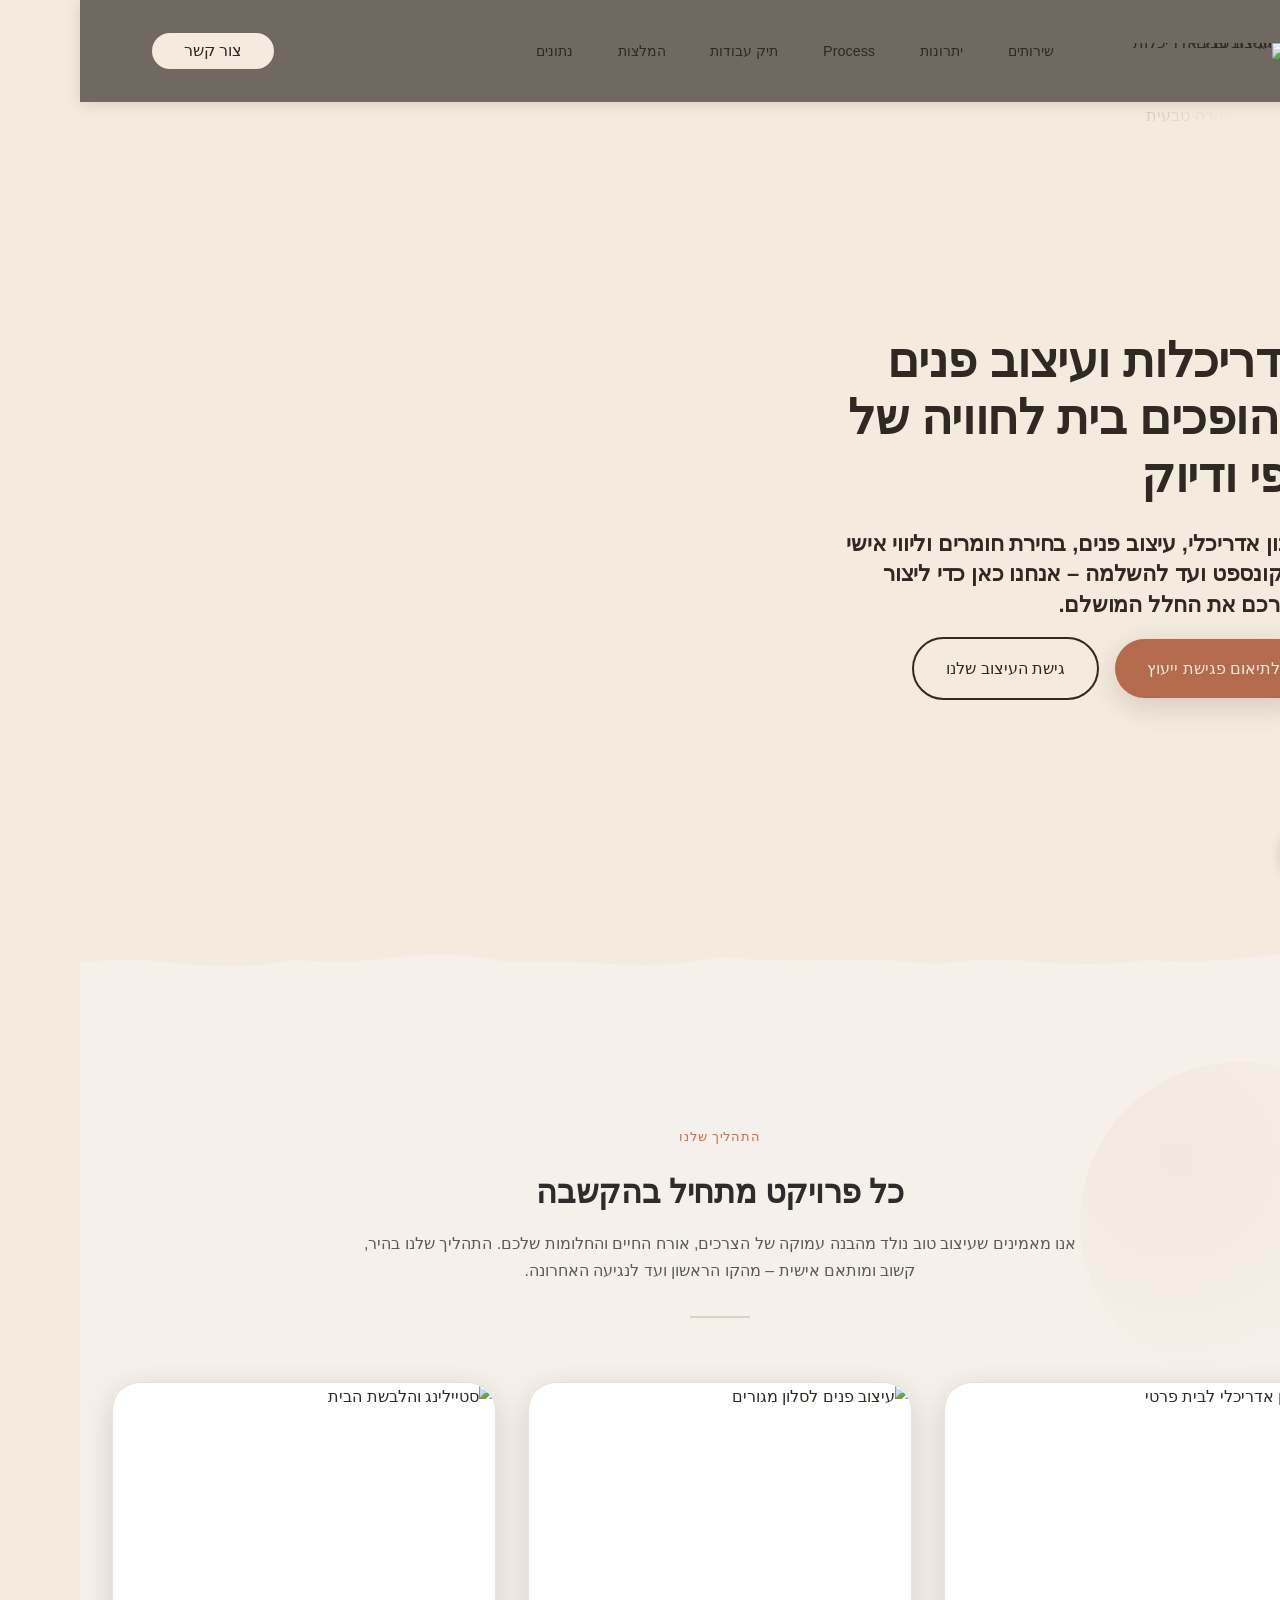
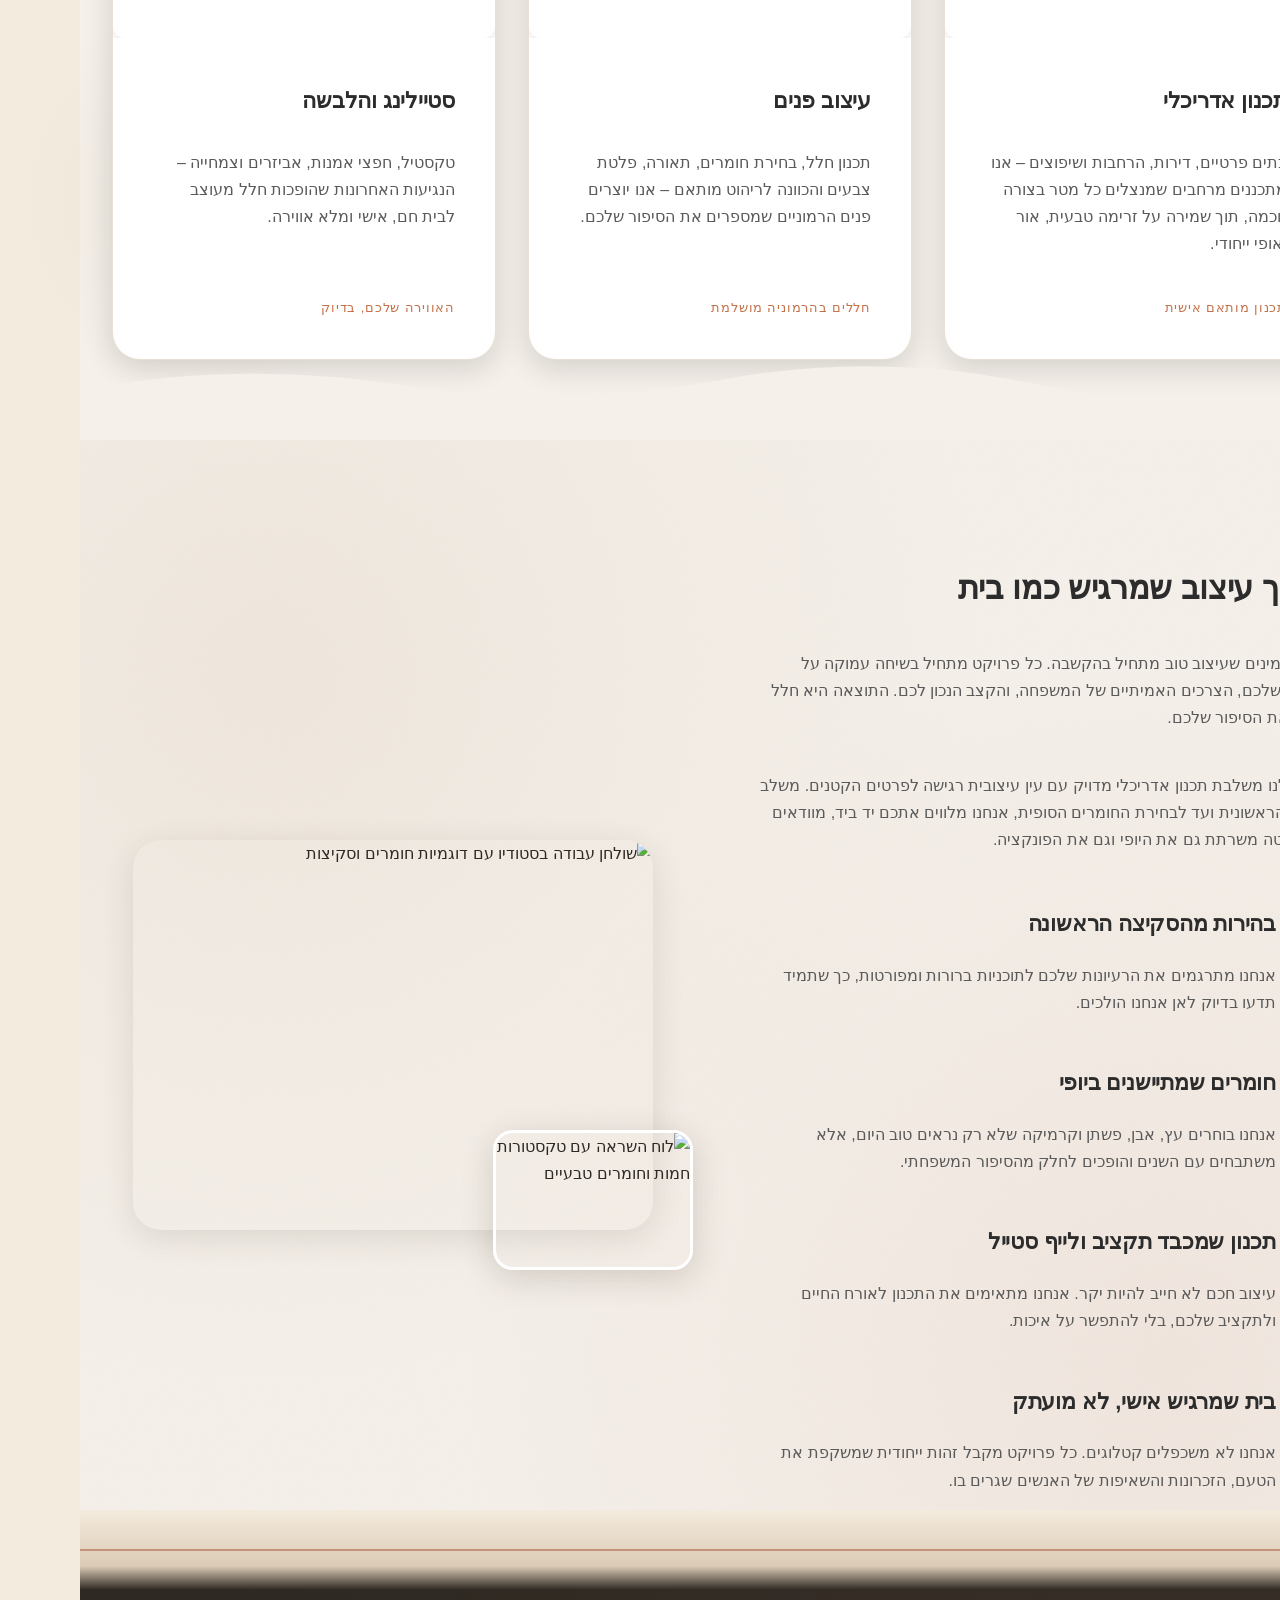
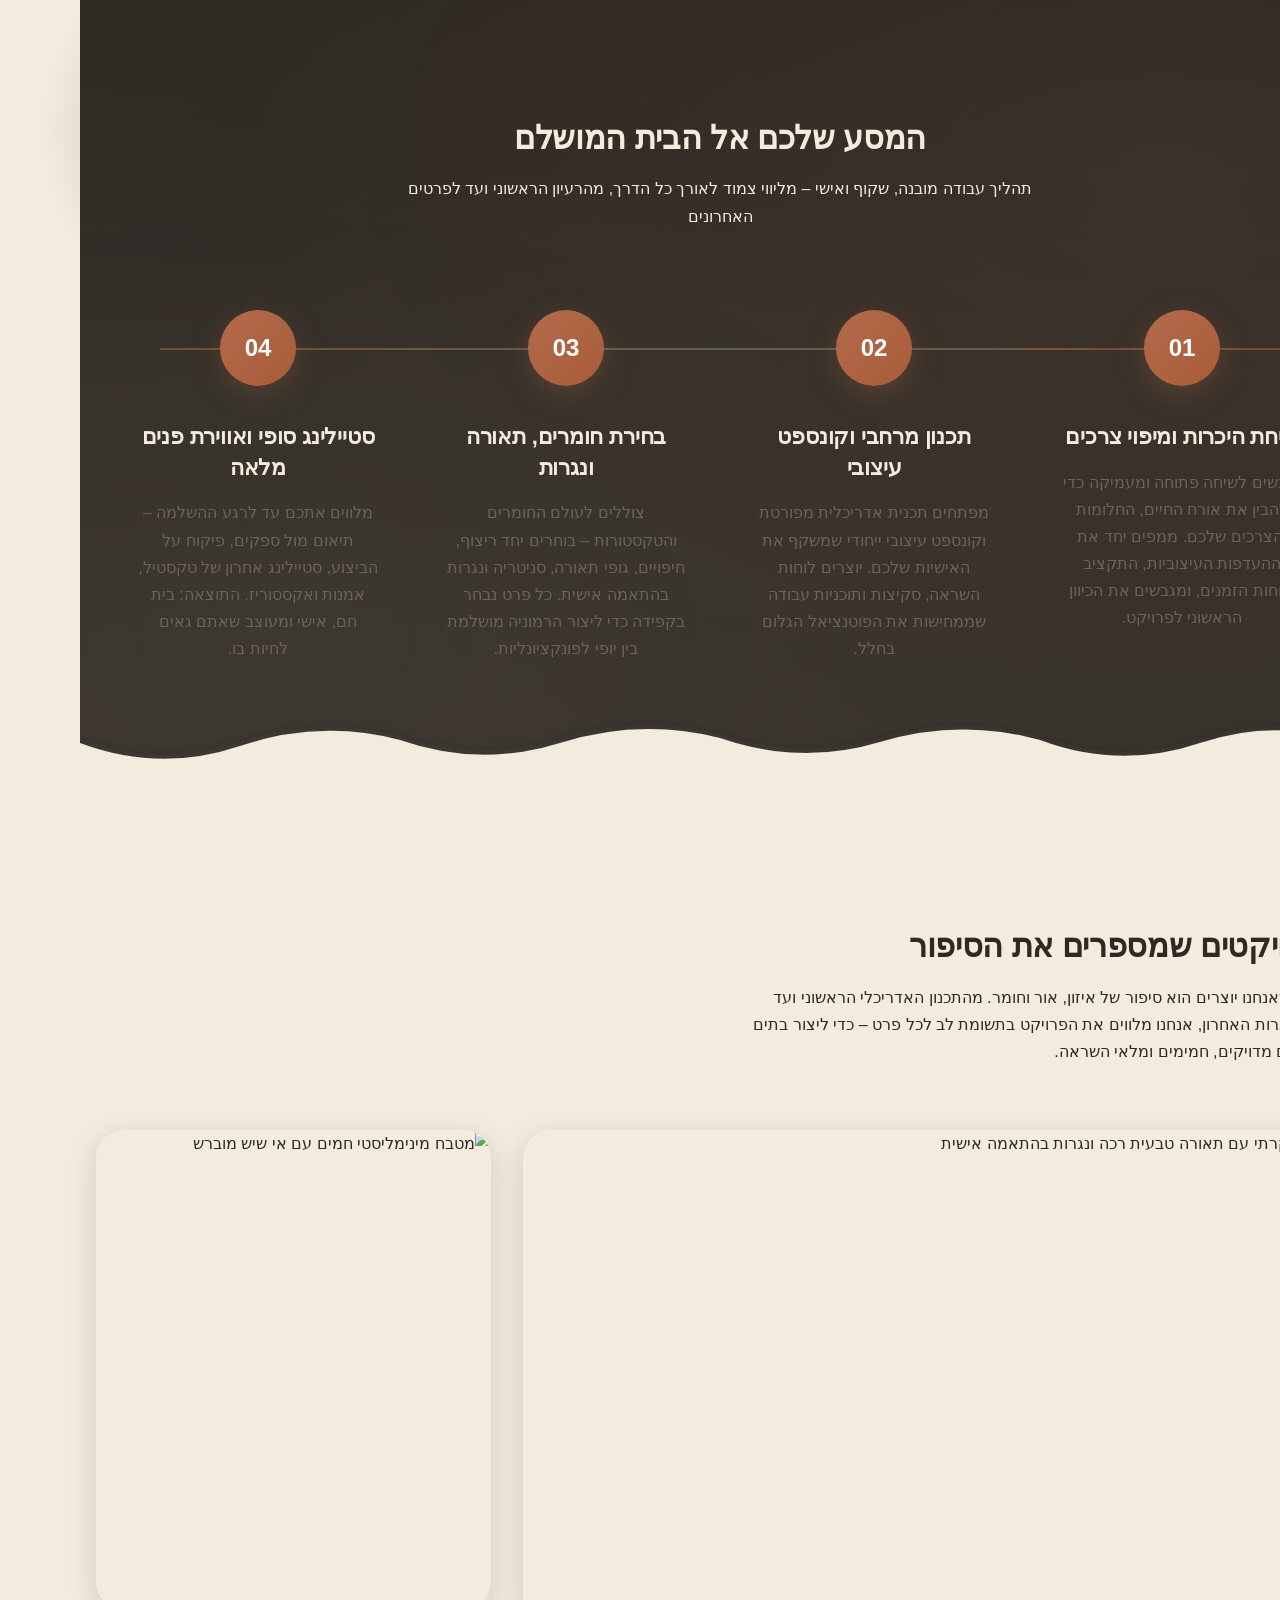
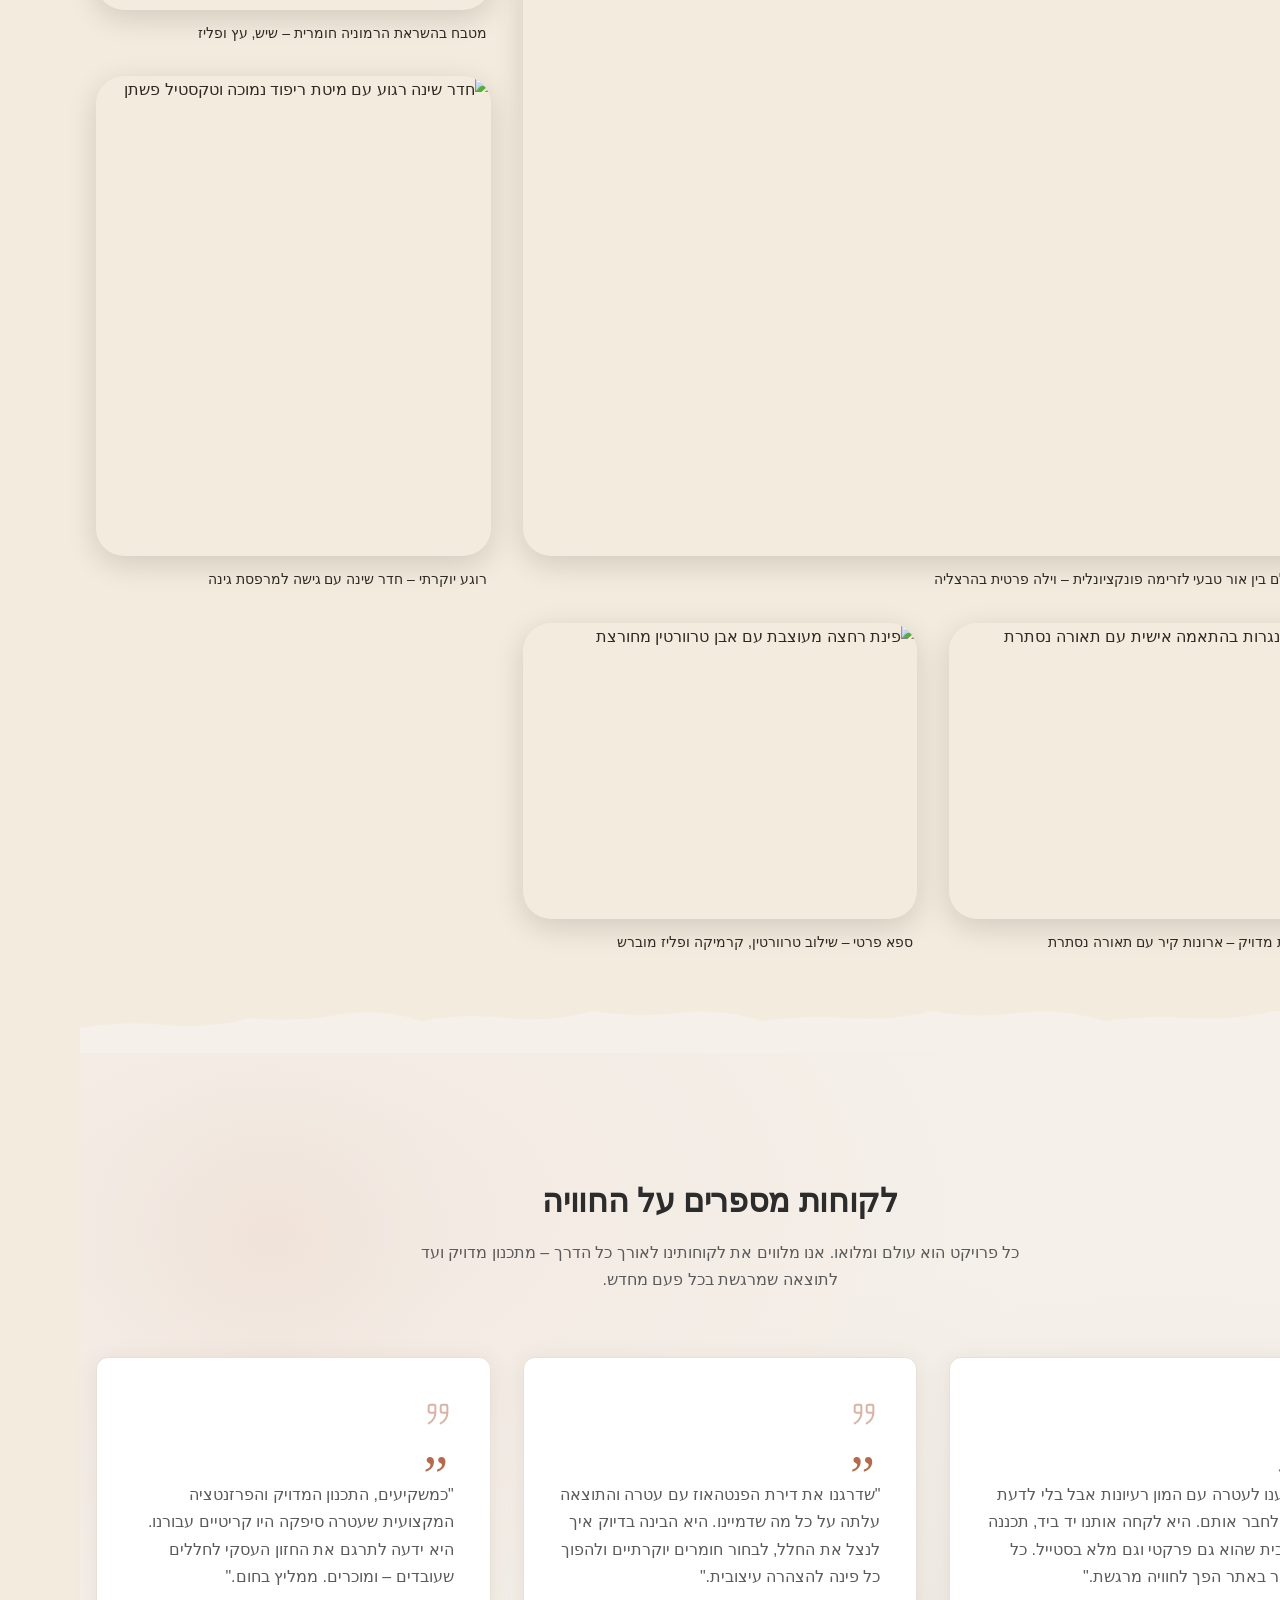
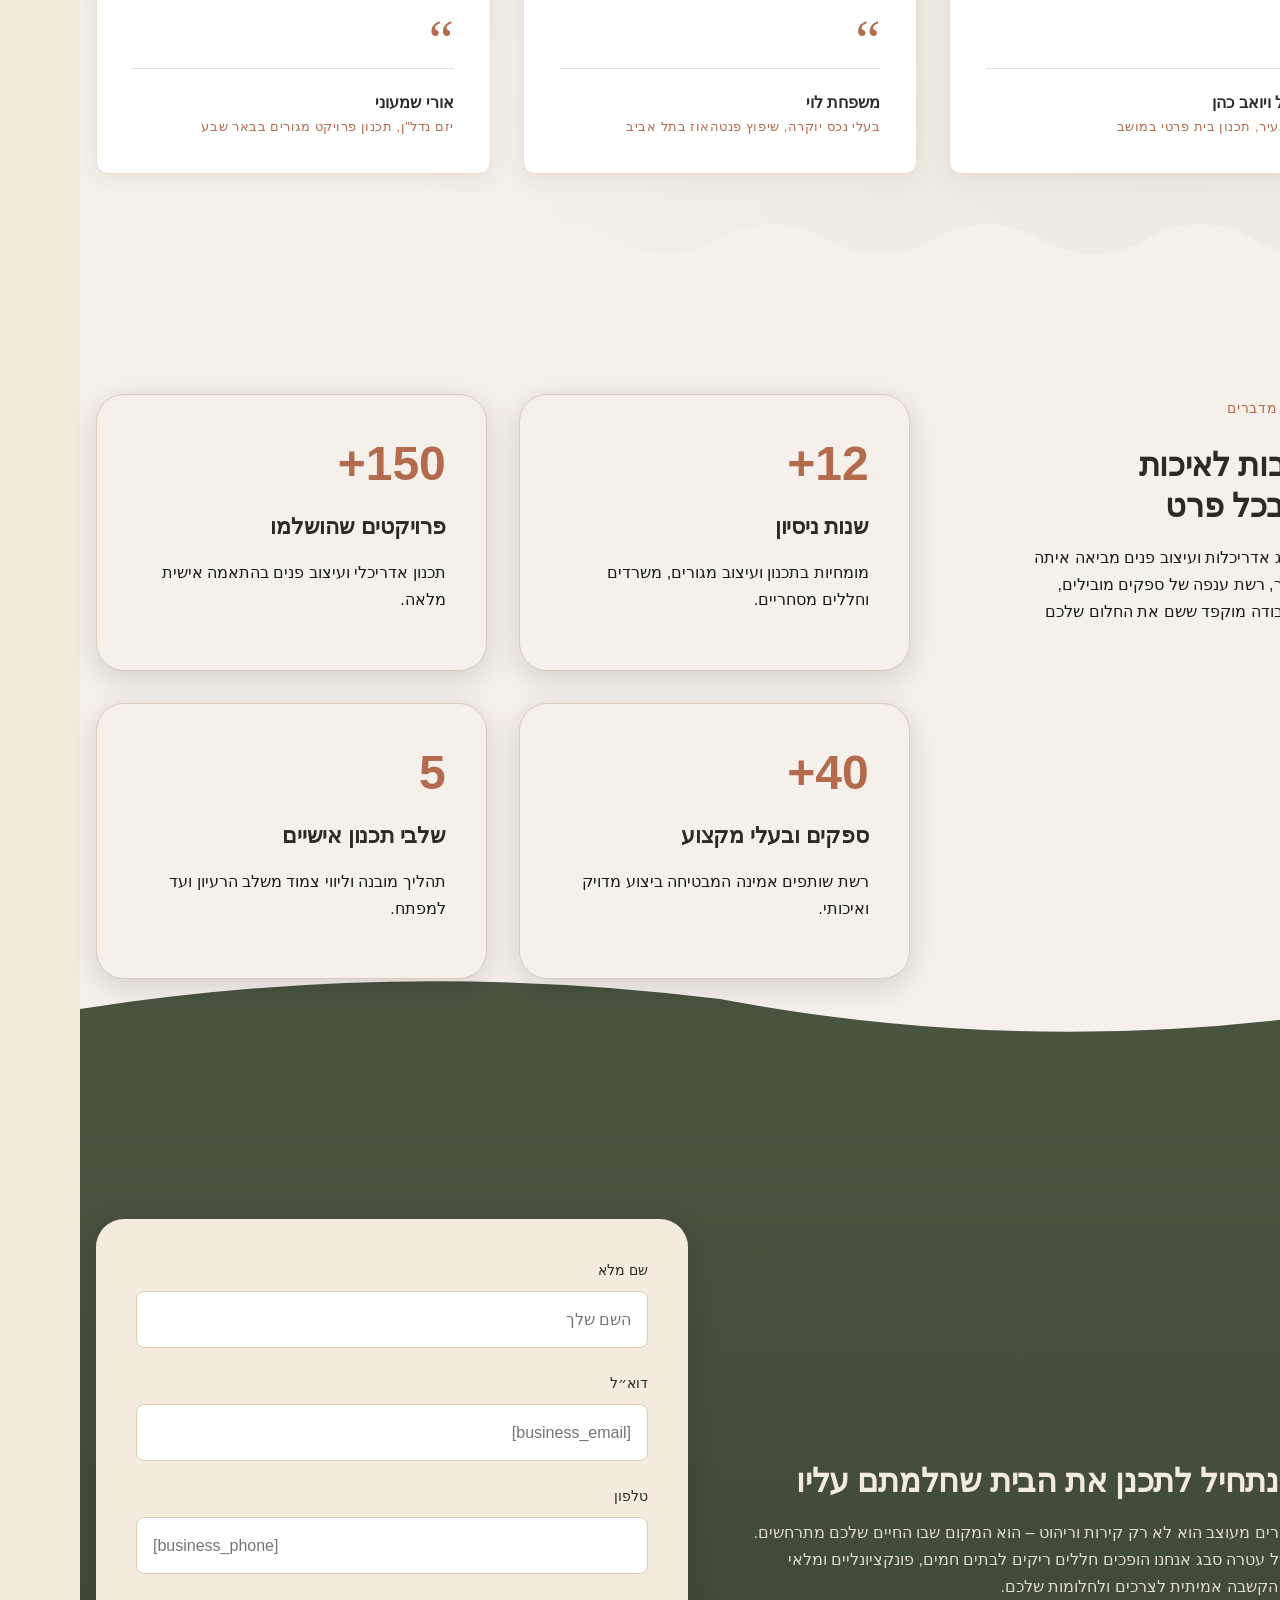
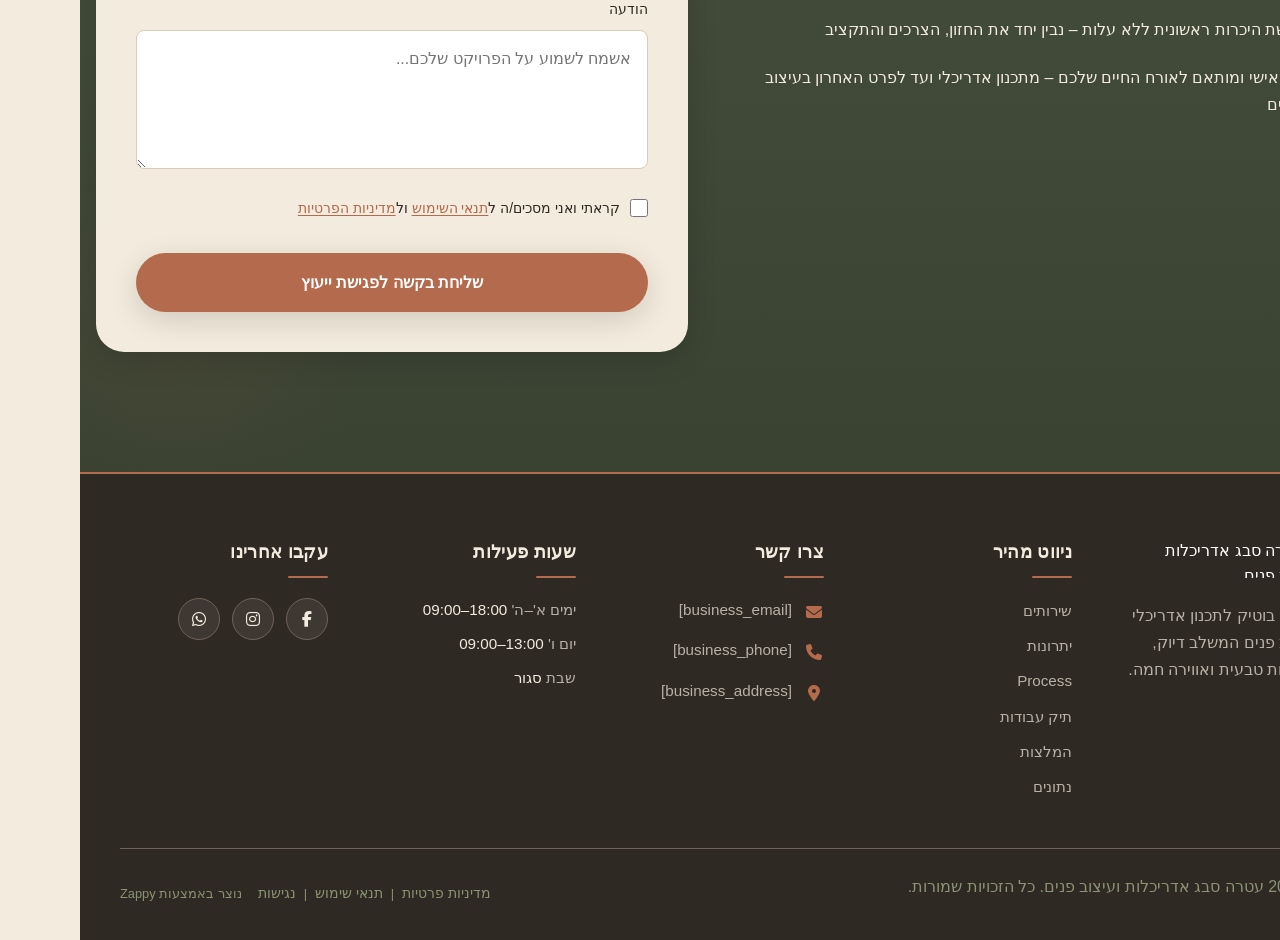
==== index.html @ 5a505c8b "Initial website commit" ====
<!DOCTYPE html>
<html lang="he" dir="rtl">
<head>
    <meta charset="UTF-8">
    <meta name="viewport" content="width=device-width, initial-scale=1.0">
    <meta name="robots" content="index, follow">
    <title>הפכו כל חלום למציאות מעוצבת — עטרה סבג אדריכלות ועיצוב פנים</title>
    <meta name="description" content="מחפשים אדריכלית ומעצבת פנים שתהפוך את הבית או העסק שלכם ליצירת מופת? בסטודיו של עטרה סבג תקבלו תכנון אדריכלי ועיצוב פנים יוקרתי, מדויק ומלא השראה. לחצו עכשיו לחוויית עיצוב בלתי נשכחת!">
    <meta name="keywords" content="עטרה סבג אדריכלות ועיצוב פנים, מעצבת פנים, עיצוב פנים בדרום, אדריכלות ועיצוב פנים, תכנון אדריכלי יוקרתי">
    
    <!-- Favicons -->
    <link rel="icon" type="image/x-icon" href="/assets/favicon.ico">
    <link rel="icon" type="image/png" sizes="16x16" href="/assets/favicon-16x16.png">
    <link rel="icon" type="image/png" sizes="32x32" href="/assets/favicon-32x32.png">
    <link rel="icon" type="image/png" sizes="48x48" href="/assets/favicon-48x48.png">
    <link rel="icon" type="image/png" sizes="192x192" href="/assets/favicon-192x192.png">
    <link rel="icon" type="image/png" sizes="512x512" href="/assets/favicon-512x512.png">
    <link rel="apple-touch-icon" href="/assets/apple-touch-icon.png">
    <!-- Zappy Analytics -->
<script>
(function() {
  'use strict';
  
  // Configuration
  var config = {
    websiteId: 'e3938594-b481-40f7-9125-1d99a16c45e7',
    apiUrl: 'https://api.zappy5.com/api/analytics/track',
    sessionDuration: 30 * 60 * 1000, // 30 minutes
    visitorDuration: 30 * 24 * 60 * 60 * 1000, // 30 days
    trackPageViews: true,
    trackClicks: true,
    trackFormSubmissions: true
  };
  
  // Generate or retrieve persistent visitor ID (30 days)
  function getVisitorId() {
    var visitorKey = 'zappy_visitor_' + config.websiteId;
    var visitor = null;
    
    try {
      visitor = localStorage.getItem(visitorKey);
      if (visitor) {
        var visitorData = JSON.parse(visitor);
        var now = Date.now();
        
        // Check if visitor ID is still valid (30 days)
        if (now - visitorData.created < config.visitorDuration) {
          // Update last seen timestamp
          visitorData.lastSeen = now;
          localStorage.setItem(visitorKey, JSON.stringify(visitorData));
          return visitorData.id;
        }
      }
    } catch (e) {
      console.warn('Zappy Analytics: LocalStorage not available');
    }
    
    // Generate new visitor ID
    var newVisitorId = 'zv_' + Date.now() + '_' + Math.random().toString(36).substr(2, 9);
    
    try {
      localStorage.setItem(visitorKey, JSON.stringify({
        id: newVisitorId,
        created: Date.now(),
        lastSeen: Date.now()
      }));
    } catch (e) {
      // Continue without local storage
    }
    
    return newVisitorId;
  }
  
  // Generate or retrieve session ID (30 minutes)
  function getSessionId() {
    var sessionKey = 'zappy_session_' + config.websiteId;
    var session = null;
    
    try {
      session = sessionStorage.getItem(sessionKey);
      if (session) {
        var sessionData = JSON.parse(session);
        var now = Date.now();
        
        // Check if session is still valid
        if (now - sessionData.timestamp < config.sessionDuration) {
          // Update timestamp
          sessionData.timestamp = now;
          sessionStorage.setItem(sessionKey, JSON.stringify(sessionData));
          return sessionData.id;
        }
      }
    } catch (e) {
      console.warn('Zappy Analytics: SessionStorage not available');
    }
    
    // Generate new session ID
    var newSessionId = 'zs_' + Date.now() + '_' + Math.random().toString(36).substr(2, 9);
    
    try {
      sessionStorage.setItem(sessionKey, JSON.stringify({
        id: newSessionId,
        timestamp: Date.now()
      }));
    } catch (e) {
      // Continue without session storage
    }
    
    return newSessionId;
  }
  
  var visitorId = getVisitorId();
  var sessionId = getSessionId();
  
  // Track an event
  function trackEvent(eventType, data) {
    data = data || {};
    
    var eventData = {
      website_id: config.websiteId,
      event_type: eventType,
      page_path: window.location.pathname,
      referrer: document.referrer || 'direct',
      visitor_id: visitorId,
      session_id: sessionId,
      metadata: data
    };
    
    // Use sendBeacon if available (better for page unload events)
    if (navigator.sendBeacon) {
      var blob = new Blob([JSON.stringify(eventData)], { type: 'application/json' });
      navigator.sendBeacon(config.apiUrl, blob);
    } else {
      // Fallback to fetch
      fetch(config.apiUrl, {
        method: 'POST',
        headers: {
          'Content-Type': 'application/json'
        },
        body: JSON.stringify(eventData),
        keepalive: true
      }).catch(function(error) {
        console.warn('Zappy Analytics: Failed to track event', error);
      });
    }
  }
  
  // Track page view
  if (config.trackPageViews) {
    trackEvent('pageview', {
      title: document.title,
      url: window.location.href
    });
  }
  
  // Track clicks on important elements
  if (config.trackClicks) {
    document.addEventListener('click', function(e) {
      var target = e.target;
      
      // Track button clicks (counted as actions)
      if (target.tagName === 'BUTTON' || target.closest('button')) {
        var button = target.tagName === 'BUTTON' ? target : target.closest('button');
        var clickMeta = {
          element: 'button',
          text: button.textContent.trim().substring(0, 100),
          id: button.id || null,
          class: button.className || null
        };
        
        trackEvent('click', clickMeta);
      }
      
      // Track link clicks (navigation - not counted as actions)
      else if (target.tagName === 'A' || target.closest('a')) {
        var link = target.tagName === 'A' ? target : target.closest('a');
        var navMeta = {
          element: 'link',
          text: link.textContent.trim().substring(0, 100),
          href: link.href,
          external: link.hostname !== window.location.hostname
        };
        
        trackEvent('navigation', navMeta);
      }
    }, true);
  }
  
  
  // Track form submissions
  if (config.trackFormSubmissions) {
    document.addEventListener('submit', function(e) {
      var form = e.target;
      
      trackEvent('form_submit', {
        form_id: form.id || null,
        form_name: form.name || null,
        form_action: form.action || null,
        form_method: form.method || 'GET'
      });
    }, true);
  }
  
  // Track time on page (send on page unload)
  var pageLoadTime = Date.now();
  
  window.addEventListener('beforeunload', function() {
    var timeOnPage = Math.floor((Date.now() - pageLoadTime) / 1000); // in seconds
    
    trackEvent('page_unload', {
      time_on_page: timeOnPage,
      page_path: window.location.pathname
    });
  });
  
  // Expose tracking function globally for custom events
  window.zappyAnalytics = {
    track: trackEvent,
    getVisitorId: function() { return visitorId; },
    getSessionId: function() { return sessionId; }
  };
  
})();
</script>
<!-- End Zappy Analytics -->
    <meta property="og:title" content="הפכו כל חלום למציאות מעוצבת — עטרה סבג אדריכלות ועיצוב פנים">
    <meta property="og:description" content="מחפשים אדריכלית ומעצבת פנים שתהפוך את הבית או העסק שלכם ליצירת מופת? בסטודיו של עטרה סבג תקבלו תכנון אדריכלי ועיצוב פנים יוקרתי, מדויק ומלא השראה. לחצו עכשיו לחוויית עיצוב בלתי נשכחת!">
    <meta name="twitter:card" content="summary_large_image">
    <meta name="twitter:title" content="הפכו כל חלום למציאות מעוצבת — עטרה סבג אדריכלות ועיצוב פנים">
    <meta name="twitter:description" content="מחפשים אדריכלית ומעצבת פנים שתהפוך את הבית או העסק שלכם ליצירת מופת? בסטודיו של עטרה סבג תקבלו תכנון אדריכלי ועיצוב פנים יוקרתי, מדויק ומלא השראה. לחצו עכשיו לחוויית עיצוב בלתי נשכחת!">
    <meta property="og:type" content="website">
  <meta property="og:locale" content="he_IL">
  
  
  
  
  
  <link rel="stylesheet" href="https://cdnjs.cloudflare.com/ajax/libs/font-awesome/6.4.0/css/all.min.css">
  <style>
    .skip-link { position: absolute; top: 0; left: 0; transform: translateY(-200%); padding: 12px 18px; background: var(--bg-dark, #1a1a1a); color: var(--text-light, #fff); font-weight: 600; border-radius: 0 0 8px 0; z-index: 10000; }
    .skip-link:focus { transform: none; outline: 2px solid var(--ring, #fff); outline-offset: 2px; }
    :focus-visible { outline: 2px solid var(--ring, currentColor); outline-offset: 3px; }
  </style>


  
    <!-- Favicons -->
    <link rel="icon" type="image/x-icon" href="/assets/favicon.ico">
    <link rel="icon" type="image/png" sizes="16x16" href="/assets/favicon-16x16.png">
    <link rel="icon" type="image/png" sizes="32x32" href="/assets/favicon-32x32.png">
    <link rel="icon" type="image/png" sizes="48x48" href="/assets/favicon-48x48.png">
    <link rel="icon" type="image/png" sizes="192x192" href="/assets/favicon-192x192.png">
    <link rel="icon" type="image/png" sizes="512x512" href="/assets/favicon-512x512.png">
    <link rel="apple-touch-icon" href="/assets/apple-touch-icon.png">
    <!-- Cookie Consent -->
    <link rel="stylesheet" href="https://cdn.jsdelivr.net/npm/vanilla-cookieconsent@3/dist/cookieconsent.css">
    <script src="https://cdn.jsdelivr.net/npm/vanilla-cookieconsent@3/dist/cookieconsent.umd.js"></script>
    <!-- Mickidum Accessibility Toolbar -->
    <script src="https://cdn.jsdelivr.net/gh/mickidum/acc_toolbar/acctoolbar/acctoolbar.min.js"></script>
    <link rel="stylesheet" href="/styles.css">
    <script>window.ZAPPY_WEBSITE_ID = "e3938594-b481-40f7-9125-1d99a16c45e7"; window.ZAPPY_API_BASE = "https://api.zappy5.com";</script>
    <link rel="preload" as="image" href="/assets/site-index-hero-image-1.webp" fetchpriority="high">

    <style id="zappy-dropdown-submenu-styles">
      /* ========== DESKTOP DROPDOWN SUBMENU STYLES ========== */
      /* Base styles for dropdown submenus - parent must be positioned */
      .nav-menu li:has(.sub-menu), nav li:has(.sub-menu), .navbar li:has(.sub-menu), #navMenu li:has(.sub-menu) { position: relative; }
      /* Submenu base - hidden by default */
      .nav-menu .sub-menu, nav .sub-menu, .navbar .sub-menu, #navMenu .sub-menu { display: block !important; position: absolute !important; top: 100%; left: 0; min-width: 220px; background: white; border-radius: 8px; box-shadow: 0 8px 25px rgba(0,0,0,0.15); padding: 8px 0; opacity: 0; visibility: hidden; transform: translateY(10px); transition: all 0.3s ease; z-index: 1000; list-style: none; pointer-events: none; }
      /* CRITICAL: Desktop hover styles to show dropdown */
      .nav-menu li:hover > .sub-menu, nav li:hover > .sub-menu, .navbar li:hover > .sub-menu, #navMenu li:hover > .sub-menu { opacity: 1 !important; visibility: visible !important; transform: translateY(0) !important; pointer-events: auto !important; }
      /* Submenu item styling */
      .sub-menu li { list-style: none; margin: 0; padding: 0; }
      .sub-menu a { display: block !important; padding: 10px 16px !important; color: var(--text-dark, #333) !important; font-weight: 500; text-decoration: none; white-space: nowrap; transition: background-color 0.2s; }
      .sub-menu .zappy-nav-child > a { padding-left: 28px !important; font-size: 0.9em !important; opacity: 0.85 !important; }
      [dir="rtl"] .sub-menu .zappy-nav-child > a, html[lang="he"] .sub-menu .zappy-nav-child > a, html[lang="ar"] .sub-menu .zappy-nav-child > a { padding-left: 10px !important; padding-right: 28px !important; }
      .sub-menu .zappy-nav-parent > a { font-weight: 600 !important; }
      .sub-menu a:hover { background-color: #f5f5f5; }
      /* RTL (Hebrew/Arabic) dropdown positioning */
      [dir="rtl"] .nav-menu .sub-menu, [dir="rtl"] nav .sub-menu, [dir="rtl"] .navbar .sub-menu, html[lang="he"] .nav-menu .sub-menu, html[lang="he"] nav .sub-menu, html[lang="he"] .navbar .sub-menu, html[lang="ar"] .nav-menu .sub-menu, html[lang="ar"] nav .sub-menu, html[lang="ar"] .navbar .sub-menu { left: auto !important; right: 0 !important; }
      /* Hide empty dropdown menus (exclude catalog sub-menus that use <a> children instead of <li>) */
      .sub-menu:empty, .sub-menu:not(:has(li:not(.zappy-hidden-menu-item))):not(:has(> a)), .sub-menu:not(:has(li)):not(:has(> a)) { display: none !important; opacity: 0 !important; visibility: hidden !important; pointer-events: none !important; }
      /* Desktop: show submenu on Menu Group hover */
      li:has(.menu-group-title):hover > .sub-menu { opacity: 1 !important; visibility: visible !important; transform: translateY(0) !important; pointer-events: auto !important; }
      /* Menu Group title styling */
      .nav-menu > li > .menu-group-title, #navMenu > li > .menu-group-title { display: inline-block; padding: 0.5rem 1rem; cursor: default; user-select: none; }
      
      /* ========== MOBILE SUBMENU STYLES ========== */
      @media (max-width: 768px) {
        .nav-menu .sub-menu, nav .sub-menu, .navbar .sub-menu, #navMenu .sub-menu { position: static !important; transform: none !important; box-shadow: none !important; background: transparent !important; max-height: 0; overflow: hidden; opacity: 0; visibility: hidden; transition: max-height 0.3s ease, opacity 0.3s ease; padding: 0 !important; border-radius: 0 !important; }
        .navbar .sub-menu.mobile-expanded, .nav-menu .sub-menu.mobile-expanded, #navMenu .sub-menu.mobile-expanded { max-height: none !important; overflow-y: visible !important; opacity: 1 !important; visibility: visible !important; padding: 8px 0 8px 16px !important; }
        [dir="rtl"] .sub-menu.mobile-expanded, html[lang="he"] .sub-menu.mobile-expanded { padding: 8px 16px 8px 0 !important; }
        /* Disable hover behavior on mobile */
        .nav-menu li:hover > .sub-menu, nav li:hover > .sub-menu, .navbar li:hover > .sub-menu, #navMenu li:hover > .sub-menu { opacity: 0; visibility: hidden; pointer-events: none; }
        .nav-menu li > .sub-menu.mobile-expanded, nav li > .sub-menu.mobile-expanded, .navbar li > .sub-menu.mobile-expanded, #navMenu li > .sub-menu.mobile-expanded { opacity: 1 !important; visibility: visible !important; pointer-events: auto !important; }
        .nav-menu li:has(.sub-menu), nav li:has(.sub-menu), .navbar li:has(.sub-menu), #navMenu li:has(.sub-menu) { display: flex !important; flex-wrap: wrap !important; align-items: center !important; position: relative !important; min-height: 44px !important; }
        .nav-menu li:has(.sub-menu) > a, nav li:has(.sub-menu) > a, .navbar li:has(.sub-menu) > a, #navMenu li:has(.sub-menu) > a { flex: 1 !important; min-width: 0 !important; }
        .nav-menu li:has(.sub-menu) > .menu-group-title, nav li:has(.sub-menu) > .menu-group-title, .navbar li:has(.sub-menu) > .menu-group-title, #navMenu li:has(.sub-menu) > .menu-group-title { flex: 1 !important; min-width: 0 !important; padding: 0 !important; line-height: inherit !important; }
        .nav-menu li:has(.sub-menu) > .sub-menu, nav li:has(.sub-menu) > .sub-menu, .navbar li:has(.sub-menu) > .sub-menu, #navMenu li:has(.sub-menu) > .sub-menu { flex-basis: 100% !important; width: 100% !important; }
        .nav-menu li:has(.sub-menu) > a [class*="chevron"], .nav-menu li:has(.sub-menu) > a [class*="arrow"], .nav-menu li:has(.sub-menu) > a .fa-chevron-down, .nav-menu li:has(.sub-menu) > a .fa-angle-down, nav li:has(.sub-menu) > a [class*="chevron"], nav li:has(.sub-menu) > a [class*="arrow"], #navMenu li:has(.sub-menu) > a [class*="chevron"], #navMenu li:has(.sub-menu) > a [class*="arrow"] { display: none !important; visibility: hidden !important; }
        .mobile-submenu-toggle { display: flex !important; align-items: center !important; justify-content: center !important; width: 44px !important; height: auto !important; background: transparent !important; border: none !important; cursor: pointer !important; color: var(--text-light) !important; position: static !important; flex-shrink: 0 !important; align-self: stretch !important; z-index: 2 !important; padding: 0 !important; margin: 0 !important; }
        .mobile-submenu-toggle::after { content: '' !important; width: 0 !important; height: 0 !important; border-left: 6px solid transparent !important; border-right: 6px solid transparent !important; border-top: 7px solid currentColor !important; transition: transform 0.3s ease !important; }
        .mobile-submenu-toggle.expanded::after { transform: rotate(180deg) !important; }
        .sub-menu a { padding: 10px 0 !important; display: block !important; color: var(--text-light) !important; white-space: normal !important; }
        .sub-menu .zappy-nav-child > a { padding-left: 28px !important; font-size: 0.9em !important; opacity: 0.85 !important; }
        [dir="rtl"] .sub-menu .zappy-nav-child > a, html[lang="he"] .sub-menu .zappy-nav-child > a, html[lang="ar"] .sub-menu .zappy-nav-child > a { padding-left: 0 !important; padding-right: 28px !important; }
        .sub-menu .zappy-nav-parent > a { font-weight: 600 !important; }
        .nav-menu.active, #navMenu.active { max-width: 100vw !important; overflow-x: hidden !important; box-sizing: border-box !important; }
        .navbar .sub-menu li a, nav.navbar .sub-menu li a, .zappy-products-dropdown .sub-menu a { color: var(--text-light) !important; }
      }
      @media (min-width: 769px) { .mobile-submenu-toggle { display: none !important; } }
    </style>

    <style id="zappy-widget-visibility">
      html[dir="rtl"] .whatsapp-float { right: 20px !important; left: auto !important; }
      html[dir="ltr"] .whatsapp-float, html:not([dir]) .whatsapp-float { left: 20px !important; right: auto !important; }
      html[dir="rtl"] #mic-access-tool-general-button, html[dir="rtl"] .mic-access-tool-general-button,
      html[dir="rtl"] #mic-init-access-tool .mic-access-tool-general-button,
      html[dir="rtl"] #mic-init-access-tool #mic-access-tool-general-button,
      html[dir="rtl"] ._access-icon { left: 20px !important; right: auto !important; }
      html[dir="ltr"] #mic-access-tool-general-button, html[dir="ltr"] .mic-access-tool-general-button,
      html[dir="ltr"] #mic-init-access-tool .mic-access-tool-general-button,
      html[dir="ltr"] #mic-init-access-tool #mic-access-tool-general-button,
      html[dir="ltr"] ._access-icon,
      html:not([dir]) #mic-access-tool-general-button, html:not([dir]) .mic-access-tool-general-button,
      html:not([dir]) #mic-init-access-tool .mic-access-tool-general-button,
      html:not([dir]) #mic-init-access-tool #mic-access-tool-general-button,
      html:not([dir]) ._access-icon { right: 20px !important; left: auto !important; }
      @media (max-width: 768px) { .whatsapp-float { display: flex !important; } }
      @media (min-width: 769px) { .whatsapp-float { display: flex !important; } }
      @media (max-width: 768px) {
        #mic-access-tool-general-button, .mic-access-tool-general-button,
        #mic-init-access-tool .mic-access-tool-general-button, #mic-init-access-tool #mic-access-tool-general-button,
        ._access-icon { display: flex !important; visibility: visible !important; opacity: 1 !important; pointer-events: auto !important; }
        #mic-access-tool-box.opened-mic-access-tool, .mic-access-tool-box.opened-mic-access-tool,
        #mic-init-access-tool #mic-access-tool-box.opened-mic-access-tool {
          visibility: visible !important; opacity: 1 !important; pointer-events: auto !important;
        }
      }
      @media (min-width: 769px) {
        #mic-access-tool-general-button, .mic-access-tool-general-button,
        #mic-init-access-tool .mic-access-tool-general-button, #mic-init-access-tool #mic-access-tool-general-button,
        ._access-icon { display: flex !important; visibility: visible !important; opacity: 1 !important; pointer-events: auto !important; }
        #mic-access-tool-box.opened-mic-access-tool, .mic-access-tool-box.opened-mic-access-tool,
        #mic-init-access-tool #mic-access-tool-box.opened-mic-access-tool {
          visibility: visible !important; opacity: 1 !important; pointer-events: auto !important;
        }
      }
    </style>
</head>
<body>
<a class="skip-link" href="#main">דלג לתוכן הראשי</a>
  <nav class="navbar" dir="rtl">
  <button class="mobile-toggle" id="mobileToggle" aria-label="Menu">
    <svg class="hamburger-icon" width="24" height="24" viewBox="0 0 24 24" fill="none">
      <path d="M3 12h18M3 6h18M3 18h18" stroke="currentColor" stroke-width="2" stroke-linecap="round"/>
    </svg>
    <svg class="close-icon" width="24" height="24" viewBox="0 0 24 24" fill="none" style="display: none;">
      <path d="M18 6L6 18M6 6l12 12" stroke="currentColor" stroke-width="2" stroke-linecap="round"/>
    </svg>
  </button>
  
  <button class="phone-header-btn" data-phone="[business_phone]" aria-label="Call">
    <svg width="20" height="20" viewBox="0 0 24 24" fill="currentColor">
      <path d="M22 16.92v3a2 2 0 0 1-2.18 2 19.79 19.79 0 0 1-8.63-3.07 19.5 19.5 0 0 1-6-6 19.79 19.79 0 0 1-3.07-8.67A2 2 0 0 1 4.11 2h3a2 2 0 0 1 2 1.72 12.84 12.84 0 0 0 .7 2.81 2 2 0 0 1-.45 2.11L8.09 9.91a16 16 0 0 0 6 6l1.27-1.27a2 2 0 0 1 2.11-.45 12.84 12.84 0 0 0 2.81.7A2 2 0 0 1 22 16.92z"/>
    </svg>
  </button>

  <div class="nav-container">
    <div class="nav-right-group"><div class="nav-brand">
      <a href="/" class="logo-link"><img class="logo" src="/assets/site-----image-1.webp" alt="עטרה סבג אדריכלות ועיצוב פנים"></a>
    </div><ul class="nav-menu" id="navMenu"><li><a href="#services">שירותים</a></li><li><a href="#benefits">יתרונות</a></li><li><a href="#process">Process</a></li><li><a href="#portfolio">תיק עבודות</a></li><li><a href="#testimonials">המלצות</a></li><li><a href="#stats">נתונים</a></li><li class="mobile-contact-link nav-cta-mobile-item"><a href="#cta" class="nav-cta-btn">צור קשר</a></li></ul></div>
    
    
    
    <div class="nav-cta-container">
      <a href="#cta" class="nav-cta-btn">צור קשר</a>
    </div>
  </div>
</nav>
<script>

// Navbar Mobile Menu Toggle and Contrast Fix
(function() {
  // Use 'load' event instead of 'DOMContentLoaded' to ensure we run AFTER all other scripts
  window.addEventListener('load', function() {
    
    // FIX MOBILE BUTTON CONTRAST
    // Detect navbar background color and apply contrasting color to mobile buttons
    const navbar = document.querySelector('.navbar, nav, header');
    if (!navbar) {
      console.log('[Navbar] Navbar element not found');
      return;
    }
    
    // DECLARE VARIABLES EARLY to avoid Temporal Dead Zone errors
    // These are used in multiple places below
    let mobileToggle = document.getElementById('mobileToggle') ||
                       document.querySelector('.mobile-toggle') ||
                       document.querySelector('.hamburger') ||
                       document.querySelector('.hamburger-menu') ||
                       document.querySelector('.menu-toggle') ||
                       document.querySelector('.burger-menu') ||
                       document.querySelector('[aria-label="Menu"]') ||
                       document.querySelector('[aria-label="תפריט"]');
    
    const phoneBtn = document.querySelector('.phone-header-btn');
    
    const computedStyle = window.getComputedStyle(navbar);
    let bgColor = computedStyle.backgroundColor;
    
    console.log('[Navbar] Initial navbar background:', bgColor);
    
    // Check if background is transparent or rgba with 0 alpha
    const isTransparent = bgColor === 'transparent' || 
                         bgColor === 'rgba(0, 0, 0, 0)' ||
                         (bgColor.startsWith('rgba') && bgColor.includes(', 0)'));
    
    if (isTransparent) {
      // Check for background-image or gradient
      const bgImage = computedStyle.backgroundImage;
      if (bgImage && bgImage !== 'none') {
        console.log('[Navbar] Navbar has background image/gradient, using dark text');
        bgColor = 'rgb(240, 240, 240)'; // Assume light background
      } else {
        // Transparent navbar - check body background
        const bodyBg = window.getComputedStyle(document.body).backgroundColor;
        console.log('[Navbar] Navbar transparent, using body background:', bodyBg);
        bgColor = bodyBg;
      }
    }
    
    // Calculate luminance to determine if background is light or dark
    const rgb = bgColor.match(/\d+/g);
    if (rgb && rgb.length >= 3) {
      const r = parseInt(rgb[0]);
      const g = parseInt(rgb[1]);
      const b = parseInt(rgb[2]);
      const luminance = (0.299 * r + 0.587 * g + 0.114 * b) / 255;
      
      // Mobile button colors are set by Claude's AI-generated CSS (same as .nav-menu a)
      // No dynamic color overrides needed - colors come from the generated navbar CSS
      console.log('[Navbar] Mobile button colors preserved from Claude CSS (luminance:', luminance.toFixed(2) + ')');
      
      // FIX ICON SIZES - Ensure SVGs are properly sized and visible
      // INJECT CRITICAL CSS TO OVERRIDE ANY CONFLICTING RULES
      const criticalCSS = document.createElement('style');
      criticalCSS.id = 'zappy-mobile-nav-fix';
      const htmlLang = document.documentElement.lang || 'en';
      const htmlDir = document.documentElement.dir || 'ltr';
      // Check both dir attribute AND lang for RTL detection
      // dir="rtl" is the most reliable indicator
      const isRTL = htmlDir === 'rtl' || htmlLang === 'he' || htmlLang === 'ar';
      
      criticalCSS.textContent = `
        /* Hide mobile buttons on desktop, show only on mobile */
        @media (min-width: 769px) {
          .mobile-toggle,
          .phone-header-btn {
            display: none !important;
          }
        }
        
        /* Show and position mobile buttons correctly on mobile */
        @media (max-width: 768px) {
          .navbar,
          nav.navbar {
            min-height: 70px !important;
          }

          .mobile-toggle,
          .phone-header-btn {
            position: absolute !important;
            top: 0 !important;
            bottom: 0 !important;
            margin-top: auto !important;
            margin-bottom: auto !important;
            transform: none !important;
            z-index: 1001 !important;
            display: flex !important;
            align-items: center !important;
            justify-content: center !important;
            width: 36px !important;
            height: 36px !important;
            border-radius: 50% !important;
            border: none !important;
            cursor: pointer !important;
            padding: 6px !important;
            background: none !important;
            color: var(--nav-text, var(--text-light)) !important;
            touch-action: manipulation !important;
            -webkit-tap-highlight-color: transparent !important;
          }

          html[data-zappy-site-type="ecommerce"] .phone-header-btn,
          body[data-zappy-site-type="ecommerce"] .phone-header-btn,
          html[data-zappy-site-type="ecommerce"] header .phone-header-btn,
          html[data-zappy-site-type="ecommerce"] nav .phone-header-btn {
            display: none !important;
            visibility: hidden !important;
            width: 0 !important;
            height: 0 !important;
            min-width: 0 !important;
            overflow: hidden !important;
          }
          
          /* LTR positioning (default): hamburger LEFT, phone RIGHT */
          html:not([dir="rtl"]):not([lang="he"]):not([lang="ar"]) .mobile-toggle,
          html[dir="ltr"] .mobile-toggle {
            left: 12px !important;
            right: auto !important;
          }
          html:not([dir="rtl"]):not([lang="he"]):not([lang="ar"]) .phone-header-btn,
          html[dir="ltr"] .phone-header-btn {
            right: 12px !important;
            left: auto !important;
          }
          
          /* RTL positioning: hamburger RIGHT, phone LEFT */
          html[dir="rtl"] .mobile-toggle,
          html[lang="he"] .mobile-toggle,
          html[lang="ar"] .mobile-toggle {
            right: 12px !important;
            left: auto !important;
          }
          html[dir="rtl"] .phone-header-btn,
          html[lang="he"] .phone-header-btn,
          html[lang="ar"] .phone-header-btn {
            left: 12px !important;
            right: auto !important;
          }
          
          /* CRITICAL: Ensure nav-container has min-height on mobile */
          /* All children are positioned absolutely/fixed on mobile, so height:auto collapses to 0 */
          .nav-container {
            min-height: 70px !important;
            position: relative !important;
          }
          
          /* Ensure SVG icons are properly sized and inherit color */
          .mobile-toggle svg,
          .phone-header-btn svg {
            width: 24px !important;
            height: 24px !important;
            /* Don't force display - let JavaScript control hamburger/close toggle */
          }
          
          /* Reset nav-cta-container on mobile - remove desktop box-shadow/padding */
          /* that creates a visible ghost box when CTA button is hidden */
          .nav-cta-container {
            box-shadow: none !important;
            padding: 0 !important;
          }
          
          /* Hide nav-cta-container entirely on mobile when there's no lang-switcher */
          /* (only the CTA button is inside, and it's hidden on mobile) */
          .nav-cta-container:not(:has(.lang-switcher)) {
            display: none !important;
          }
          
          /* CRITICAL: Prevent hero image fade gradient from bleeding over headline text */
          /* The .image-fade-gradient has bottom: -30px (extends below parent) */
          /* On mobile stacked layout, this overlaps the h1 text below the image */
          .hero-image-column {
            overflow: hidden !important;
          }
          .image-fade-gradient {
            bottom: 0 !important;
          }
          
          /* Hide desktop language switcher on mobile - hamburger menu handles it */
          /* High specificity to override stored CSS */
          .lang-switcher,
          .nav-cta-container .lang-switcher,
          .nav-container .lang-switcher,
          .navbar .lang-switcher,
          .navbar .nav-cta-container .lang-switcher {
            display: none !important;
          }
        }
      `;
      
      // Remove existing fix if present and inject new one
      const existing = document.getElementById('zappy-mobile-nav-fix');
      if (existing) existing.remove();
      document.head.appendChild(criticalCSS);
      
      console.log('[Navbar] Critical CSS injected for mobile nav positioning');
      
      // ONLY apply inline positioning styles on mobile viewport
      // On desktop, the CSS handles hiding these buttons with display: none
      // Inline styles were breaking desktop layout by overriding CSS
      const isMobileViewport = window.innerWidth <= 768;
      
      if (mobileToggle) {
        // Icon sizing applies to all viewports for consistency
        const hamburgerIcon = mobileToggle.querySelector('.hamburger-icon');
        const closeIcon = mobileToggle.querySelector('.close-icon');
        
        if (hamburgerIcon) {
          hamburgerIcon.style.setProperty('width', '24px', 'important');
          hamburgerIcon.style.setProperty('height', '24px', 'important');
          hamburgerIcon.style.setProperty('display', 'block', 'important'); // Show hamburger by default
        }
        if (closeIcon) {
          closeIcon.style.setProperty('width', '24px', 'important');
          closeIcon.style.setProperty('height', '24px', 'important');
          closeIcon.style.setProperty('display', 'none', 'important'); // Hide close icon by default
        }
        
        // ONLY set positioning inline styles on mobile
        if (isMobileViewport) {
          mobileToggle.style.setProperty('position', 'absolute', 'important');
          mobileToggle.style.setProperty('top', '0', 'important');
          mobileToggle.style.setProperty('bottom', '0', 'important');
          mobileToggle.style.setProperty('margin-top', 'auto', 'important');
          mobileToggle.style.setProperty('margin-bottom', 'auto', 'important');
          mobileToggle.style.setProperty('transform', 'none', 'important');
          mobileToggle.style.setProperty('z-index', '1001', 'important');
          
          // Clear any inline left/right so CSS can take over based on html[dir]
          mobileToggle.style.removeProperty('left');
          mobileToggle.style.removeProperty('right');
          
          console.log('[Navbar] Mobile toggle positioning applied (mobile viewport)');
        } else {
          // On desktop, clear any positioning styles to let CSS handle it
          mobileToggle.style.removeProperty('position');
          mobileToggle.style.removeProperty('top');
          mobileToggle.style.removeProperty('transform');
          mobileToggle.style.removeProperty('z-index');
          mobileToggle.style.removeProperty('left');
          mobileToggle.style.removeProperty('right');
          console.log('[Navbar] Desktop viewport - cleared mobile toggle inline positioning');
        }
      }
      
      if (phoneBtn) {
        // Icon sizing applies to all viewports
        const phoneIcon = phoneBtn.querySelector('svg');
        if (phoneIcon) {
          phoneIcon.style.width = '24px';
          phoneIcon.style.height = '24px';
          phoneIcon.setAttribute('width', '24');
          phoneIcon.setAttribute('height', '24');
        }
        
        // ONLY set positioning inline styles on mobile
        if (isMobileViewport) {
          phoneBtn.style.setProperty('position', 'absolute', 'important');
          phoneBtn.style.setProperty('top', '0', 'important');
          phoneBtn.style.setProperty('bottom', '0', 'important');
          phoneBtn.style.setProperty('margin-top', 'auto', 'important');
          phoneBtn.style.setProperty('margin-bottom', 'auto', 'important');
          phoneBtn.style.setProperty('transform', 'none', 'important');
          phoneBtn.style.setProperty('z-index', '1001', 'important');
          
          // Clear any inline left/right so CSS can take over based on html[dir]
          phoneBtn.style.removeProperty('left');
          phoneBtn.style.removeProperty('right');
          
          console.log('[Navbar] Phone button positioning applied (mobile viewport)');
        } else {
          // On desktop, clear any positioning styles to let CSS handle it
          phoneBtn.style.removeProperty('position');
          phoneBtn.style.removeProperty('top');
          phoneBtn.style.removeProperty('transform');
          phoneBtn.style.removeProperty('z-index');
          phoneBtn.style.removeProperty('left');
          phoneBtn.style.removeProperty('right');
          console.log('[Navbar] Desktop viewport - cleared phone button inline positioning');
        }
      }
    } else {
      console.log('[Navbar] Could not parse background color:', bgColor);
    }
    
    // MOBILE MENU TOGGLE
    // Re-query in case DOM changed (mobileToggle already declared at top of function)
    mobileToggle = document.getElementById('mobileToggle') ||
                   document.querySelector('.mobile-toggle') ||
                   document.querySelector('.hamburger') ||
                   document.querySelector('.hamburger-menu') ||
                   document.querySelector('.menu-toggle') ||
                   document.querySelector('.burger-menu') ||
                   document.querySelector('[aria-label="Menu"]') ||
                   document.querySelector('[aria-label="תפריט"]');
    
    // EXPANDED SEARCH: Find nav menu by ID or class
    const navMenu = document.getElementById('navMenu') ||
                  document.querySelector('.nav-menu') ||
                  document.querySelector('.nav-links') ||
                  document.querySelector('nav ul:not(.submenu)');
    
    if (!mobileToggle || !navMenu) {
      console.log('[Navbar] Mobile toggle or menu not found:', { toggle: !!mobileToggle, menu: !!navMenu });
      return;
    }
    
    // Ensure navMenu has ID for CSS targeting
    if (!navMenu.id) {
      navMenu.id = 'navMenu';
    }
    
    console.log('[Navbar] Initializing mobile menu...');
    
    // Remove any existing event listeners by cloning the button
    const newToggle = mobileToggle.cloneNode(true);
    mobileToggle.parentNode.replaceChild(newToggle, mobileToggle);
    
    // Toggle menu handler (shared by click and touchend)
    function handleToggle(e) {
      e.preventDefault();
      e.stopPropagation();
      
      const hamburgerIcon = newToggle.querySelector('.hamburger-icon');
      const closeIcon = newToggle.querySelector('.close-icon');
      const isActive = navMenu.classList.contains('active');
      
      if (isActive) {
        // Close menu
        navMenu.classList.remove('active');
        if (hamburgerIcon) hamburgerIcon.style.setProperty('display', 'block', 'important');
        if (closeIcon) closeIcon.style.setProperty('display', 'none', 'important');
        document.body.style.overflow = '';
        document.body.classList.remove('menu-open');
        console.log('[Navbar] Menu closed');
      } else {
        // Open menu
        navMenu.classList.add('active');
        if (hamburgerIcon) hamburgerIcon.style.setProperty('display', 'none', 'important');
        if (closeIcon) closeIcon.style.setProperty('display', 'block', 'important');
        document.body.style.overflow = 'hidden';
        document.body.classList.add('menu-open');
        console.log('[Navbar] Menu opened');
      }
    }
    
    // Use click for desktop/emulation and touchend as iOS Safari fallback.
    // Prevent double-fire with a timestamp guard.
    var lastToggleTime = 0;
    function guardedToggle(e) {
      var now = Date.now();
      if (now - lastToggleTime < 300) return;
      lastToggleTime = now;
      handleToggle(e);
    }
    
    newToggle.addEventListener('click', guardedToggle);
    newToggle.addEventListener('touchend', guardedToggle);

    // Close the full-screen overlay menu on Escape
    document.addEventListener('keydown', function(e) {
      if ((e.key === 'Escape' || e.key === 'Esc') && navMenu.classList.contains('active')) {
        const hamburgerIcon = newToggle.querySelector('.hamburger-icon');
        const closeIcon = newToggle.querySelector('.close-icon');
        navMenu.classList.remove('active');
        if (hamburgerIcon) hamburgerIcon.style.setProperty('display', 'block', 'important');
        if (closeIcon) closeIcon.style.setProperty('display', 'none', 'important');
        document.body.style.overflow = '';
        document.body.classList.remove('menu-open');
        console.log('[Navbar] Menu closed (Escape)');
      }
    });
    
    // Close menu when clicking nav links (but NOT dropdown toggles)
    const navLinks = navMenu.querySelectorAll('a');
    navLinks.forEach(function(link) {
      link.addEventListener('click', function() {
        // Don't close if it's a dropdown child (unless it's a real navigation link)
        if (this.getAttribute('href') === '#') return;
        
        const hamburgerIcon = newToggle.querySelector('.hamburger-icon');
        const closeIcon = newToggle.querySelector('.close-icon');
        
        navMenu.classList.remove('active');
        if (hamburgerIcon) hamburgerIcon.style.setProperty('display', 'block', 'important');
        if (closeIcon) closeIcon.style.setProperty('display', 'none', 'important');
        document.body.style.overflow = '';
        document.body.classList.remove('menu-open');
        console.log('[Navbar] Menu closed (link clicked)');
      });
    });
    
    // DROPDOWN MENU TOGGLE (for mobile and touch devices)
    var dropdownToggles = navMenu.querySelectorAll('.dropdown-toggle');
    dropdownToggles.forEach(function(toggle) {
      toggle.addEventListener('click', function(e) {
        e.preventDefault();
        e.stopPropagation();
        var parent = this.closest('.nav-dropdown');
        if (!parent) return;
        
        // Close other open dropdowns at the same level
        var siblings = parent.parentNode.querySelectorAll('.nav-dropdown.open');
        siblings.forEach(function(sib) {
          if (sib !== parent) sib.classList.remove('open');
        });
        
        parent.classList.toggle('open');
        console.log('[Navbar] Dropdown toggled:', parent.classList.contains('open') ? 'open' : 'closed');
      });
    });
    
    // Close dropdowns when clicking outside
    document.addEventListener('click', function(e) {
      if (!e.target.closest('.nav-dropdown')) {
        var openDropdowns = document.querySelectorAll('.nav-dropdown.open');
        openDropdowns.forEach(function(dd) { dd.classList.remove('open'); });
      }
    });
    
    console.log('[Navbar] Dropdown handlers initialized for ' + dropdownToggles.length + ' dropdowns');
    
    // Phone button functionality (phoneBtn already declared at top of function)
    if (phoneBtn) {
      phoneBtn.addEventListener('click', function() {
        // Get phone number from placeholder in page or use default
        const phoneLinks = document.querySelectorAll('a[href^="tel:"]');
        const phoneNumber = phoneLinks.length > 0 
          ? phoneLinks[0].getAttribute('href').replace('tel:', '')
          : '[business_phone]';
        
        window.location.href = 'tel:' + phoneNumber;
        console.log('[Navbar] Phone button clicked');
      });
    }
    
    console.log('[Navbar] Mobile menu initialized successfully');
    
    // WhatsApp button visibility is now controlled via CSS (siteSettings).
    // No JS-based desktop hiding — the button is visible on both mobile and desktop by default.
  });
})();

</script>
  
  <main id="main">
    <section data-band-index="0" id="hero" class="index-hero-section" data-layout-spec="בית-hero" data-hero-treatment="fade-bleed" style="--hero-fade-color: var(--bg-light);" data-hero-type="fullscreen-scrim">
  <img loading="eager" fetchpriority="high" decoding="async" class="hero-fade-img" data-hero-bg="true" data-placeholder="index-hero-image-1" data-context="A sunlit luxury living space with natural stone, linen seating, warm wood, ceramics, and the main visual subject placed on the END side of the frame. The image should be a complete edge-to-edge photo with no blank space, text-safe area, or gradient fade." width="1440" height="900" src="/assets/site-index-hero-image-1.webp" alt="סלון יוקרתי עם תאורה טבעית">
  <div class="hero-fade-content">
    <h1 class="display-xl">אדריכלות ועיצוב פנים שהופכים בית לחוויה של יופי ודיוק</h1>
    <h3 class="hero-supporting">תכנון אדריכלי, עיצוב פנים, בחירת חומרים וליווי אישי מהקונספט ועד להשלמה – אנחנו כאן כדי ליצור עבורכם את החלל המושלם.</h3>
    <div class="hero-cta-row">
      <a href="#contact" class="btn-primary">לתיאום פגישת ייעוץ</a>
      <a href="#about" class="btn-secondary">גישת העיצוב שלנו</a>
    </div>
  </div>
  <div class="index-hero-divider-wrapper">
    <svg data-no-icon-edit="true" aria-hidden="true" viewBox="0 0 1200 80" preserveAspectRatio="none" xmlns="http://www.w3.org/2000/svg">
      <path d="M0,80 L0,40 Q50,35 100,42 T200,38 Q250,42 300,35 T400,40 Q450,38 500,42 T600,35 Q650,40 700,38 T800,42 Q850,35 900,40 T1000,38 Q1050,42 1100,35 T1200,40 L1200,80 Z" fill="#F5F0EA"/>
    </svg>
  </div>
</section>

<section data-band-index="1" id="services" class="index-services-section" data-layout-spec="בית-services">
  <div class="index-services-container">
    <!-- Intro Block -->
    <div class="index-services-intro">
      <span class="index-services-label">התהליך שלנו</span>
      <h2 class="index-services-heading">כל פרויקט מתחיל בהקשבה</h2>
      <p class="index-services-subtitle">אנו מאמינים שעיצוב טוב נולד מהבנה עמוקה של הצרכים, אורח החיים והחלומות שלכם. התהליך שלנו בהיר, קשוב ומותאם אישית – מהקו הראשון ועד לנגיעה האחרונה.</p>
    </div>

    <!-- Services Grid -->
    <div class="index-services-grid">
      
      <!-- Card 1: Architectural Planning -->
      <article class="index-services-card">
        <div class="index-services-card-img-wrap">
          <img loading="lazy" decoding="async" data-placeholder="index-services-image-1" data-context="Architectural blueprint sketches, floor plans, and a scale model of a modern private home renovation with natural light pouring in through large windows, warm wooden tones, and clean lines. Architecture &amp; Interior Design studio aesthetic." width="600" height="400" src="/assets/site-index-services-image-1.webp" alt="תכנון אדריכלי לבית פרטי">
        </div>
        <div class="index-services-card-content">
          <h3 class="index-services-card-title">תכנון אדריכלי</h3>
          <p class="index-services-card-text">בתים פרטיים, דירות, הרחבות ושיפוצים – אנו מתכננים מרחבים שמנצלים כל מטר בצורה חכמה, תוך שמירה על זרימה טבעית, אור ואופי ייחודי.</p>
          <span class="index-services-card-cue">תכנון מותאם אישית</span>
        </div>
      </article>

      <!-- Card 2: Interior Design -->
      <article class="index-services-card">
        <div class="index-services-card-img-wrap">
          <img loading="lazy" decoding="async" data-placeholder="index-services-image-2" data-context="A warm, sunlit living room interior design with layered textiles, soft neutral color palette, custom wooden furniture, and curated decorative objects. Architecture &amp; Interior Design studio aesthetic, tactile materials, calm elegance." width="600" height="400" src="/assets/site-index-services-image-2.webp" alt="עיצוב פנים לסלון מגורים">
        </div>
        <div class="index-services-card-content">
          <h3 class="index-services-card-title">עיצוב פנים</h3>
          <p class="index-services-card-text">תכנון חלל, בחירת חומרים, תאורה, פלטת צבעים והכוונה לריהוט מותאם – אנו יוצרים פנים הרמוניים שמספרים את הסיפור שלכם.</p>
          <span class="index-services-card-cue">חללים בהרמוניה מושלמת</span>
        </div>
      </article>

      <!-- Card 3: Styling & Finishing -->
      <article class="index-services-card">
        <div class="index-services-card-img-wrap">
          <img loading="lazy" decoding="async" data-placeholder="index-services-image-3" data-context="Close-up of interior styling details: soft linen cushions, ceramic vases, art books on a coffee table, dried flowers, warm ambient lighting. Architecture &amp; Interior Design studio aesthetic, refined textures, atmosphere creation." width="600" height="400" src="/assets/site-index-services-image-3.webp" alt="סטיילינג והלבשת הבית">
        </div>
        <div class="index-services-card-content">
          <h3 class="index-services-card-title">סטיילינג והלבשה</h3>
          <p class="index-services-card-text">טקסטיל, חפצי אמנות, אביזרים וצמחייה – הנגיעות האחרונות שהופכות חלל מעוצב לבית חם, אישי ומלא אווירה.</p>
          <span class="index-services-card-cue">האווירה שלכם, בדיוק</span>
        </div>
      </article>

    </div>
  </div>

  <!-- Bottom Divider: Rounded-Arch SVG -->
  <div class="index-services-divider-wrapper" aria-hidden="true">
    <svg data-no-icon-edit="true" aria-hidden="true" viewBox="0 0 1200 80" preserveAspectRatio="none" xmlns="http://www.w3.org/2000/svg">
      <path d="M0,80 L0,30 Q150,0 300,25 Q450,50 600,20 Q750,-10 900,25 Q1050,60 1200,30 L1200,80 Z" fill="#F5F0EA"/>
    </svg>
  </div>
</section>

<section data-band-index="2" id="benefits" class="index-benefits-section" data-layout-spec="בית-benefits">
  <div class="index-benefits-container">
    <div class="index-benefits-content">
      <h2 class="index-benefits-heading">תהליך עיצוב שמרגיש כמו בית</h2>
      <p class="index-benefits-subtitle">אנחנו מאמינים שעיצוב טוב מתחיל בהקשבה. כל פרויקט מתחיל בשיחה עמוקה על החלומות שלכם, הצרכים האמיתיים של המשפחה, והקצב הנכון לכם. התוצאה היא חלל שמספר את הסיפור שלכם.</p>
      <p class="index-benefits-description">הגישה שלנו משלבת תכנון אדריכלי מדויק עם עין עיצובית רגישה לפרטים הקטנים. משלב הסקיצה הראשונית ועד לבחירת החומרים הסופית, אנחנו מלווים אתכם יד ביד, מוודאים שכל החלטה משרתת גם את היופי וגם את הפונקציה.</p>
      <ul class="index-benefits-list">
        <li class="index-benefits-item">
          <div class="index-benefits-icon-wrapper">
            <svg class="index-benefits-icon" viewBox="0 0 24 24" fill="none" stroke="currentColor" stroke-width="1.5" stroke-linecap="round" stroke-linejoin="round" data-element-type="icon" data-icon-type="svg">
              <circle cx="12" cy="12" r="10"/>
              <path d="M12 6v6l4 2"/>
            </svg>
          </div>
          <div class="index-benefits-text">
            <h3 class="index-benefits-item-title">בהירות מהסקיצה הראשונה</h3>
            <p class="index-benefits-item-desc">אנחנו מתרגמים את הרעיונות שלכם לתוכניות ברורות ומפורטות, כך שתמיד תדעו בדיוק לאן אנחנו הולכים.</p>
          </div>
        </li>
        <li class="index-benefits-item">
          <div class="index-benefits-icon-wrapper">
            <svg class="index-benefits-icon" viewBox="0 0 24 24" fill="none" stroke="currentColor" stroke-width="1.5" stroke-linecap="round" stroke-linejoin="round" data-element-type="icon" data-icon-type="svg">
              <path d="M12 2L2 7l10 5 10-5-10-5z"/>
              <path d="M2 17l10 5 10-5"/>
              <path d="M2 12l10 5 10-5"/>
            </svg>
          </div>
          <div class="index-benefits-text">
            <h3 class="index-benefits-item-title">חומרים שמתיישנים ביופי</h3>
            <p class="index-benefits-item-desc">אנחנו בוחרים עץ, אבן, פשתן וקרמיקה שלא רק נראים טוב היום, אלא משתבחים עם השנים והופכים לחלק מהסיפור המשפחתי.</p>
          </div>
        </li>
        <li class="index-benefits-item">
          <div class="index-benefits-icon-wrapper">
            <svg class="index-benefits-icon" viewBox="0 0 24 24" fill="none" stroke="currentColor" stroke-width="1.5" stroke-linecap="round" stroke-linejoin="round" data-element-type="icon" data-icon-type="svg">
              <rect x="2" y="3" width="20" height="14" rx="2" ry="2"/>
              <line x1="8" y1="21" x2="16" y2="21"/>
              <line x1="12" y1="17" x2="12" y2="21"/>
            </svg>
          </div>
          <div class="index-benefits-text">
            <h3 class="index-benefits-item-title">תכנון שמכבד תקציב ולייף סטייל</h3>
            <p class="index-benefits-item-desc">עיצוב חכם לא חייב להיות יקר. אנחנו מתאימים את התכנון לאורח החיים ולתקציב שלכם, בלי להתפשר על איכות.</p>
          </div>
        </li>
        <li class="index-benefits-item">
          <div class="index-benefits-icon-wrapper">
            <svg class="index-benefits-icon" viewBox="0 0 24 24" fill="none" stroke="currentColor" stroke-width="1.5" stroke-linecap="round" stroke-linejoin="round" data-element-type="icon" data-icon-type="svg">
              <path d="M3 9l9-7 9 7v11a2 2 0 0 1-2 2H5a2 2 0 0 1-2-2z"/>
              <polyline points="9 22 9 12 15 12 15 22"/>
            </svg>
          </div>
          <div class="index-benefits-text">
            <h3 class="index-benefits-item-title">בית שמרגיש אישי, לא מועתק</h3>
            <p class="index-benefits-item-desc">אנחנו לא משכפלים קטלוגים. כל פרויקט מקבל זהות ייחודית שמשקפת את הטעם, הזכרונות והשאיפות של האנשים שגרים בו.</p>
          </div>
        </li>
      </ul>
    </div>
    <div class="index-benefits-media">
      <div class="index-benefits-image-composition">
        <img loading="lazy" decoding="async" class="index-benefits-main-img" data-placeholder="index-benefits-image-1" data-context="A warm, sunlit worktable in an architecture studio featuring linen fabric swatches, hand-drawn furniture placement notes on tracing paper, natural stone samples, wood chips, and ceramic pieces arranged beautifully. Soft natural light from a window, warm beige and terracotta tones, shallow depth of field, editorial photography style." width="600" height="400" src="/assets/site-index-benefits-image-1.webp" alt="שולחן עבודה בסטודיו עם דוגמיות חומרים וסקיצות">
        <img loading="lazy" decoding="async" class="index-benefits-secondary-img" data-placeholder="index-benefits-image-2" data-context="A close-up moodboard tile showing layered textures: raw linen, brushed oak wood, matte ceramic vase, and a terracotta color swatch. Warm earthy palette, soft shadows, tactile rich surface, editorial interior design photography." width="300" height="200" src="/assets/site-index-benefits-image-2.webp" alt="לוח השראה עם טקסטורות חמות וחומרים טבעיים">
      </div>
    </div>
  </div>
  <div class="index-benefits-divider-wrapper">
    <svg data-no-icon-edit="true" aria-hidden="true" viewBox="0 0 1200 80" preserveAspectRatio="none" xmlns="http://www.w3.org/2000/svg">
      <defs>
        <linearGradient id="index-benefits-grad" x1="0%" y1="0%" x2="0%" y2="100%">
          <stop offset="0%" stop-color="#F3EBDD"/>
          <stop offset="70%" stop-color="#DCCBB6"/>
          <stop offset="100%" stop-color="#2E2923"/>
        </linearGradient>
      </defs>
      <rect x="0" y="0" width="1200" height="80" fill="url(#index-benefits-grad)"/>
      <line x1="0" y1="40" x2="1200" y2="40" stroke="#B46A4C" stroke-width="2" opacity="0.6"/>
    </svg>
  </div>
</section>

<section data-band-index="3" id="process" class="index-process-section" data-layout-spec="בית-process" dir="rtl">
  <div class="process-container">
    <div class="process-header">
      <h2 class="process-title">המסע שלכם אל הבית המושלם</h2>
      <p class="process-subtitle">תהליך עבודה מובנה, שקוף ואישי – מליווי צמוד לאורך כל הדרך, מהרעיון הראשוני ועד לפרטים האחרונים</p>
    </div>
    
    <div class="process-steps">
      <div class="process-line"></div>
      
      <div class="process-step">
        <div class="step-marker">
          <span class="step-number">01</span>
        </div>
        <div class="step-content">
          <h3 class="step-title">שיחת היכרות ומיפוי צרכים</h3>
          <p class="step-description">נפגשים לשיחה פתוחה ומעמיקה כדי להבין את אורח החיים, החלומות והצרכים שלכם. ממפים יחד את ההעדפות העיצוביות, התקציב ולוחות הזמנים, ומגבשים את הכיוון הראשוני לפרויקט.</p>
        </div>
      </div>

      <div class="process-step">
        <div class="step-marker">
          <span class="step-number">02</span>
        </div>
        <div class="step-content">
          <h3 class="step-title">תכנון מרחבי וקונספט עיצובי</h3>
          <p class="step-description">מפתחים תכנית אדריכלית מפורטת וקונספט עיצובי ייחודי שמשקף את האישיות שלכם. יוצרים לוחות השראה, סקיצות ותוכניות עבודה שממחישות את הפוטנציאל הגלום בחלל.</p>
        </div>
      </div>

      <div class="process-step">
        <div class="step-marker">
          <span class="step-number">03</span>
        </div>
        <div class="step-content">
          <h3 class="step-title">בחירת חומרים, תאורה ונגרות</h3>
          <p class="step-description">צוללים לעולם החומרים והטקסטורות – בוחרים יחד ריצוף, חיפויים, גופי תאורה, סניטריה ונגרות בהתאמה אישית. כל פרט נבחר בקפידה כדי ליצור הרמוניה מושלמת בין יופי לפונקציונליות.</p>
        </div>
      </div>

      <div class="process-step">
        <div class="step-marker">
          <span class="step-number">04</span>
        </div>
        <div class="step-content">
          <h3 class="step-title">סטיילינג סופי ואווירת פנים מלאה</h3>
          <p class="step-description">מלווים אתכם עד לרגע ההשלמה – תיאום מול ספקים, פיקוח על הביצוע, סטיילינג אחרון של טקסטיל, אמנות ואקססוריז. התוצאה: בית חם, אישי ומעוצב שאתם גאים לחיות בו.</p>
        </div>
      </div>
    </div>
  </div>

  <div class="process-bg-shape" aria-hidden="true"></div>

  <div class="process-divider-wrapper" aria-hidden="true">
    <svg data-no-icon-edit="true" aria-hidden="true" viewBox="0 0 1200 80" preserveAspectRatio="none" xmlns="http://www.w3.org/2000/svg">
      <defs>
        <filter id="wave-shadow" x="-5%" y="-20%" width="110%" height="140%">
          <feDropShadow dx="0" dy="-4" stdDeviation="6" flood-color="#2E2923" flood-opacity="0.15"/>
        </filter>
      </defs>
      <path d="M0,80 L0,25 Q75,55 150,28 T300,22 Q375,50 450,25 T600,20 Q675,48 750,24 T900,22 Q975,52 1050,25 T1200,28 L1200,80 Z" fill="var(--bg-light)" filter="url(#wave-shadow)"/>
    </svg>
  </div>
</section>

<section data-band-index="4" id="portfolio" class="index-portfolio-section" data-layout-spec="בית-portfolio">
    <div class="portfolio-container">
        <!-- Intro Block -->
        <div class="portfolio-intro">
            <h2 class="portfolio-heading">הפרויקטים שמספרים את הסיפור</h2>
            <p class="portfolio-description">
                כל חלל שאנחנו יוצרים הוא סיפור של איזון, אור וחומר. מהתכנון האדריכלי הראשוני ועד לפרט הנגרות האחרון, 
                אנחנו מלווים את הפרויקט בתשומת לב לכל פרט – כדי ליצור בתים שמרגישים מדויקים, חמימים ומלאי השראה.
            </p>
        </div>

        <!-- Asymmetrical Grid -->
        <div class="portfolio-grid">
            <!-- Feature Image (Large, spans 2 rows) -->
            <figure class="portfolio-item portfolio-item--feature">
                <img loading="lazy" decoding="async" data-placeholder="index-portfolio-image-1" data-context="A stunning luxury apartment living room in a warm neutral palette, featuring a bespoke curved sofa, natural oak flooring, floor-to-ceiling linen curtains diffusing soft sunlight, and a sculptural coffee table. The space feels airy and refined with architectural lighting highlighting textured plaster walls." width="800" height="1000" src="/assets/site-index-portfolio-image-1.webp" alt="סלון יוקרתי עם תאורה טבעית רכה ונגרות בהתאמה אישית" class="portfolio-image">
                <figcaption class="portfolio-caption">איזון מושלם בין אור טבעי לזרימה פונקציונלית – וילה פרטית בהרצליה</figcaption>
            </figure>

            <!-- Medium Image Top (End side) -->
            <figure class="portfolio-item portfolio-item--medium-top">
                <img loading="lazy" decoding="async" data-placeholder="index-portfolio-image-2" data-context="A warm, minimalist kitchen with handleless oak cabinetry, a matte marble island, and brass pendant lights. Natural morning light streams through a large window, highlighting the tactile material palette and serene atmosphere." width="600" height="400" src="/assets/site-index-portfolio-image-2.webp" alt="מטבח מינימליסטי חמים עם אי שיש מוברש" class="portfolio-image">
                <figcaption class="portfolio-caption">מטבח בהשראת הרמוניה חומרית – שיש, עץ ופליז</figcaption>
            </figure>

            <!-- Medium Image Bottom (End side) -->
            <figure class="portfolio-item portfolio-item--medium-bottom">
                <img loading="lazy" decoding="async" data-placeholder="index-portfolio-image-3" data-context="A serene master bedroom with a low-profile upholstered bed, textured linen bedding, a soft wool rug, and bespoke walnut nightstands. The lighting is indirect and calming, with a view to a private terrace garden." width="600" height="400" src="/assets/site-index-portfolio-image-3.webp" alt="חדר שינה רגוע עם מיטת ריפוד נמוכה וטקסטיל פשתן" class="portfolio-image">
                <figcaption class="portfolio-caption">רוגע יוקרתי – חדר שינה עם גישה למרפסת גינה</figcaption>
            </figure>

            <!-- Small Detail Image 1 (Bottom row, left side) -->
            <figure class="portfolio-item portfolio-item--detail-1">
                <img loading="lazy" decoding="async" data-placeholder="index-portfolio-image-4" data-context="A close-up detail shot of custom joinery in a walk-in closet, showing the precise grain of natural oak veneer, integrated LED lighting strips, and a soft leather drawer pull. The focus is on tactile luxury and craftsmanship." width="400" height="300" src="/assets/site-index-portfolio-image-4.webp" alt="תקריב נגרות בהתאמה אישית עם תאורה נסתרת" class="portfolio-image">
                <figcaption class="portfolio-caption">פרט נגרות מדויק – ארונות קיר עם תאורה נסתרת</figcaption>
            </figure>

            <!-- Small Detail Image 2 (Bottom row, middle) -->
            <figure class="portfolio-item portfolio-item--detail-2">
                <img loading="lazy" decoding="async" data-placeholder="index-portfolio-image-5" data-context="A beautifully styled bathroom vanity corner featuring a fluted travertine basin, a matte black wall-mounted faucet, and a hand-thrown ceramic vessel. Soft ambient light creates depth and spa-like tranquility." width="400" height="300" src="/assets/site-index-portfolio-image-5.webp" alt="פינת רחצה מעוצבת עם אבן טרוורטין מחורצת" class="portfolio-image">
                <figcaption class="portfolio-caption">ספא פרטי – שילוב טרוורטין, קרמיקה ופליז מוברש</figcaption>
            </figure>
        </div>
    </div>

    <!-- Bottom Divider: Torn Linen-Edge SVG -->
    <div class="portfolio-divider-wrapper">
        <svg data-no-icon-edit="true" aria-hidden="true" viewBox="0 0 1200 80" preserveAspectRatio="none" xmlns="http://www.w3.org/2000/svg">
            <path d="M0,80 L0,55 Q40,48 80,52 T160,45 Q200,50 240,42 T320,48 Q360,40 400,45 T480,38 Q520,45 560,40 T640,48 Q680,42 720,45 T800,38 Q840,46 880,40 T960,48 Q1000,42 1040,45 T1120,38 Q1160,44 1200,40 L1200,80 Z" fill="#F5F0EA"/>
        </svg>
    </div>
</section>

<section data-band-index="5" id="testimonials" class="index-testimonials-section" data-layout-spec="בית-testimonials">
  <div class="index-testimonials-section__bg-decor" aria-hidden="true"></div>
  
  <div class="index-testimonials-section__container">
    
    <header class="index-testimonials-section__header">
      <h2 class="index-testimonials-section__title">לקוחות מספרים על החוויה</h2>
      <p class="index-testimonials-section__subtitle">
        כל פרויקט הוא עולם ומלואו. אנו מלווים את לקוחותינו לאורך כל הדרך – מתכנון מדויק ועד לתוצאה שמרגשת בכל פעם מחדש.
      </p>
    </header>

    <div class="index-testimonials-section__grid">
      
      <!-- Card 1 -->
      <article class="index-testimonials-section__card">
        <div class="index-testimonials-section__card-quote-icon" aria-hidden="true">
          <svg data-element-type="icon" data-icon-type="svg" viewBox="0 0 24 24" fill="none" xmlns="http://www.w3.org/2000/svg">
            <path d="M10 11H6.5C5.67 11 5 10.33 5 9.5V6.5C5 5.67 5.67 5 6.5 5H9C9.55 5 10 5.45 10 6V11ZM19 11H15.5C14.67 11 14 10.33 14 9.5V6.5C14 5.67 14.67 5 15.5 5H18C18.55 5 19 5.45 19 6V11Z" stroke="currentColor" stroke-width="1.5" stroke-linecap="round" stroke-linejoin="round"/>
            <path d="M10 11C10 14.5 8.5 17 5 19" stroke="currentColor" stroke-width="1.5" stroke-linecap="round" stroke-linejoin="round"/>
            <path d="M19 11C19 14.5 17.5 17 14 19" stroke="currentColor" stroke-width="1.5" stroke-linecap="round" stroke-linejoin="round"/>
          </svg>
        </div>
        <blockquote class="index-testimonials-section__card-text">
          <p>"הגענו לעטרה עם המון רעיונות אבל בלי לדעת איך לחבר אותם. היא לקחה אותנו יד ביד, תכננה לנו בית שהוא גם פרקטי וגם מלא בסטייל. כל ביקור באתר הפך לחוויה מרגשת."</p>
        </blockquote>
        <footer class="index-testimonials-section__card-author">
          <span class="index-testimonials-section__card-name">מיכל ויואב כהן</span>
          <span class="index-testimonials-section__card-role">זוג צעיר, תכנון בית פרטי במושב</span>
        </footer>
      </article>

      <!-- Card 2 -->
      <article class="index-testimonials-section__card">
        <div class="index-testimonials-section__card-quote-icon" aria-hidden="true">
          <svg data-element-type="icon" data-icon-type="svg" viewBox="0 0 24 24" fill="none" xmlns="http://www.w3.org/2000/svg">
            <path d="M10 11H6.5C5.67 11 5 10.33 5 9.5V6.5C5 5.67 5.67 5 6.5 5H9C9.55 5 10 5.45 10 6V11ZM19 11H15.5C14.67 11 14 10.33 14 9.5V6.5C14 5.67 14.67 5 15.5 5H18C18.55 5 19 5.45 19 6V11Z" stroke="currentColor" stroke-width="1.5" stroke-linecap="round" stroke-linejoin="round"/>
            <path d="M10 11C10 14.5 8.5 17 5 19" stroke="currentColor" stroke-width="1.5" stroke-linecap="round" stroke-linejoin="round"/>
            <path d="M19 11C19 14.5 17.5 17 14 19" stroke="currentColor" stroke-width="1.5" stroke-linecap="round" stroke-linejoin="round"/>
          </svg>
        </div>
        <blockquote class="index-testimonials-section__card-text">
          <p>"שדרגנו את דירת הפנטהאוז עם עטרה והתוצאה עלתה על כל מה שדמיינו. היא הבינה בדיוק איך לנצל את החלל, לבחור חומרים יוקרתיים ולהפוך כל פינה להצהרה עיצובית."</p>
        </blockquote>
        <footer class="index-testimonials-section__card-author">
          <span class="index-testimonials-section__card-name">משפחת לוי</span>
          <span class="index-testimonials-section__card-role">בעלי נכס יוקרה, שיפוץ פנטהאוז בתל אביב</span>
        </footer>
      </article>

      <!-- Card 3 -->
      <article class="index-testimonials-section__card">
        <div class="index-testimonials-section__card-quote-icon" aria-hidden="true">
          <svg data-element-type="icon" data-icon-type="svg" viewBox="0 0 24 24" fill="none" xmlns="http://www.w3.org/2000/svg">
            <path d="M10 11H6.5C5.67 11 5 10.33 5 9.5V6.5C5 5.67 5.67 5 6.5 5H9C9.55 5 10 5.45 10 6V11ZM19 11H15.5C14.67 11 14 10.33 14 9.5V6.5C14 5.67 14.67 5 15.5 5H18C18.55 5 19 5.45 19 6V11Z" stroke="currentColor" stroke-width="1.5" stroke-linecap="round" stroke-linejoin="round"/>
            <path d="M10 11C10 14.5 8.5 17 5 19" stroke="currentColor" stroke-width="1.5" stroke-linecap="round" stroke-linejoin="round"/>
            <path d="M19 11C19 14.5 17.5 17 14 19" stroke="currentColor" stroke-width="1.5" stroke-linecap="round" stroke-linejoin="round"/>
          </svg>
        </div>
        <blockquote class="index-testimonials-section__card-text">
          <p>"כמשקיעים, התכנון המדויק והפרזנטציה המקצועית שעטרה סיפקה היו קריטיים עבורנו. היא ידעה לתרגם את החזון העסקי לחללים שעובדים – ומוכרים. ממליץ בחום."</p>
        </blockquote>
        <footer class="index-testimonials-section__card-author">
          <span class="index-testimonials-section__card-name">אורי שמעוני</span>
          <span class="index-testimonials-section__card-role">יזם נדל"ן, תכנון פרויקט מגורים בבאר שבע</span>
        </footer>
      </article>

    </div>

  </div>

  <!-- Bottom Divider: Overlapping cream semicircles -->
  <div class="index-testimonials-section__divider-wrapper">
    <svg data-no-icon-edit="true" aria-hidden="true" viewBox="0 0 1200 80" preserveAspectRatio="none" xmlns="http://www.w3.org/2000/svg">
      <path d="M0,80 L0,45 
               Q50,15 100,45 T200,45 
               Q250,15 300,45 T400,45 
               Q450,15 500,45 T600,45 
               Q650,15 700,45 T800,45 
               Q850,15 900,45 T1000,45 
               Q1050,15 1100,45 T1200,45 
               L1200,80 Z" fill="#F5F0EA"/>
    </svg>
  </div>

</section>

<section data-band-index="6" id="stats" class="index-stats-section" data-layout-spec="בית-stats">
    <div class="index-stats-section__container">
        <!-- Intro Column (START/Right in RTL) -->
        <div class="index-stats-section__intro">
            <span class="index-stats-section__overline">המספרים מדברים</span>
            <h2 class="index-stats-section__title">מחויבות לאיכות<br>ויופי בכל פרט</h2>
            <p class="index-stats-section__description" style="color: #1A1A1A !important">עטרה סבג אדריכלות ועיצוב פנים מביאה איתה ניסיון עשיר, רשת ענפה של ספקים מובילים, ותהליך עבודה מוקפד ששם את החלום שלכם במרכז.</p>
        </div>

        <!-- Stats Grid (END/Left in RTL) -->
        <div class="index-stats-section__grid">
            <!-- Stat 1 -->
            <div class="index-stats-section__stat-card">
                <div class="index-stats-section__stat-number">12+</div>
                <h3 class="index-stats-section__stat-title">שנות ניסיון</h3>
                <p class="index-stats-section__stat-desc" style="color: #1A1A1A !important">מומחיות בתכנון ועיצוב מגורים, משרדים וחללים מסחריים.</p>
            </div>
            <!-- Stat 2 -->
            <div class="index-stats-section__stat-card">
                <div class="index-stats-section__stat-number">150+</div>
                <h3 class="index-stats-section__stat-title">פרויקטים שהושלמו</h3>
                <p class="index-stats-section__stat-desc" style="color: #1A1A1A !important">תכנון אדריכלי ועיצוב פנים בהתאמה אישית מלאה.</p>
            </div>
            <!-- Stat 3 -->
            <div class="index-stats-section__stat-card">
                <div class="index-stats-section__stat-number">40+</div>
                <h3 class="index-stats-section__stat-title">ספקים ובעלי מקצוע</h3>
                <p class="index-stats-section__stat-desc" style="color: #1A1A1A !important">רשת שותפים אמינה המבטיחה ביצוע מדויק ואיכותי.</p>
            </div>
            <!-- Stat 4 -->
            <div class="index-stats-section__stat-card">
                <div class="index-stats-section__stat-number">5</div>
                <h3 class="index-stats-section__stat-title">שלבי תכנון אישיים</h3>
                <p class="index-stats-section__stat-desc" style="color: #1A1A1A !important">תהליך מובנה וליווי צמוד משלב הרעיון ועד למפתח.</p>
            </div>
        </div>
    </div>

    <!-- Bottom Divider: Deep Walnut Curved Clip-Path Sweep -->
    <div class="index-stats-section__divider-wrapper" data-no-icon-edit="true" aria-hidden="true">
        <svg viewBox="0 0 1200 120" preserveAspectRatio="none" xmlns="http://www.w3.org/2000/svg">
            <path d="M1200,120 L1200,30 Q900,80 600,20 Q300,-20 0,30 L0,120 Z" fill="#4A5240"/>
        </svg>
    </div>
</section>

<section data-band-index="7" id="cta" class="index-cta-section" data-layout-spec="בית-cta">
  <div class="cta-container">
    <!-- START Column: Persuasive Copy -->
    <div class="cta-copy">
      <h2>בואו נתחיל לתכנן את הבית שחלמתם עליו</h2>
      <p>מרחב מגורים מעוצב הוא לא רק קירות וריהוט – הוא המקום שבו החיים שלכם מתרחשים. בסטודיו של עטרה סבג אנחנו הופכים חללים ריקים לבתים חמים, פונקציונליים ומלאי אופי, תוך הקשבה אמיתית לצרכים ולחלומות שלכם.</p>
      <ul class="cta-reassurance">
        <li>
          <span class="reassurance-icon" aria-hidden="true">
            <svg data-element-type="icon" data-icon-type="svg" width="20" height="20" viewBox="0 0 24 24" fill="none" stroke="currentColor" stroke-width="2" stroke-linecap="round" stroke-linejoin="round"><path d="M22 11.08V12a10 10 0 1 1-5.93-9.14"/><polyline points="22 4 12 14.01 9 11.01"/></svg>
          </span>
          <span>פגישת היכרות ראשונית ללא עלות – נבין יחד את החזון, הצרכים והתקציב</span>
        </li>
        <li>
          <span class="reassurance-icon" aria-hidden="true">
            <svg data-element-type="icon" data-icon-type="svg" width="20" height="20" viewBox="0 0 24 24" fill="none" stroke="currentColor" stroke-width="2" stroke-linecap="round" stroke-linejoin="round"><path d="M22 11.08V12a10 10 0 1 1-5.93-9.14"/><polyline points="22 4 12 14.01 9 11.01"/></svg>
          </span>
          <span>ליווי אישי ומותאם לאורח החיים שלכם – מתכנון אדריכלי ועד לפרט האחרון בעיצוב הפנים</span>
        </li>
      </ul>
    </div>

    <!-- END Column: Contact Form -->
    <div class="cta-form-wrapper">
      <form class="contact-form">
        <div class="form-field">
          <label for="cta-name">שם מלא</label>
          <input type="text" id="cta-name" name="name" placeholder="השם שלך" required>
        </div>
        <div class="form-field">
          <label for="cta-email">דוא״ל</label>
          <input type="email" id="cta-email" name="email" placeholder="[business_email]" required>
        </div>
        <div class="form-field">
          <label for="cta-phone">טלפון</label>
          <input type="tel" id="cta-phone" name="phone" placeholder="[business_phone]" required>
        </div>
        <div class="form-field">
          <label for="cta-message">הודעה</label>
          <textarea id="cta-message" name="message" rows="4" placeholder="אשמח לשמוע על הפרויקט שלכם..." required></textarea>
        </div>
        <div class="privacy-consent">
          <label class="privacy-consent-label">
            <input type="checkbox" name="privacy_consent" class="privacy-consent-checkbox" required>
            <span>קראתי ואני מסכים/ה ל<a href="/terms" target="_blank">תנאי השימוש</a> ול<a href="/privacy" target="_blank">מדיניות הפרטיות</a></span>
          </label>
        </div>
        <button type="submit" class="cta-submit-btn">שליחת בקשה לפגישת ייעוץ</button>
      </form>
    </div>
  </div>
</section>
  </main>
  
  <footer class="site-footer" dir="rtl">
  <div class="footer-container">
    <!-- Top Section: Multi-Column Grid -->
    <div class="footer-grid">
      
      <!-- Column 1: Company Info -->
      <div class="footer-col footer-company-col">
        <img src="/assets/architecture-interior-design-logo.webp" alt="עטרה סבג אדריכלות ועיצוב פנים" class="logo">
        <p class="footer-tagline">סטודיו בוטיק לתכנון אדריכלי ועיצוב פנים המשלב דיוק, חומריות טבעית ואווירה חמה.</p>
      </div>

      <!-- Column 2: Quick Links -->
      <div class="footer-col footer-links-col">
        <h4>ניווט מהיר</h4>
        <ul class="footer-links">
          <li><a href="#services">שירותים</a></li>
          <li><a href="#benefits">יתרונות</a></li>
          <li><a href="#process">Process</a></li>
          <li><a href="#portfolio">תיק עבודות</a></li>
          <li><a href="#testimonials">המלצות</a></li>
          <li><a href="#stats">נתונים</a></li>
        </ul>
      </div>

      <!-- Column 3: Contact Info -->
      <div class="footer-col footer-contact-col">
        <h4>צרו קשר</h4>
        <ul class="footer-contact">
          <li>
            <span class="contact-icon"><i class="fas fa-envelope"></i></span>
            <span class="contact-text"><a href="mailto:[business_email]">[business_email]</a></span>
          </li>
          <li>
            <span class="contact-icon"><i class="fas fa-phone"></i></span>
            <span class="contact-text"><a href="tel:[business_phone]">[business_phone]</a></span>
          </li>
          <li><a href="/"><span class="contact-icon"><i class="fas fa-map-marker-alt"></i></span>
            <span class="contact-text">[business_address]</span></a></li>
        </ul>
      </div>

      <!-- Column 4: Business Hours (MANDATORY) -->
      <div class="footer-col footer-hours-col">
        <h4>שעות פעילות</h4>
        <ul class="footer-hours">
          <li><a href="/"><span class="hours-day">ימים א'–ה'</span> <span class="hours-time">09:00–18:00</span></a></li>
          <li><a href="/"><span class="hours-day">יום ו'</span> <span class="hours-time">09:00–13:00</span></a></li>
          <li><a href="/"><span class="hours-day">שבת</span> <span class="hours-time">סגור</span></a></li>
        </ul>
      </div>

      <!-- Column 5: Social Media (MANDATORY) -->
      <div class="footer-col footer-social-col">
        <h4>עקבו אחרינו</h4>
        <div class="footer-social">
          <a href="#" aria-label="Facebook" data-zappy-social-placeholder="true"><i class="fab fa-facebook-f"></i></a>
          <a href="#" aria-label="Instagram" data-zappy-social-placeholder="true"><i class="fab fa-instagram"></i></a>
          <a href="#" aria-label="WhatsApp" data-zappy-social-placeholder="true"><i class="fab fa-whatsapp"></i></a>
        </div>
      </div>

    </div>

    <!-- Bottom Bar -->
    <div class="footer-bottom">
      <div class="footer-bottom-left">
        <p class="footer-copyright">© 2026 עטרה סבג אדריכלות ועיצוב פנים. כל הזכויות שמורות.</p>
      </div>
      <div class="footer-bottom-right">
        <nav class="footer-legal">
          <a href="/privacy">מדיניות פרטיות</a>
          <span class="legal-divider">|</span>
          <a href="/terms">תנאי שימוש</a>
          <span class="legal-divider">|</span>
          <a href="/accessibility">נגישות</a>
        </nav>
        <a href="https://zappy5.com" target="_blank" class="zappy-attribution">נוצר באמצעות Zappy</a>
      </div>
    </div>
  </div>
</footer>
  
  <a href="https://wa.me/[whatsapp_handle]" class="whatsapp-float" aria-label="WhatsApp">
    <i class="fab fa-whatsapp"></i>
  </a>
  
  <div data-integration="accessibility:toolbar"></div>

    <script src="/script.js"></script>

    <script id="zappy-mobile-submenu-script">
    (function() {
      function initMobileSubmenuToggles() {
        if (window.innerWidth > 768) {
          document.querySelectorAll('.mobile-submenu-toggle').forEach(function(btn) { btn.remove(); });
          document.querySelectorAll('.sub-menu.mobile-expanded').forEach(function(menu) { menu.classList.remove('mobile-expanded'); });
          return;
        }
        var items = document.querySelectorAll('.nav-menu li:has(.sub-menu), nav li:has(.sub-menu), .navbar li:has(.sub-menu), #navMenu li:has(.sub-menu)');
        items.forEach(function(li) {
          if (li.querySelector('.mobile-submenu-toggle')) return;
          var submenu = li.querySelector('.sub-menu');
          var parentLink = li.querySelector(':scope > a');
          if (!submenu || !parentLink) return;
          var toggleBtn = document.createElement('button');
          toggleBtn.className = 'mobile-submenu-toggle';
          toggleBtn.setAttribute('aria-label', 'Toggle submenu');
          toggleBtn.setAttribute('type', 'button');
          parentLink.insertAdjacentElement('afterend', toggleBtn);
          toggleBtn.addEventListener('click', function(e) {
            e.preventDefault(); e.stopPropagation();
            document.querySelectorAll('.sub-menu.mobile-expanded').forEach(function(menu) {
              if (menu !== submenu) { menu.classList.remove('mobile-expanded'); var t = menu.parentElement.querySelector('.mobile-submenu-toggle'); if(t) t.classList.remove('expanded'); }
            });
            submenu.classList.toggle('mobile-expanded');
            toggleBtn.classList.toggle('expanded');
          });
        });
      }
      if (document.readyState === 'loading') { document.addEventListener('DOMContentLoaded', initMobileSubmenuToggles); }
      else { initMobileSubmenuToggles(); }
      var resizeTimer; window.addEventListener('resize', function() { clearTimeout(resizeTimer); resizeTimer = setTimeout(initMobileSubmenuToggles, 250); });
      // Re-initialize when mobile menu becomes visible (MutationObserver)
      var observer = new MutationObserver(function(mutations) {
        mutations.forEach(function(mutation) {
          if (mutation.type === 'attributes') {
            var target = mutation.target;
            if (target.classList && (target.classList.contains('active') || target.classList.contains('open'))) {
              setTimeout(initMobileSubmenuToggles, 100);
            }
          }
        });
      });
      setTimeout(function() {
        document.querySelectorAll('.mobile-menu, .nav-menu, #navMenu, nav').forEach(function(menu) {
          observer.observe(menu, { attributes: true, attributeFilter: ['class', 'style'] });
        });
      }, 500);
    })();
    </script>

    <script id="zappy-navbar-scroll-effect">
    (function(){
      var nb=document.querySelector('nav.navbar,.navbar:not(.zappy-catalog-menu)');
      var cm=document.querySelector('.zappy-catalog-menu,#zappy-catalog-menu');
      if(!nb)return;
      var fb='rgba(243,235,221,0.85)';
      var th=60;
      var rs=getComputedStyle(document.documentElement);
      var td=rs.getPropertyValue('--text-dark').trim()||'#1a1a1a';
      var tl=rs.getPropertyValue('--text-light').trim()||'#ffffff';
      var st=true?td:tl;
      nb.style.transition='background 0.3s ease,backdrop-filter 0.3s ease,-webkit-backdrop-filter 0.3s ease,box-shadow 0.3s ease';
      if(cm)cm.style.transition='background 0.3s ease,backdrop-filter 0.3s ease,-webkit-backdrop-filter 0.3s ease';
      var neSel='a,.navbar-brand,.navbar-brand a,.dropdown-toggle,.mobile-toggle,.phone-header-btn,.mobile-hamburger-btn,.mobile-close-btn,.mobile-submenu-toggle,.nav-link';
      var skipCls=['cart-link','login-link','nav-search-toggle','search-toggle'];
      function sTC(c,clr){var els=c.querySelectorAll(neSel);for(var i=0;i<els.length;i++){var sk=false;if(els[i].closest('.sub-menu')||els[i].closest('.dropdown-menu')){sk=true;}for(var j=0;j<skipCls.length;j++){if(els[i].classList.contains(skipCls[j])){sk=true;break;}}if(!sk)els[i].style.setProperty('color',clr,'important');}}
      function cTC(c){var els=c.querySelectorAll(neSel);for(var i=0;i<els.length;i++){if(els[i].closest('.sub-menu')||els[i].closest('.dropdown-menu'))continue;els[i].style.removeProperty('color');}}
      function applyScrolled(){
        nb.classList.add('scrolled');
        if(window.innerWidth>768){
          nb.style.setProperty('--frosted-text',st);
          nb.style.setProperty('background-image','none','important');
          nb.style.setProperty('background-color',fb,'important');
          nb.style.backdropFilter='blur(12px)';nb.style.webkitBackdropFilter='blur(12px)';nb.style.boxShadow='0 2px 16px rgba(0,0,0,0.12)';
          sTC(nb,st);
        }
        if(cm){cm.classList.add('scrolled');if(window.innerWidth>768){cm.style.setProperty('background',fb,'important');cm.style.setProperty('backdrop-filter','blur(12px)','important');cm.style.setProperty('-webkit-backdrop-filter','blur(12px)','important');sTC(cm,st);}}
      }
      function onS(){
        if(window._zappyNavNoDarkHero) return;
        if(window.innerWidth<=768){nb.classList.remove('scrolled');cTC(nb);if(cm){cm.classList.remove('scrolled');cTC(cm);}return;}
        var y=window.scrollY||window.pageYOffset;
        if(y>th){
          nb.classList.add('scrolled');nb.style.setProperty('background-color',fb,'important');nb.style.setProperty('background-image','none','important');
          nb.style.setProperty('--frosted-text',st);nb.style.backdropFilter='blur(12px)';nb.style.webkitBackdropFilter='blur(12px)';nb.style.boxShadow='0 2px 16px rgba(0,0,0,0.12)';
          sTC(nb,st);
          if(cm){cm.classList.add('scrolled');cm.style.setProperty('background',fb,'important');cm.style.setProperty('backdrop-filter','blur(12px)','important');cm.style.setProperty('-webkit-backdrop-filter','blur(12px)','important');sTC(cm,st);}
        }else{
          nb.classList.remove('scrolled');nb.style.setProperty('background-color','transparent','important');nb.style.removeProperty('background-image');
          nb.style.removeProperty('--frosted-text');nb.style.backdropFilter='none';nb.style.webkitBackdropFilter='none';nb.style.boxShadow='none';
          cTC(nb);
          if(cm){cm.classList.remove('scrolled');cm.style.setProperty('background','transparent','important');cm.style.setProperty('backdrop-filter','none','important');cm.style.setProperty('-webkit-backdrop-filter','none','important');cTC(cm);}
        }
      }
      function sLum(rv,gv,bv){rv/=255;gv/=255;bv/=255;rv=rv<=0.03928?rv/12.92:Math.pow((rv+0.055)/1.055,2.4);gv=gv<=0.03928?gv/12.92:Math.pow((gv+0.055)/1.055,2.4);bv=bv<=0.03928?bv/12.92:Math.pow((bv+0.055)/1.055,2.4);return 0.2126*rv+0.7152*gv+0.0722*bv;}
      window.addEventListener('scroll',onS,{passive:true});
      window.addEventListener('resize',onS,{passive:true});
      onS();
      var heroEl=document.querySelector('section[class*="hero"],[data-hero-type],main:not(.courses-page-main)>section:first-child');
      var hasDH=false;
      if(heroEl){var hCs=getComputedStyle(heroEl);var hBI=hCs.backgroundImage;if(hBI&&hBI!=='none'){if(hBI.indexOf('url(')!==-1){var hM2=hCs.backgroundColor.match(/\d+/g);if(hM2&&hM2.length>=3){hasDH=sLum(parseInt(hM2[0]),parseInt(hM2[1]),parseInt(hM2[2]))<0.4;}else{hasDH=true;}}else if(hBI.indexOf('gradient')!==-1){var cM=hBI.match(/rgba?\(\s*(\d+)\s*,\s*(\d+)\s*,\s*(\d+)/g);if(cM&&cM.length>0){var tLm=0;for(var ci=0;ci<cM.length;ci++){var pts=cM[ci].match(/\d+/g);tLm+=sLum(parseInt(pts[0]),parseInt(pts[1]),parseInt(pts[2]));}hasDH=(tLm/cM.length)<0.4;}else{hasDH=true;}}else{hasDH=true;}}else{var hM=hCs.backgroundColor.match(/\d+/g);if(hM&&hM.length>=3){hasDH=sLum(parseInt(hM[0]),parseInt(hM[1]),parseInt(hM[2]))<0.4;}}}
      if(!hasDH){window.removeEventListener('scroll',onS);window.removeEventListener('resize',onS);applyScrolled();window._zappyNavNoDarkHero=true;}
    })();
    </script>
</body>
</html>
---- styles.css ----
/* Self-hosted fonts (Inter + Rubik for multi-language support) */

/* Inter font (English / LTR languages) */
@font-face {
  font-family: 'Inter';
  font-style: normal;
  font-weight: 400;
  font-display: swap;
  src: url('assets/fonts/Inter-Regular.woff2') format('woff2');
}

@font-face {
  font-family: 'Inter';
  font-style: normal;
  font-weight: 500;
  font-display: swap;
  src: url('assets/fonts/Inter-Medium.woff2') format('woff2');
}

@font-face {
  font-family: 'Inter';
  font-style: normal;
  font-weight: 600;
  font-display: swap;
  src: url('assets/fonts/Inter-SemiBold.woff2') format('woff2');
}

@font-face {
  font-family: 'Inter';
  font-style: normal;
  font-weight: 700;
  font-display: swap;
  src: url('assets/fonts/Inter-Bold.woff2') format('woff2');
}

/* Rubik font (Hebrew / RTL languages) */
@font-face {
  font-family: 'Rubik';
  font-style: normal;
  font-weight: 400;
  font-display: swap;
  src: url('assets/fonts/Rubik-Regular.woff2') format('woff2');
}

@font-face {
  font-family: 'Rubik';
  font-style: normal;
  font-weight: 500;
  font-display: swap;
  src: url('assets/fonts/Rubik-Medium.woff2') format('woff2');
}

@font-face {
  font-family: 'Rubik';
  font-style: normal;
  font-weight: 600;
  font-display: swap;
  src: url('assets/fonts/Rubik-SemiBold.woff2') format('woff2');
}

@font-face {
  font-family: 'Rubik';
  font-style: normal;
  font-weight: 700;
  font-display: swap;
  src: url('assets/fonts/Rubik-Bold.woff2') format('woff2');
}
:root {
  --primary: #F3EBDD;
  --secondary: #DCCBB6;
  --accent: #B46A4C;
  --bg-light: #F3EBDD;
  --bg-dark: #2E2923;
  --text-dark: #2E2923;
  --text-light: #F3EBDD;
  --text-muted: #8A9472;
  --border-light: #DCCBB6;
  --border-dark: #6F6257;
  --nav-bg: transparent;
  --nav-text: #2E2923;
  --nav-text-hover: #B46A4C;
  --radius-sm: 8px;
  --radius-card: 28px;
  --radius-btn: 9999px;
  --radius-img: 28px;
  --radius-badge: 9999px;
  --radius-input: 8px;
  --shadow-subtle: 0 8px 30px rgba(0,0,0,0.14);
  --shadow-card: 0 8px 30px rgba(0,0,0,0.14);
  --shadow-elevated: 0 8px 30px rgba(0,0,0,0.14);
  --shadow-btn-hover: 0 8px 30px rgba(0,0,0,0.14);
  --spacing-section: 120px;
  --spacing-section-mobile: 80px;
  --spacing-card-padding: 40px;
  --spacing-card-gap: 32px;
  --spacing-element-gap: 24px;
  --transition-default: all 0.3s ease;
  --transition-hover: all 0.3s ease;
}

*, *::before, *::after {
  box-sizing: border-box;
  margin: 0;
  padding: 0;
}

html {
  font-size: 16px !important;
  -webkit-text-size-adjust: 100%;
  -moz-text-size-adjust: 100%;
  text-size-adjust: 100%;
  scroll-behavior: smooth;
}

body {
  font-size: 16px !important;
  line-height: 1.7 !important;
  font-family: 'Rubik', sans-serif;
  color: var(--text-dark);
  background-color: var(--bg-light);
  direction: rtl;
  -webkit-font-smoothing: antialiased;
  -moz-osx-font-smoothing: grayscale;
  text-rendering: optimizeLegibility;
}

img, picture, video, canvas, svg {
  display: block;
  max-width: 100%;
  height: auto;
}

input, button, textarea, select {
  font: inherit;
  color: inherit;
}

button {
  cursor: pointer;
  border: none;
  background: none;
}

ul, ol {
  list-style: none;
}

a {
  color: var(--accent, var(--primary));
  text-decoration: none;
  transition: var(--transition-default);
}

a:hover {
  color: var(--nav-text-hover);
}

.site-footer a {
  color: inherit;
}

h1, h2, h3, h4, h5, h6 {
  font-family: 'Rubik', sans-serif;
  color: var(--text-dark);
  letter-spacing: -0.01em;
}

h1 {
  font-size: 48px !important;
  font-weight: 700 !important;
  line-height: 1.2 !important;
  margin-bottom: 1rem !important;
  margin-top: 0.5rem !important;
}

h2 {
  font-size: 32px !important;
  font-weight: 600 !important;
  line-height: 1.3 !important;
  margin-bottom: 1rem !important;
  margin-top: 0.5rem !important;
}

h3 {
  font-size: 22px !important;
  font-weight: 600 !important;
  line-height: 1.4 !important;
  margin-bottom: 1rem !important;
  margin-top: 0.5rem !important;
}

p {
  font-size: 16px !important;
  font-weight: 400 !important;
  line-height: 1.7 !important;
  margin-bottom: 1rem !important;
}

small, .small-text {
  font-size: 14px !important;
  font-weight: 400 !important;
  line-height: 1.6 !important;
}

@media (max-width: 1024px) {
  h1 { font-size: 36px !important; }
  h2 { font-size: 28px !important; }
  h3 { font-size: 20px !important; }
  p  { font-size: 15px !important; }
}

@media (max-width: 768px) {
  h1 {
    font-size: 28px !important;
    margin-bottom: 1rem !important;
    margin-top: 0.5rem !important;
  }
  h2 {
    font-size: 22px !important;
    margin-bottom: 1rem !important;
    margin-top: 0.5rem !important;
  }
  h3 {
    font-size: 18px !important;
    margin-bottom: 1rem !important;
    margin-top: 0.5rem !important;
  }
  p {
    font-size: 14px !important;
  }
}

.container {
  max-width: 1280px;
  margin: 0 auto;
  padding: 0 20px;
  width: 100%;
}

.btn {
  display: inline-flex;
  align-items: center;
  justify-content: center;
  border-radius: var(--radius-btn);
  padding: 16px 32px;
  font-weight: 500;
  text-transform: none;
  transition: var(--transition-hover);
  cursor: pointer;
  border: 2px solid transparent;
  font-family: 'Rubik', sans-serif;
  font-size: 16px;
  line-height: 1.4;
  gap: 8px;
  text-decoration: none;
}

.btn:hover {
  box-shadow: var(--shadow-btn-hover);
  transform: translateY(-2px);
}

.btn-primary {
  background: linear-gradient(135deg, #C4724A 0%, #A85C38 100%);
  color: var(--text-light);
  border-color: transparent;
}

.btn-primary:hover {
  background: linear-gradient(135deg, #D4845C 0%, #B46A4C 100%);
  color: var(--text-light);
}

.btn-secondary {
  background: transparent;
  color: var(--accent);
  border-color: var(--accent);
}

.btn-secondary:hover {
  background: var(--accent);
  color: var(--text-light);
}

.whatsapp-float {
  position: fixed;
  bottom: 20px;
  width: 60px;
  height: 60px;
  background: #25D366;
  color: white;
  border-radius: 50%;
  display: flex;
  align-items: center;
  justify-content: center;
  font-size: 30px;
  z-index: 999;
  box-shadow: 0 4px 12px rgba(0,0,0,0.15);
  text-decoration: none;
  transition: transform 0.3s, box-shadow 0.3s;
}

html[dir="rtl"] .whatsapp-float {
  right: 20px;
  left: auto;
}

html[dir="ltr"] .whatsapp-float,
html:not([dir]) .whatsapp-float {
  left: 20px;
  right: auto;
}

.whatsapp-float:hover {
  transform: scale(1.1);
  box-shadow: 0 6px 20px rgba(0,0,0,0.2);
  color: white;
}

@media (max-width: 768px) {
  :root {
    --spacing-section: var(--spacing-section-mobile);
    --spacing-card-padding: 24px;
    --spacing-card-gap: 20px;
    --spacing-element-gap: 16px;
  }

  .btn {
    padding: 14px 24px;
    font-size: 15px;
  }

  .whatsapp-float {
    width: 50px;
    height: 50px;
    font-size: 24px;
    bottom: 16px;
  }
}

/* Navbar Styles */
/* CSS Variables */
:root {
  --nav-bg: transparent;
  --nav-text: #2E2923;
  --nav-text-hover: #B46A4C;
  --primary: #F3EBDD;
  --text-dark: #2E2923;
  --text-light: #F3EBDD;
  --border-light: #DCCBB6;
  --transition-speed: 0.3s ease;
}

/* Navbar base */
.navbar {
  position: fixed;
  top: 0;
  left: 0;
  width: 100%;
  z-index: 1000;
  background: var(--nav-bg);
  transition: background var(--transition-speed);
  padding: 1rem 0;
}

.nav-container {
  display: flex;
  align-items: center;
  justify-content: space-between;
  max-width: 1200px;
  margin: 0 auto;
  padding: 0 2rem;
  gap: 2rem;
}

/* Brand / Logo */
.nav-brand {
  flex-shrink: 0;
}

.logo-link {
  display: block;
}

.logo {
  max-height: 40px;
  height: auto;
  width: auto;
  display: block;
}

/* Navigation menu */
.nav-menu {
  display: flex;
  list-style: none;
  margin: 0;
  padding: 0;
  gap: 2rem;
  align-items: center;
  flex-grow: 1;
  justify-content: center;
}

.nav-link {
  text-decoration: none;
  color: var(--nav-text);
  font-weight: 500;
  font-size: 1rem;
  position: relative;
  transition: color var(--transition-speed);
  white-space: nowrap;
}

.nav-link::after {
  content: '';
  position: absolute;
  bottom: -4px;
  right: 0;
  width: 0;
  height: 2px;
  background: var(--nav-text-hover);
  transition: width var(--transition-speed);
}

.nav-link:hover {
  color: var(--nav-text-hover);
}

.nav-link:hover::after {
  width: 100%;
}

/* CTA container and button */
.nav-cta-container {
  margin-right: auto; /* pushes CTA to the left in RTL */
  flex-shrink: 0;
}

.nav-cta-btn {
  display: inline-flex;
  align-items: center;
  justify-content: center;
  background: var(--primary);
  color: var(--text-dark);
  border-radius: 9999px;
  padding: 16px 32px;
  font-weight: 500;
  text-transform: none;
  letter-spacing: normal;
  text-decoration: none;
  transition: all var(--transition-speed);
  font-size: 1rem;
  line-height: 1.2;
  white-space: nowrap;
}

.nav-cta-btn:hover {
  box-shadow: 0 8px 30px rgba(0,0,0,0.14);
  background: #E8D6C0; /* slightly darker cream */
  transform: translateY(-1px);
}

/* Mobile toggle and phone buttons (hidden on desktop) */
.mobile-toggle,
.phone-header-btn {
  display: none;
  position: absolute;
  top: 50%;
  transform: translateY(-50%);
  background: none;
  border: none;
  cursor: pointer;
  padding: 8px;
  color: var(--nav-text);
  z-index: 1001;
}

.mobile-toggle {
  right: 16px;
}

.phone-header-btn {
  left: 16px;
}

/* ============ MOBILE RESPONSIVE ============ */
@media (max-width: 768px) {
  .navbar {
    padding: 0.75rem 0;
  }

  .nav-container {
    flex-direction: column;
    align-items: flex-start;
    padding: 0 1rem;
  }

  .nav-brand {
    width: 100%;
    display: flex;
    justify-content: space-between;
    align-items: center;
    padding: 0.5rem 0;
  }

  .mobile-toggle,
  .phone-header-btn {
    display: block;
  }

  .nav-menu {
    display: none;
    flex-direction: column;
    width: 100%;
    background: #fff; /* solid background on mobile for readability */
    padding: 1rem;
    gap: 1rem;
    border-radius: 0 0 12px 12px;
    box-shadow: 0 8px 24px rgba(0,0,0,0.08);
  }

  #navMenu.active {
    display: flex;
  }

  .nav-link {
    font-size: 1.1rem;
    padding: 0.5rem 0;
    width: 100%;
    text-align: right;
  }

  .nav-cta-container {
    margin-right: 0;
    margin-top: 1rem;
    width: 100%;
  }

  .nav-cta-btn {
    width: 100%;
    text-align: center;
  }

  /* Hide hamburger icon when menu open (handled via JS class) */
  #navMenu.active ~ .mobile-toggle .hamburger-icon {
    display: none;
  }
  #navMenu.active ~ .mobile-toggle .close-icon {
    display: block;
  }
}
/* CSS Variables */
:root {
  --nav-bg: transparent;
  --nav-text: #2E2923;
  --nav-text-hover: #B46A4C;
  --primary: #F3EBDD;
  --text-dark: #2E2923;
  --text-light: #F3EBDD;
  --border-light: #DCCBB6;
  --transition-speed: 0.3s ease;
}

/* Navbar base */
.navbar {
  position: fixed;
  top: 0;
  left: 0;
  width: 100%;
  z-index: 1000;
  background: var(--nav-bg);
  transition: background var(--transition-speed);
  padding: 1rem 0;
}

.nav-container {
  display: flex;
  align-items: center;
  justify-content: space-between;
  max-width: 1200px;
  margin: 0 auto;
  padding: 0 2rem;
  gap: 2rem;
}

/* Brand / Logo */
.nav-brand {
  flex-shrink: 0;
}

.logo-link {
  display: block;
}

.logo {
  max-height: 40px;
  height: auto;
  width: auto;
  display: block;
}

/* Navigation menu */
.nav-menu {
  display: flex;
  list-style: none;
  margin: 0;
  padding: 0;
  gap: 2rem;
  align-items: center;
  flex-grow: 1;
  justify-content: center;
}

.nav-link {
  text-decoration: none;
  color: var(--nav-text);
  font-weight: 500;
  font-size: 1rem;
  position: relative;
  transition: color var(--transition-speed);
  white-space: nowrap;
}

.nav-link::after {
  content: '';
  position: absolute;
  bottom: -4px;
  right: 0;
  width: 0;
  height: 2px;
  background: var(--nav-text-hover);
  transition: width var(--transition-speed);
}

.nav-link:hover {
  color: var(--nav-text-hover);
}

.nav-link:hover::after {
  width: 100%;
}

/* CTA container and button */
.nav-cta-container {
  margin-right: auto; /* pushes CTA to the left in RTL */
  flex-shrink: 0;
}

.nav-cta-btn {
  display: inline-flex;
  align-items: center;
  justify-content: center;
  background: var(--primary);
  color: var(--text-dark);
  border-radius: 9999px;
  padding: 16px 32px;
  font-weight: 500;
  text-transform: none;
  letter-spacing: normal;
  text-decoration: none;
  transition: all var(--transition-speed);
  font-size: 1rem;
  line-height: 1.2;
  white-space: nowrap;
}

.nav-cta-btn:hover {
  box-shadow: 0 8px 30px rgba(0,0,0,0.14);
  background: #E8D6C0; /* slightly darker cream */
  transform: translateY(-1px);
}

/* Mobile toggle and phone buttons (hidden on desktop) */
.mobile-toggle,
.phone-header-btn {
  display: none;
  position: absolute;
  top: 50%;
  transform: translateY(-50%);
  background: none;
  border: none;
  cursor: pointer;
  padding: 8px;
  color: var(--nav-text);
  z-index: 1001;
}

.mobile-toggle {
  right: 16px;
}

.phone-header-btn {
  left: 16px;
}

/* ============ MOBILE RESPONSIVE ============ */
@media (max-width: 768px) {
  .navbar {
    padding: 0.75rem 0;
  }

  .nav-container {
    flex-direction: column;
    align-items: flex-start;
    padding: 0 1rem;
  }

  .nav-brand {
    width: 100%;
    display: flex;
    justify-content: space-between;
    align-items: center;
    padding: 0.5rem 0;
  }

  .mobile-toggle,
  .phone-header-btn {
    display: block;
  }

  .nav-menu {
    display: none;
    flex-direction: column;
    width: 100%;
    background: #fff; /* solid background on mobile for readability */
    padding: 1rem;
    gap: 1rem;
    border-radius: 0 0 12px 12px;
    box-shadow: 0 8px 24px rgba(0,0,0,0.08);
  }

  #navMenu.active {
    display: flex;
  }

  .nav-link {
    font-size: 1.1rem;
    padding: 0.5rem 0;
    width: 100%;
    text-align: right;
  }

  .nav-cta-container {
    margin-right: 0;
    margin-top: 1rem;
    width: 100%;
  }

  .nav-cta-btn {
    width: 100%;
    text-align: center;
  }

  /* Hide hamburger icon when menu open (handled via JS class) */
  #navMenu.active ~ .mobile-toggle .hamburger-icon {
    display: none;
  }
  #navMenu.active ~ .mobile-toggle .close-icon {
    display: block;
  }
}


/* ============================================
   NAVBAR LAYOUT - POST-GENERATION FIXES
   Structural layout only - colors from Claude
   ============================================ */

/* Base navbar styles - structural only, colors from AI */
.navbar {
  position: sticky;
  top: 0;
  width: 100%;
  z-index: 1000;
  /* Background color is set by Claude's CSS - don't override */
  box-shadow: 0 2px 4px rgba(0,0,0,0.1);
}

/* ============================================
   DESKTOP LAYOUT (>768px)
   ============================================ */

/* Nav container - constrains max width and provides padding */
.nav-container {
  display: flex;
  align-items: center;
  gap: 1rem;
  position: relative;
  max-width: 1400px;
  margin: 0 auto;
  padding: 1rem 2rem;
  width: 100%;
  box-sizing: border-box;
  min-height: 70px;
}

/* Logo styling (desktop) — mobile logo stays at 110px/35px, do not adjust */
.logo {
  max-height: 40px;
  max-width: 160px !important;
  height: auto;
  width: auto;
  display: block;
  object-fit: contain;
  transition: opacity 0.3s ease;
}

.logo:hover {
  opacity: 0.8;
}

.logo-link {
  display: inline-flex;
  align-items: center;
  text-decoration: none;
  line-height: 0;
}

.logo-link:focus {
  outline: none;
}

/* Remove browser default dark focus box on mouse-click; preserve for keyboard (:focus-visible). */
.navbar a:focus:not(:focus-visible),
.navbar button:focus:not(:focus-visible),
.nav-menu a:focus:not(:focus-visible) {
  outline: none;
}
.navbar a:focus-visible,
.navbar button:focus-visible,
.nav-menu a:focus-visible {
  outline: 2px solid var(--primary-color, var(--primary, #F3EBDD));
  outline-offset: 2px;
}

/* Nav brand container */
.nav-brand {
  display: flex;
  align-items: center;
  flex-shrink: 0;
  margin: 0;
}

/* Navigation menu - positioned adjacent to logo */
.nav-menu {
  display: flex;
  list-style: none;
  gap: 0.2rem;
  margin: 0;
  padding: 0;
  align-items: center;
  flex-wrap: nowrap;
  flex: 1;
  min-width: 0;
}

.nav-menu li {
  margin: 0;
  padding: 0;
  display: flex;
  align-items: center;
}

.nav-menu > li > a,
.nav-menu > .nav-item > a {
  /* inline-flex + align-items:center + line-height:1 vertically centers the
     link TEXT within the navbar row, matching the logo <img> and the
     .nav-cta-btn. Without this the link stays display:inline and inherits the
     site's body line-height (e.g. the Design Personality fluid 1.7), which
     pins the glyphs to the TOP of the padded inline box — so the menu sits
     visibly higher than the logo/CTA even though every bounding box is
     geometrically centered. Guards against that optical misalignment. */
  display: inline-flex;
  align-items: center;
  line-height: 1;
  text-decoration: none;
  transition: color 0.3s ease;
  font-weight: 500;
  font-size: 0.9rem;
  padding: 0.5rem 0.65rem;
  white-space: nowrap;
}

/* Nav-text COLOR override is scoped to exclude the CTA pill. The CTA carries
   its own background (--primary / a gradient) + intended on-primary text color;
   forcing the generic nav-text colour onto it produced the "invisible CTA"
   bug — e.g. var(--text-dark) text on a --primary (dark) button = same colour.
   The layout block above still applies to the CTA so vertical alignment with
   the logo/links is preserved (see the dedup-guard test). */
.nav-menu > li > a:not(.nav-cta-btn):not(.cta-button),
.nav-menu > .nav-item > a:not(.nav-cta-btn):not(.cta-button) {
  color: var(--nav-text, var(--text-light)) !important;
}

.nav-menu > li > a:not(.nav-cta-btn):not(.cta-button):hover,
.nav-menu > .nav-item > a:not(.nav-cta-btn):not(.cta-button):hover {
  color: var(--nav-text-hover, var(--secondary)) !important;
}

/* CTA pill label — WIN the specificity battle against the AI's
   ".nav-menu li a { color: var(--nav-text) }" (0,2,1), which otherwise clobbers
   the pill's own ".nav-cta-btn { color }" (0,1,0) and renders the label
   invisible on the filled pill until hover. These selectors are (0,3,2)+ and
   carry !important, so they beat both the base AND :hover nav-link colour rules
   in every state. Colour is the AI's own pill colour (or a contrast pick). */
.navbar .nav-menu li a.nav-cta-btn,
.navbar .nav-menu li a.cta-button,
.navbar .nav-menu .nav-cta-item a,
.navbar .nav-menu .nav-cta-mobile-item a,
.navbar a.nav-cta-btn,
.navbar a.cta-button {
  color: var(--text-dark) !important;
}

/* CTA Container - pushed to end of navbar */
.nav-cta-container {
  margin-left: auto;
  display: flex;
  align-items: center;
  align-self: center;
  height: auto;
  max-height: none;
  padding-top: 0;
  padding-bottom: 0;
}

.nav-cta-item {
  list-style: none;
  margin: 0;
  padding: 0;
}

/* Search container inside CTA area — vertically center to match CTA button */
.nav-cta-container .zappy-search-container {
  align-self: center;
}
.nav-cta-container p {
  margin: 0 !important;
}

/* CTA button - prevent stretching to fill navbar height.
   AI CSS provides colors/gradients/etc - we only constrain sizing.
   display: inline-flex + max-height: 44px keeps it as a compact pill. */
.nav-cta-btn {
  display: inline-flex;
  align-items: center;
  align-self: center;
  height: auto;
  max-height: 44px;
  padding-top: 0.5rem;
  padding-bottom: 0.5rem;
  white-space: nowrap;
  box-sizing: border-box;
  overflow: hidden;
}

/* Desktop CTA pill — WIN the vertical-alignment battle against AI CSS like
   ".navbar .nav-cta-btn { display:inline-block; padding:16px 24px }" (0,2,0),
   which beats the (0,1,0) sizing rule above. Under our max-height:44px +
   overflow:hidden cap, the AI's taller padding clipped at the bottom and the
   label rendered vertically off-center (import navbar CTA bug, 2026-07).
   !important on the alignment-critical props ONLY — background/color/radius/
   shadow stay the AI's. Scoped to desktop so the hamburger-overlay pill
   (max-width media block below, padding:16px 28px) keeps its larger padding. */
@media (min-width: 769px) {
  .navbar .nav-cta-btn,
  .nav-cta-container .nav-cta-btn {
    display: inline-flex !important;
    align-items: center !important;
    justify-content: center !important;
    padding-top: 0.5rem !important;
    padding-bottom: 0.5rem !important;
    line-height: 1.2 !important;
    max-height: 44px;
  }
}

/* ============================================
   LTR DESKTOP LAYOUT (English, Spanish, French)
   ============================================ */
html[dir="ltr"] .nav-container,
html[lang="en"] .nav-container,
html[lang="es"] .nav-container,
html[lang="fr"] .nav-container {
  justify-content: flex-start;
}

html[dir="ltr"] .nav-menu,
html[lang="en"] .nav-menu,
html[lang="es"] .nav-menu,
html[lang="fr"] .nav-menu {
  margin-left: 0;
  margin-right: 0;
}

html[dir="ltr"] .nav-cta-container,
html[lang="en"] .nav-cta-container,
html[lang="es"] .nav-cta-container,
html[lang="fr"] .nav-cta-container {
  margin-left: auto;
  margin-right: 0;
}

/* ============================================
   RTL DESKTOP LAYOUT (Hebrew, Arabic)
   The nav[dir="rtl"] / .navbar[dir="rtl"] variants cover navbars that the
   AI generated with dir="rtl" on the <nav> itself while the page root is
   NOT rtl (e.g. RTL content inside a page whose <html lang> ended up "en").
   The .nav-right-group wrapper is created by JS whenever the navbar's own
   dir is rtl, so the CSS must fire under the same condition — otherwise the
   wrapper renders as an unstyled block div and the menu/logo/CTA misalign.
   ============================================ */
html[dir="rtl"] .nav-container,
html[lang="he"] .nav-container,
html[lang="ar"] .nav-container,
nav[dir="rtl"] .nav-container,
.navbar[dir="rtl"] .nav-container {
  flex-direction: row-reverse;
  justify-content: space-between;
}

/* CTA on the left in RTL */
html[dir="rtl"] .nav-cta-container,
html[lang="he"] .nav-cta-container,
html[lang="ar"] .nav-cta-container,
nav[dir="rtl"] .nav-cta-container,
.navbar[dir="rtl"] .nav-cta-container {
  order: -1;
  margin: 0;
}

/* Wrapper groups menu and logo together on the right */
html[dir="rtl"] .nav-right-group,
html[lang="he"] .nav-right-group,
html[lang="ar"] .nav-right-group,
nav[dir="rtl"] .nav-right-group,
.navbar[dir="rtl"] .nav-right-group {
  display: flex;
  align-items: center;
  gap: 1rem;
  order: 1;
  flex: 1;
  min-width: 0;
  flex-direction: row-reverse;
}

/* Within wrapper: Logo on far right, menu to its left */
html[dir="rtl"] .nav-right-group .nav-brand,
html[lang="he"] .nav-right-group .nav-brand,
html[lang="ar"] .nav-right-group .nav-brand,
nav[dir="rtl"] .nav-right-group .nav-brand,
.navbar[dir="rtl"] .nav-right-group .nav-brand {
  order: 2;
}

html[dir="rtl"] .nav-right-group .nav-menu,
html[lang="he"] .nav-right-group .nav-menu,
html[lang="ar"] .nav-right-group .nav-menu,
nav[dir="rtl"] .nav-right-group .nav-menu,
.navbar[dir="rtl"] .nav-right-group .nav-menu {
  order: 1;
}

/* ============================================
   DROPDOWN MENUS (Desktop)
   ============================================ */
.nav-dropdown {
  position: relative;
}

.dropdown-toggle {
  background: none;
  border: none;
  cursor: pointer;
  font-family: 'Rubik', sans-serif;
  font-size: 0.9rem;
  font-weight: 500;
  display: inline-flex;
  align-items: center;
  gap: 4px;
  padding: 0.5rem 0.65rem;
  color: var(--nav-text, var(--text-light)) !important;
  transition: color 0.3s ease;
  white-space: nowrap;
}

.dropdown-toggle:hover {
  color: var(--nav-text-hover, var(--secondary)) !important;
}

.dropdown-arrow {
  width: 10px;
  height: 10px;
  flex-shrink: 0;
  transition: transform 0.2s ease;
}

.nav-dropdown:hover .dropdown-arrow,
.nav-dropdown.open .dropdown-arrow {
  transform: rotate(180deg);
}

.nav-dropdown {
  overflow: visible !important;
}

.dropdown-menu {
  display: none;
  position: absolute;
  top: calc(100% + 8px);
  min-width: 220px;
  background: var(--bg-light, #ffffff);
  box-shadow: 0 8px 24px rgba(0,0,0,0.15);
  border-radius: 8px;
  padding: 8px 0;
  z-index: 100001;
  list-style: none;
  margin: 0;
}

html[dir="rtl"] .dropdown-menu,
html[lang="he"] .dropdown-menu,
html[lang="ar"] .dropdown-menu {
  right: 0;
  left: auto;
}

html[dir="ltr"] .dropdown-menu,
html:not([dir="rtl"]):not([lang="he"]):not([lang="ar"]) .dropdown-menu {
  left: 0;
  right: auto;
}

@media (min-width: 769px) {
  .nav-dropdown:hover > .dropdown-menu {
    display: block;
  }
}

.dropdown-menu li {
  margin: 0;
  padding: 0;
}

.dropdown-menu li a {
  display: block;
  padding: 10px 20px;
  text-decoration: none;
  white-space: nowrap;
  font-weight: 400;
  font-size: 0.9em;
  color: var(--text-dark, #1a1a1a) !important;
  transition: background 0.2s ease, color 0.2s ease;
}

.dropdown-menu li a:hover {
  background: rgba(128,128,128,0.1);
  color: var(--nav-text-hover, var(--accent, var(--primary))) !important;
}

/* Desktop: Hide mobile-only elements */
@media (min-width: 769px) {
  .mobile-toggle,
  .phone-header-btn {
    display: none !important;
  }
  
  /* Hide Contact in nav-menu on desktop (it shows in CTA container instead) */
  .nav-menu .mobile-contact-link {
    display: none !important;
  }
  
  /* When .nav-right-group wrapper is absent, the nav-container has 3 direct
     children (brand, menu, CTA) with space-between. flex:1 makes the menu
     fill the gap, and justify-content:flex-start pushes items toward the
     logo side instead of centering them in the available space. */
  .nav-menu {
    flex: 1 !important;
    justify-content: flex-start !important;
  }
}

/* ============================================
   MOBILE RESPONSIVE (≤768px)
   ============================================ */
@media (max-width: 768px) {
  .navbar,
  nav.navbar {
    min-height: 70px !important;
  }

  /* Reset nav-container for mobile */
  /* CRITICAL: Reset position properties to prevent conflict with AI-generated mobile CSS */
  /* Some AI generations set .nav-container to position:fixed for slide-out menus, */
  /* position:relative is needed so .nav-brand (position:absolute) centers within it */
  .nav-container {
    padding: 0.75rem 1rem;
    gap: 0;
    justify-content: center !important;
    position: relative !important;
    top: auto !important;
    right: auto !important;
    left: auto !important;
    height: auto !important;
    min-height: 70px !important; /* Ensure height for absolutely positioned mobile buttons */
    width: 100% !important;
  }
  
  /* Show mobile elements - positioned as direct children of navbar */
  .mobile-toggle {
    position: absolute;
    top: 0;
    bottom: 0;
    height: 36px !important;
    margin-top: auto;
    margin-bottom: auto;
    transform: none !important;
    left: 12px; /* LTR default - hamburger on left */
    right: auto;
    display: flex !important;
    align-items: center;
    justify-content: center;
    background: none;
    border: none;
    cursor: pointer;
    padding: 6px;
    z-index: 1001;
    width: 36px !important;
    color: var(--nav-text, var(--text-light)) !important;
    touch-action: manipulation;
    -webkit-tap-highlight-color: transparent;
  }
  
  .phone-header-btn {
    position: absolute;
    top: 0;
    bottom: 0;
    height: 36px !important;
    margin-top: auto;
    margin-bottom: auto;
    transform: none !important;
    right: 12px; /* LTR default - phone on right */
    left: auto;
    display: flex !important;
    align-items: center;
    justify-content: center;
    background: none;
    border: none;
    cursor: pointer;
    padding: 6px;
    z-index: 1001;
    width: 36px !important;
    color: var(--nav-text, var(--text-light)) !important;
    touch-action: manipulation;
    -webkit-tap-highlight-color: transparent;
  }
  
  /* Ensure logo-link is centered */
  .logo-link, .nav-brand a {
    display: flex !important;
    justify-content: center !important;
    margin: 0 auto !important;
  }
  
  .mobile-toggle svg,
  .phone-header-btn svg {
    width: 24px !important;
    height: 24px !important;
    color: inherit !important;
    fill: none !important;
    stroke: currentColor !important;
    stroke-width: 2 !important;
    transition: opacity 0.3s ease;
  }
  
  .mobile-toggle svg path,
  .phone-header-btn svg path {
    stroke: currentColor !important;
  }
  
  .mobile-toggle img,
  .phone-header-btn img {
    width: 24px !important;
    height: 24px !important;
    /* Filter removed - preserve original image colors */
    /* ColorContrastService will handle contrast adjustments */
  }
  
  .mobile-toggle:hover svg,
  .phone-header-btn:hover svg {
    opacity: 0.8;
  }

  html[data-zappy-site-type="ecommerce"] .phone-header-btn,
  body[data-zappy-site-type="ecommerce"] .phone-header-btn,
  html[data-zappy-site-type="ecommerce"] header .phone-header-btn,
  html[data-zappy-site-type="ecommerce"] nav .phone-header-btn {
    display: none !important;
    visibility: hidden !important;
    width: 0 !important;
    height: 0 !important;
    min-width: 0 !important;
    overflow: hidden !important;
  }
  
  /* Remove default button styles */
  .mobile-toggle:focus,
  .mobile-toggle:active,
  .phone-header-btn:focus,
  .phone-header-btn:active {
    outline: none;
    border: none;
    box-shadow: none;
  }
  
  /* Center logo on mobile - applies to both LTR and RTL */
  /* RTL selectors added for higher specificity to override desktop RTL rules */
  /* IMPORTANT: Do NOT use margin shorthand (margin: 0 auto) — it resets margin-top
     which breaks AI centering hacks (top:50% + margin-top:-Npx).
     Use explicit left/right + transform for robust vertical centering. */
  .nav-brand,
  html[dir="rtl"] .nav-brand,
  html[lang="he"] .nav-brand,
  html[lang="ar"] .nav-brand,
  html[dir="rtl"] .nav-right-group .nav-brand,
  html[lang="he"] .nav-right-group .nav-brand,
  html[lang="ar"] .nav-right-group .nav-brand {
    position: absolute !important;
    left: 50% !important;
    top: 50% !important;
    transform: translate(-50%, -50%) !important;
    margin: 0 !important;
    text-align: center;
    order: 0 !important;
  }
  
  /* Mobile logo size: fixed at 35px/110px — do not adjust, especially for e-commerce/catalog sites */
  .logo {
    max-height: 35px !important;
    max-width: 110px !important;
  }
  
  /* Hide RTL wrapper on mobile */
  .nav-right-group {
    display: contents !important;
  }
  
  /* Hide CTA container on mobile - Contact will be in hamburger menu */
  .nav-cta-container {
    display: none !important;
  }
  
  /* Mobile menu - full-screen overlay (hidden by default) */
  /* CRITICAL: display:flex + flex-direction:column carry !important so they win
     over desktop row layout AND over any inline display:block the preview/runtime
     scripts may set (they toggle the .active class as the source of truth, and a
     stylesheet !important beats a non-important inline style). Visibility is the
     hide mechanism so the panel can fade/slide via opacity + transform. */
  .nav-menu {
    position: fixed;
    top: 70px;
    left: 0;
    right: 0;
    width: 100%;
    max-width: none;
    height: calc(100vh - 70px); /* fallback for browsers without dvh */
    height: calc(100dvh - 70px);
    /* Mobile menu is position:fixed so it CANNOT inherit background from navbar.
       When --nav-bg is transparent (hero-overlay navbars), the menu would be invisible.
       Always use a solid background derived from the palette. */
    background-color: var(--bg-dark, #1a1a1a) !important;
    display: flex !important;
    flex-direction: column !important;
    gap: 2px;
    padding: 28px 24px calc(28px + env(safe-area-inset-bottom, 0px));
    box-shadow: none;
    z-index: 999;
    margin: 0 !important;
    align-items: stretch !important;
    justify-content: flex-start !important;
    overflow-y: auto;
    -webkit-overflow-scrolling: touch;
    /* Slide/fade reveal */
    
    visibility: hidden;
    pointer-events: none;
    transform: translateY(-10px);
    transition: opacity 0.32s ease, transform 0.32s ease, visibility 0s linear 0.32s;
  }

  .nav-menu.active {
    display: flex !important;
    flex-direction: column !important;
    opacity: 1 !important;
    visibility: visible !important;
    pointer-events: auto !important;
    transform: translateY(0) !important;
    transition: opacity 0.32s ease, transform 0.32s ease, visibility 0s;
  }

  .nav-menu li {
    width: 100%;
    border-bottom: 1px solid rgba(128, 128, 128, 0.12);
  }

  /* Show mobile-contact-link in hamburger menu */
  .nav-menu .mobile-contact-link {
    display: block !important;
  }

  /* Staggered reveal of menu items when the overlay opens */
  @keyframes zappyNavItemIn {
    from {  transform: translateY(10px); }
    to { opacity: 1; transform: translateY(0); }
  }
  .nav-menu.active > li {
    animation: zappyNavItemIn 0.4s ease both;
  }
  .nav-menu.active > li:nth-child(1) { animation-delay: 0.04s; }
  .nav-menu.active > li:nth-child(2) { animation-delay: 0.09s; }
  .nav-menu.active > li:nth-child(3) { animation-delay: 0.14s; }
  .nav-menu.active > li:nth-child(4) { animation-delay: 0.19s; }
  .nav-menu.active > li:nth-child(5) { animation-delay: 0.24s; }
  .nav-menu.active > li:nth-child(6) { animation-delay: 0.29s; }
  .nav-menu.active > li:nth-child(7) { animation-delay: 0.34s; }
  .nav-menu.active > li:nth-child(8) { animation-delay: 0.39s; }
  @media (prefers-reduced-motion: reduce) {
    .nav-menu {
      transition: opacity 0.001s linear, visibility 0s;
      transform: none;
    }
    .nav-menu.active { transform: none !important; }
    .nav-menu.active > li { animation: none !important; }
  }

  /* Large centered links for the overlay (overrides desktop left-align) */
  html[dir="ltr"] .nav-menu a,
  html:not([dir="rtl"]):not([lang="he"]):not([lang="ar"]) .nav-menu a {
    text-align: center !important;
  }

  .nav-menu a {
    display: block;
    padding: 18px 24px;
    width: 100%;
    font-weight: 600;
    font-size: 1.25rem;
    letter-spacing: 0.01em;
    text-align: center;
    transition: color 0.2s ease, opacity 0.2s ease;
  }

  .nav-menu a:hover,
  .nav-menu a:focus-visible {
    color: var(--nav-text-hover, var(--accent, var(--primary))) !important;
    opacity: 0.95;
  }

  /* Prominent Contact CTA pill, pinned to the bottom of the overlay */
  .nav-menu .mobile-contact-link,
  .nav-menu .nav-cta-mobile-item {
    margin-top: auto;
    border-bottom: none !important;
    padding-top: 20px;
    animation-delay: 0.44s;
  }

  /* Prefixed with .navbar (specificity 0,4,0) + !important on layout props so
     this beats two higher-specificity rules that otherwise leak into the
     overlay and mis-place the pill:
       1. RTL "push CTA far left": html[lang="he"] .nav-cta-btn { margin-right:auto
          !important; margin-left:0 !important; order:0 !important } — shoves the
          pill to the left edge on RTL sites.
       2. .navbar .nav-menu.active > li > a { display:flex !important;
          width:100% !important } — forces flex over our display:block.
     Use symmetric auto margins + order:0 so the pill stays centered in BOTH
     LTR and RTL. */
  .navbar .nav-menu .mobile-contact-link .nav-cta-btn,
  .navbar .nav-menu .nav-cta-mobile-item .nav-cta-btn,
  .navbar #navMenu .mobile-contact-link .nav-cta-btn,
  .navbar #navMenu .nav-cta-mobile-item .nav-cta-btn {
    display: block !important;
    width: 100% !important;
    max-width: 360px !important;
    margin-left: auto !important;
    margin-right: auto !important;
    order: 0 !important;
    padding: 16px 28px;
    border-radius: 999px;
    background: var(--primary, var(--accent, #e85d2a)) !important;
    color: #ffffff !important;
    font-size: 1.1rem;
    font-weight: 700;
    text-align: center !important;
    box-shadow: 0 8px 24px rgba(0, 0, 0, 0.18);
    transition: transform 0.2s ease, box-shadow 0.2s ease, opacity 0.2s ease;
  }

  .navbar .nav-menu .mobile-contact-link .nav-cta-btn:hover,
  .navbar .nav-menu .mobile-contact-link .nav-cta-btn:focus-visible,
  .navbar .nav-menu .nav-cta-mobile-item .nav-cta-btn:hover,
  .navbar .nav-menu .nav-cta-mobile-item .nav-cta-btn:focus-visible {
    transform: translateY(-1px);
    box-shadow: 0 10px 28px rgba(0, 0, 0, 0.24);
    opacity: 1;
  }
  
  /* Mobile dropdown menus */
  .nav-dropdown {
    position: static;
  }
  
  .dropdown-toggle {
    display: flex;
    width: 100%;
    padding: 15px 30px;
    font-weight: 500;
    justify-content: space-between;
  }
  
  .dropdown-menu {
    position: static !important;
    box-shadow: none !important;
    border-radius: 0 !important;
    padding: 0 !important;
    background: rgba(128,128,128,0.06) !important;
    min-width: auto !important;
    max-height: 0 !important;
    overflow: hidden !important;
    opacity: 1 !important;
    visibility: visible !important;
    transform: none !important;
    transition: max-height 0.3s ease !important;
  }
  
  .nav-dropdown .dropdown-menu {
    display: block;
    max-height: 0 !important;
    overflow: hidden !important;
  }
  
  .nav-dropdown.open > .dropdown-menu {
    display: block !important;
    max-height: none !important;
    overflow-y: visible !important;
    padding: 0.5rem 0 !important;
  }
  
  .dropdown-menu li a {
    padding: 12px 30px 12px 50px !important;
    font-size: 0.9em;
  }
  
  html[dir="rtl"] .dropdown-menu li a,
  html[lang="he"] .dropdown-menu li a,
  html[lang="ar"] .dropdown-menu li a {
    padding: 12px 50px 12px 30px !important;
  }

  /* Mobile submenu links: use nav panel text color instead of desktop submenu color.
     Desktop submenu uses light bg + dark text, but mobile submenu is inline (transparent)
     within the nav panel which may be dark. Cannot use 'inherit' because the container
     chain (.sub-menu, li) has dark color — only nav <a> tags get light color explicitly. */
  .navbar .sub-menu li a,
  nav.navbar .sub-menu li a,
  .nav-menu .sub-menu a,
  .zappy-products-dropdown .sub-menu a,
  .sub-menu a {
    color: var(--nav-text, var(--text-light)) !important;
    white-space: normal !important;
  }
  .mobile-submenu-toggle {
    color: var(--nav-text, var(--text-light)) !important;
  }

  /* Force sub-menu hidden by default on mobile */
  .navbar .zappy-products-dropdown .sub-menu,
  .navbar .zappy-products-dropdown > .sub-menu {
    display: none !important;
    position: static !important;
    max-height: 0 !important;
    overflow: hidden !important;
    
    visibility: hidden !important;
    pointer-events: none !important;
    box-shadow: none !important;
    border: none !important;
    padding: 0 !important;
    transform: none !important;
  }
  /* Disable hover-triggered dropdowns on mobile — only open via click (.open class) */
  .navbar .zappy-products-dropdown:hover .sub-menu,
  .navbar .zappy-products-dropdown:hover > .sub-menu,
  .navbar .zappy-products-dropdown:focus-within .sub-menu,
  .navbar .zappy-products-dropdown:focus-within > .sub-menu,
  .navbar .menu-item-has-children:hover > .sub-menu,
  .navbar .nav-dropdown:hover > .dropdown-menu {
    display: none !important;
    
    visibility: hidden !important;
    max-height: 0 !important;
    pointer-events: none !important;
  }
  .navbar .zappy-products-dropdown.open .sub-menu,
  .navbar .zappy-products-dropdown.open > .sub-menu,
  .navbar .zappy-products-dropdown .sub-menu.mobile-expanded,
  .navbar .zappy-products-dropdown > .sub-menu.mobile-expanded,
  .navbar .menu-item-has-children.open > .sub-menu,
  .navbar .menu-item-has-children > .sub-menu.mobile-expanded,
  .navbar .nav-dropdown.open > .dropdown-menu {
    display: block !important;
    opacity: 1 !important;
    visibility: visible !important;
    max-height: none !important;
    pointer-events: auto !important;
    position: static !important;
    overflow-y: visible !important;
    padding: 0.5rem 0 !important;
  }

  /* Prevent hero image fade gradient from bleeding over headline text below */
  /* The .image-fade-gradient has bottom: -30px which extends below parent; */
  /* on mobile stacked layout this overlaps the h1 text */
  .hero-image-column {
    overflow: hidden !important;
  }
  .image-fade-gradient {
    bottom: 0 !important;
  }
}

/* ============================================
   LTR POSITIONING (English, Spanish, French, etc.)
   For LTR mobile: hamburger on LEFT, phone on RIGHT
   Uses !important to override any inline styles
   ============================================ */
@media (max-width: 768px) {
  html[dir="ltr"] .mobile-toggle,
  html:not([dir="rtl"]):not([lang="he"]):not([lang="ar"]) .mobile-toggle {
    left: 12px !important;
    right: auto !important;
  }
  
  html[dir="ltr"] .phone-header-btn,
  html:not([dir="rtl"]):not([lang="he"]):not([lang="ar"]) .phone-header-btn {
    right: 12px !important;
    left: auto !important;
  }
  
  html[dir="ltr"] .nav-menu,
  html:not([dir="rtl"]):not([lang="he"]):not([lang="ar"]) .nav-menu {
    left: 0 !important;
    right: auto !important;
  }
}

/* ============================================
   RTL POSITIONING (Hebrew, Arabic)
   For RTL mobile: hamburger on RIGHT, phone on LEFT
   (natural mirror of LTR layout)
   Uses !important to override any inline styles
   ============================================ */
@media (max-width: 768px) {
  html[dir="rtl"] .mobile-toggle,
  html[lang="he"] .mobile-toggle,
  html[lang="ar"] .mobile-toggle {
    left: auto !important;
    right: 12px !important;
  }
  
  html[dir="rtl"] .phone-header-btn,
  html[lang="he"] .phone-header-btn,
  html[lang="ar"] .phone-header-btn {
    left: 12px !important;
    right: auto !important;
  }
  
  html[dir="rtl"] .nav-menu,
  html[lang="he"] .nav-menu,
  html[lang="ar"] .nav-menu {
    right: 0 !important;
    left: auto !important;
  }
  
  html[dir="rtl"] .nav-menu a,
  html[lang="he"] .nav-menu a,
  html[lang="ar"] .nav-menu a {
    text-align: right !important;
  }
  
  /* Hide desktop language switcher on mobile - hamburger menu handles it */
  /* High specificity to override stored CSS */
  .lang-switcher,
  .nav-cta-container .lang-switcher,
  .nav-container .lang-switcher,
  .navbar .lang-switcher,
  .navbar .nav-cta-container .lang-switcher {
    display: none !important;
  }
}

/* ============================================
   CLONED SITE NAVBAR FIXES
   For sites without nav-right-group wrapper
   ============================================ */

/* Force navbar to be truly full width.
   IMPORTANT: scoped to the SITE NAVBAR header ONLY. A bare "header" selector
   here used to clobber margin/padding on EVERY header on the page — including
   section headers (e.g. .section-header, .index-team-section__header,
   .index-features-section__intro). That made it impossible to add vertical
   spacing around any section header (the !important zero always won the
   cascade, even against AI-applied inline styles). The site navbar is always
   either header.navbar / header.site-header or a header that wraps the
   .navbar / .nav-container; section headers never carry those classes nor
   contain the navbar, so this scoping fixes the navbar without touching
   content headers. */
header.navbar,
header.site-header {
  width: 100% !important;
  max-width: 100% !important;
  margin: 0 !important;
  padding: 0 !important;
  box-sizing: border-box !important;
}

/* :has() lives in its own block so a browser without :has() support drops
   ONLY this rule (a non-forgiving selector list is invalidated as a whole),
   leaving the header.navbar / header.site-header fallbacks above intact. */
header:has(> .navbar),
header:has(> nav.navbar),
header:has(> .nav-container),
header:has(> nav > .nav-container) {
  width: 100% !important;
  max-width: 100% !important;
  margin: 0 !important;
  padding: 0 !important;
  box-sizing: border-box !important;
}

.navbar {
  width: 100% !important;
  max-width: 100% !important;
  margin: 0 !important;
  left: 0 !important;
  right: 0 !important;
}

nav.navbar {
  position: fixed;
  top: 0;
  left: 0;
  right: 0;
  width: 100% !important;
  max-width: none !important;
  overflow-x: clip !important;
  overflow-y: visible !important;
}

/* iOS Safari fix: When the page has hidden horizontal overflow (which iOS
   does not clip on the <html> element), width: 100% / 100vw on a fixed
   element resolves to the visual viewport width, which can exceed the
   actual layout viewport. This pushes children positioned with right:0
   off-screen to the right.

   Two-part fix:
   1. Navbar — left:0 + right:0 + width:auto + overflow-x:clip anchors
      the navbar to the real layout viewport on all mobile browsers.
      overflow-x:clip (instead of hidden) prevents Safari from creating
      a scroll container that intercepts touch events on child elements.
   2. Mobile dropdown menu — position:fixed + right:0 on the menu still
      anchors to the iOS visual viewport (regardless of its navbar parent).
      We use a CSS variable --ios-viewport-gap, set by a runtime JS snippet
      (see ensureIOSNavbarGapFix in githubService) to
      (window.innerWidth - document.documentElement.clientWidth). Shifting
      the menu's 'right' by that gap lands it on the real layout-viewport
      right edge on iOS, and is a no-op on every other browser (gap=0).  */
@media (max-width: 768px) {
  .navbar,
  nav.navbar {
    width: auto !important;
    max-width: none !important;
    left: 0 !important;
    right: 0 !important;
    overflow-x: clip !important;
    overflow-y: visible !important;
    box-sizing: border-box !important;
  }
  /* Selector list mirrors the RTL selectors used elsewhere in Zappy CSS so
     this rule wins the cascade via equal-or-higher specificity. */
  #navMenu,
  .nav-menu,
  html[dir="rtl"] .nav-menu,
  html[dir="rtl"] .navbar .nav-menu,
  html[dir="rtl"] nav .nav-menu,
  html[dir="rtl"] header .nav-menu,
  html[dir="rtl"] .nav-container .nav-menu,
  [dir="rtl"] .navbar .nav-menu,
  [dir="rtl"] nav .nav-menu,
  [dir="rtl"] header .nav-menu,
  [dir="rtl"] .nav-container .nav-menu,
  [dir="rtl"] .nav-menu,
  html[lang="he"] .nav-menu,
  html[lang="ar"] .nav-menu {
    position: fixed !important;
    top: var(--total-header-height, var(--zappy-navbar-bottom, 70px)) !important;
    right: var(--ios-viewport-gap, 0px) !important;
  }
}

/* Constrained nav-container - content limited to 1200px and centered */
.nav-container {
  width: 100% !important;
  max-width: 1200px !important;
  margin: 0 auto !important;
  padding: 0 2rem !important;
  box-sizing: border-box !important;
  display: flex !important;
  align-items: center !important;
  justify-content: space-between !important;
}

/* RTL layout for cloned sites (without nav-right-group) */
/* Base RTL styles - apply to all screens */
html[dir="rtl"] .nav-container,
html[lang="he"] .nav-container,
html[lang="ar"] .nav-container {
  justify-content: space-between !important;
}

/* Logo stays on right in RTL - DESKTOP ONLY */
/* On mobile, logo should be centered (handled by mobile media query) */
@media (min-width: 769px) {
  html[dir="rtl"] .nav-brand,
  html[dir="rtl"] .logo-link,
  html[lang="he"] .nav-brand,
  html[lang="he"] .logo-link,
  html[lang="ar"] .nav-brand,
  html[lang="ar"] .logo-link {
    order: 2 !important;
    margin-left: 1.5rem !important;
  }
}

/* Base RTL nav-menu styles - display:flex but NOT flex-direction (that's desktop-only) */
html[dir="rtl"] .nav-menu,
html[lang="he"] .nav-menu,
html[lang="ar"] .nav-menu {
  order: 1 !important;
  margin-right: 0 !important;
  margin-left: 0 !important;
}

/* CTA button pushed to far left in RTL */
html[dir="rtl"] .cta-button,
html[dir="rtl"] a.cta-button,
html[dir="rtl"] .nav-cta-btn,
html[lang="he"] .cta-button,
html[lang="he"] a.cta-button,
html[lang="he"] .nav-cta-btn,
html[lang="ar"] .cta-button,
html[lang="ar"] a.cta-button,
html[lang="ar"] .nav-cta-btn {
  order: 0 !important;
  margin-right: auto !important;
  margin-left: 0 !important;
}

/* DESKTOP ONLY: Horizontal flex layout for RTL navbar - prevents breaking mobile vertical menu */
@media (min-width: 769px) {
  html[dir="rtl"] .nav-container,
  html[lang="he"] .nav-container,
  html[lang="ar"] .nav-container {
    flex-direction: row-reverse !important;
  }
  
  html[dir="rtl"] .nav-menu,
  html[lang="he"] .nav-menu,
  html[lang="ar"] .nav-menu {
    display: flex !important;
    flex-direction: row !important;
    align-items: center !important;
    gap: 1.5rem !important;
    /* flex:1 ensures menu fills space between brand and CTA so items
       stay adjacent to the logo instead of centering when the
       .nav-right-group wrapper is absent (cloned sites, etc.).
       justify-content: flex-start pushes items toward the logo
       (in RTL, flex-start = right side, adjacent to the brand). */
    flex: 1 !important;
    justify-content: flex-start !important;
  }
}

/* ============================================
   END NAVBAR FIXES
   ============================================ */

/* Post-generation fix: Remove main element margin-top and padding-top */
main:not(.courses-page-main) { margin-top: 0 !important; padding-top: 0 !important; }


/* Footer Styles */
/* ===== CSS Variables ===== */
:root {
  --primary: #F3EBDD;
  --secondary: #DCCBB6;
  --accent: #B46A4C;
  --bg-light: #F3EBDD;
  --bg-dark: #2E2923;
  --text-dark: #2E2923;
  --text-light: #F3EBDD;
  --text-muted: #8A9472;
  --border-light: #DCCBB6;
  --border-dark: #6F6257;
  --radius-pill: 9999px;
  --radius-card: 28px;
  --shadow-card: 0 8px 30px rgba(0, 0, 0, 0.14);
  --transition: all 0.3s ease;
  --accent-line: 2px;
  --container-max: 1200px;
}

/* ===== Footer Base ===== */
.site-footer {
  background-color: var(--bg-dark);
  color: var(--text-light);
  padding: 4rem 2rem 0;
  font-family: 'Rubik', sans-serif;
  direction: rtl;
  line-height: 1.6;
  position: relative;
  border-top: var(--accent-line) solid var(--accent);
}

.footer-container {
  max-width: var(--container-max);
  margin: 0 auto;
}

/* ===== Grid Layout ===== */
.footer-grid {
  display: grid;
  grid-template-columns: repeat(auto-fit, minmax(180px, 1fr));
  gap: 2.5rem;
  padding-bottom: 3rem;
  border-bottom: 1px solid var(--border-dark);
}

.footer-col {
  display: flex;
  flex-direction: column;
  gap: 1rem;
}

.footer-col h4 {
  font-size: 1.1rem;
  font-weight: 600;
  color: var(--text-light);
  margin: 0 0 0.25rem 0;
  letter-spacing: 0.02em;
  position: relative;
  padding-bottom: 0.75rem;
}

.footer-col h4::after {
  content: '';
  position: absolute;
  bottom: 0;
  right: 0;
  width: 40px;
  height: 2px;
  background-color: var(--accent);
  border-radius: var(--radius-pill);
}

/* ===== Company Info ===== */
.footer-company-col .logo {
  display: block;
  max-width: 150px;
  height: auto;
  margin-bottom: 0.5rem;
  filter: brightness(0) invert(1);
}

.footer-tagline {
  color: rgba(243, 235, 221, 0.7);
  font-size: 0.95rem;
  line-height: 1.7;
  margin: 0;
}

/* ===== Quick Links ===== */
.footer-links {
  list-style: none;
  padding: 0;
  margin: 0;
  display: flex;
  flex-direction: column;
  gap: 0.6rem;
}

.footer-links a {
  color: rgba(243, 235, 221, 0.7);
  text-decoration: none;
  font-size: 0.95rem;
  transition: var(--transition);
  display: inline-block;
  position: relative;
}

.footer-links a::before {
  content: '';
  position: absolute;
  bottom: -2px;
  right: 0;
  width: 0;
  height: 1px;
  background-color: var(--accent);
  transition: var(--transition);
}

.footer-links a:hover {
  color: var(--text-light);
}

.footer-links a:hover::before {
  width: 100%;
}

/* ===== Contact Info ===== */
.footer-contact {
  list-style: none;
  padding: 0;
  margin: 0;
  display: flex;
  flex-direction: column;
  gap: 0.8rem;
}

.footer-contact li {
  display: flex;
  align-items: flex-start;
  gap: 0.75rem;
}

.contact-icon {
  color: var(--accent);
  font-size: 1rem;
  width: 20px;
  text-align: center;
  flex-shrink: 0;
  margin-top: 2px;
}

.contact-text {
  color: rgba(243, 235, 221, 0.7);
  font-size: 0.95rem;
}

.contact-text a {
  color: rgba(243, 235, 221, 0.7);
  text-decoration: none;
  transition: var(--transition);
}

.contact-text a:hover {
  color: var(--text-light);
}

/* ===== Business Hours ===== */
.footer-hours {
  list-style: none;
  padding: 0;
  margin: 0;
  display: flex;
  flex-direction: column;
  gap: 0.6rem;
}

.footer-hours li {
  display: flex;
  justify-content: space-between;
  align-items: center;
  font-size: 0.95rem;
  color: rgba(243, 235, 221, 0.7);
}

.hours-day {
  font-weight: 500;
}

.hours-time {
  color: var(--text-light);
  font-weight: 400;
  direction: ltr;
  display: inline-block;
}

/* ===== Social Media ===== */
.footer-social {
  display: flex;
  gap: 0.75rem;
  flex-wrap: wrap;
}

.footer-social a {
  display: flex;
  align-items: center;
  justify-content: center;
  width: 42px;
  height: 42px;
  background-color: rgba(243, 235, 221, 0.08);
  border: 1px solid var(--border-dark);
  border-radius: var(--radius-pill);
  color: var(--text-light);
  text-decoration: none;
  font-size: 1rem;
  transition: var(--transition);
}

.footer-social a:hover {
  background-color: var(--accent);
  border-color: var(--accent);
  color: #fff;
  transform: translateY(-2px);
  box-shadow: var(--shadow-card);
}

/* ===== Bottom Bar ===== */
.footer-bottom {
  display: flex;
  flex-wrap: wrap;
  justify-content: space-between;
  align-items: center;
  padding: 1.5rem 0;
  gap: 1rem;
  font-size: 0.85rem;
}

.footer-bottom-left {
  flex-shrink: 0;
}

.footer-copyright {
  margin: 0;
  color: rgba(243, 235, 221, 0.6);
}

.footer-bottom-right {
  display: flex;
  flex-wrap: wrap;
  align-items: center;
  gap: 1rem;
}

.footer-legal {
  display: flex;
  flex-wrap: wrap;
  align-items: center;
  gap: 0.5rem;
}

.footer-legal a {
  color: rgba(243, 235, 221, 0.6);
  text-decoration: none;
  transition: var(--transition);
}

.footer-legal a:hover {
  color: var(--text-light);
}

.legal-divider {
  color: var(--border-dark);
  font-size: 0.8rem;
}

.zappy-attribution {
  color: rgba(243, 235, 221, 0.5);
  text-decoration: none;
  font-size: 0.8rem;
  transition: var(--transition);
  white-space: nowrap;
}

.zappy-attribution:hover {
  color: var(--accent);
}

/* ===== Responsive ===== */
@media (max-width: 768px) {
  .site-footer {
    padding: 3rem 1.5rem 0;
  }

  .footer-grid {
    grid-template-columns: 1fr;
    gap: 2rem;
  }

  .footer-bottom {
    flex-direction: column;
    text-align: center;
  }

  .footer-bottom-right {
    flex-direction: column;
    gap: 0.75rem;
  }

  .footer-legal {
    justify-content: center;
  }

  .footer-col h4::after {
    right: 50%;
    transform: translateX(50%);
  }

  .footer-company-col,
  .footer-links-col,
  .footer-contact-col,
  .footer-hours-col,
  .footer-social-col {
    align-items: center;
    text-align: center;
  }

  .footer-contact li {
    justify-content: center;
  }

  .footer-hours li {
    justify-content: center;
    gap: 1rem;
  }

  .footer-social {
    justify-content: center;
  }

  .footer-links {
    align-items: center;
  }
}

@media (min-width: 769px) and (max-width: 1024px) {
  .footer-grid {
    grid-template-columns: repeat(3, 1fr);
  }

  .footer-company-col {
    grid-column: 1 / -1;
  }
}



/* V2 Decorative Helpers — quote marks */
:root { --decorative-quote-color: var(--accent, #b48b59); --decorative-quote-font: var(--accent-font, var(--font-display, serif)); }
blockquote::before, .quote::before, [data-quote]::before {
  content: "\201C";
  font-family: var(--decorative-quote-font);
  color: var(--decorative-quote-color);
  font-size: 3.5em;
  line-height: 0;
  margin-right: 0.1em;
  vertical-align: -0.4em;
  display: inline-block;
}
blockquote::after, .quote::after, [data-quote]::after {
  content: "\201D";
  font-family: var(--decorative-quote-font);
  color: var(--decorative-quote-color);
  font-size: 3.5em;
  line-height: 0;
  margin-left: 0.1em;
  vertical-align: -0.6em;
  display: inline-block;
}
html[dir="rtl"] blockquote::before, html[dir="rtl"] .quote::before, html[dir="rtl"] [data-quote]::before { content: "\201D"; }
html[dir="rtl"] blockquote::after, html[dir="rtl"] .quote::after, html[dir="rtl"] [data-quote]::after { content: "\201C"; }

/* V2 Decorative Helpers — section divider flourish */
hr.section-flourish, .section-flourish, [data-section-divider] {
  display: block;
  width: clamp(80px, 12vw, 180px);
  height: 2px;
  margin: 1.25rem auto;
  border: 0;
  background: linear-gradient(90deg, transparent, var(--accent, var(--primary, #b48b59)) 30%, var(--accent, var(--primary, #b48b59)) 70%, transparent);
  border-radius: 999px;
  opacity: 0.85;
}

/* V2 Decorative Helpers — scroll cue (bottom-of-hero) */
.scroll-cue, [data-scroll-cue] {
  position: absolute;
  left: 50%;
  bottom: max(1.5rem, 4vh);
  transform: translateX(-50%);
  display: inline-flex;
  flex-direction: column;
  align-items: center;
  gap: 0.5rem;
  font-family: var(--accent-font, var(--font-display, sans-serif));
  font-size: 0.75rem;
  letter-spacing: 0.2em;
  text-transform: uppercase;
  color: var(--text-muted, currentColor);
  pointer-events: none;
  z-index: 2;
}
.scroll-cue svg, [data-scroll-cue] svg { width: 1rem; height: 1rem; opacity: 0.7; }
@media (prefers-reduced-motion: no-preference) {
  .scroll-cue svg, [data-scroll-cue] svg { animation: decorative-scroll-bounce 2s ease-in-out infinite; }
}
@keyframes decorative-scroll-bounce {
  0%, 100% { transform: translateY(0); }
  50% { transform: translateY(4px); }
}


/* Footer Contrast Guard — overrides dark-on-dark text */
.site-footer .contact-list a,
.site-footer .contact-list li,
.site-footer .contact-list span,
.site-footer .footer-legal a,
.site-footer .copyright p,
.site-footer .footer-description,
.site-footer .footer-bottom a,
.site-footer .footer-bottom p,
.site-footer .footer-bottom span:not(.separator) {
  color: #8A9472 !important;
}
.site-footer .contact-list a:hover,
.site-footer .footer-legal a:hover,
.site-footer .footer-bottom a:hover {
  color: #F3EBDD !important;
}
.site-footer .footer-legal .separator {
  color: #6F6257 !important;
}
/* Footer contact alignment fix */
.footer-contact li > a { display: flex; align-items: flex-start; gap: inherit; }
/* RTL footer contact: icon on the right (start) side, text on the left */
html[dir="rtl"] .footer-contact li,
html[dir="rtl"] .site-footer .footer-contact li,
html[dir="rtl"] .site-footer .footer-col:nth-child(3) .footer-contact li {
  flex-direction: row !important;
  justify-content: flex-start !important;
}
html[dir="rtl"] .footer-contact .contact-icon { order: 0 !important; }
html[dir="rtl"] .footer-contact .contact-text { order: 1 !important; }
html[dir="rtl"] .footer-contact li > a { flex-direction: row !important; }
/* Sticky footer guard for short pages */
html, body { min-height: 100%; }
body { min-height: 100vh; display: flex; flex-direction: column; }
main { flex: 1 0 auto; }
.site-footer { flex-shrink: 0; }
/* hero */
.index-hero-section {
  position: relative;
  overflow: visible;
  width: 100%;
  min-height: 100vh;
  display: flex;
  align-items: center;
  background-color: var(--bg-light);
  color: var(--text-dark);
  padding-bottom: 80px;
  direction: rtl;
}

.index-hero-section .hero-fade-img {
  position: absolute;
  inset: 0;
  width: 100%;
  height: 100%;
  object-fit: cover;
  z-index: 1;
  mask-image: linear-gradient(to right, transparent 0%, black 42%, black 100%);
  -webkit-mask-image: linear-gradient(to right, transparent 0%, black 42%, black 100%);
}

.index-hero-section .hero-fade-content {
  position: relative;
  z-index: 10;
  max-width: 560px;
  width: 100%;
  padding-inline: 64px;
  padding-block: 80px;
  margin-inline-start: 0;
  margin-inline-end: auto;
  background: linear-gradient(to right, var(--bg-light) 0%, var(--bg-light) 70%, transparent 100%);
  text-align: start;
}

.index-hero-section .display-xl {
  font-family: 'Rubik', sans-serif;
  font-size: 3rem;
  font-weight: 700;
  line-height: 1.2;
  color: var(--text-dark);
  margin-bottom: 24px;
  letter-spacing: -0.01em;
}

.index-hero-section .hero-supporting {
  font-family: 'Rubik', sans-serif;
  font-size: 1.375rem;
  font-weight: 400;
  line-height: 1.6;
  color: var(--text-muted);
  margin-bottom: 40px;
  max-width: 480px;
}

.index-hero-section .hero-cta-row {
  display: flex;
  flex-wrap: wrap;
  gap: 16px;
  align-items: center;
  justify-content: flex-start;
}

.index-hero-section .btn-primary {
  display: inline-flex;
  align-items: center;
  justify-content: center;
  background: var(--accent);
  color: var(--text-light);
  padding: 16px 32px;
  border-radius: 9999px;
  border: none;
  font-family: 'Rubik', sans-serif;
  font-size: 1rem;
  font-weight: 500;
  text-decoration: none;
  transition: all 0.3s ease;
  box-shadow: 0 8px 30px rgba(0,0,0,0.14);
  cursor: pointer;
}

.index-hero-section .btn-primary:hover {
  background: #A85C38;
  box-shadow: 0 16px 60px rgba(60,50,40,0.18);
  transform: translateY(-4px);
}

.index-hero-section .btn-secondary {
  display: inline-flex;
  align-items: center;
  justify-content: center;
  background: transparent;
  color: var(--text-dark);
  padding: 16px 32px;
  border-radius: 9999px;
  border: 2px solid var(--text-dark);
  font-family: 'Rubik', sans-serif;
  font-size: 1rem;
  font-weight: 500;
  text-decoration: none;
  transition: all 0.3s ease;
  cursor: pointer;
}

.index-hero-section .btn-secondary:hover {
  background: var(--text-dark);
  color: var(--text-light);
  box-shadow: 0 8px 30px rgba(0,0,0,0.14);
  transform: translateY(-4px);
}

.index-hero-divider-wrapper {
  position: absolute;
  bottom: 0;
  left: 0;
  width: 100%;
  height: 80px;
  pointer-events: none;
  z-index: 5;
}

.index-hero-divider-wrapper svg {
  display: block;
  width: 100%;
  height: 100%;
}

@media (max-width: 768px) {
  .index-hero-section {
    min-height: auto;
    padding-top: 100px;
    padding-bottom: 60px;
    flex-direction: column;
    align-items: flex-start;
  }

  .index-hero-section .hero-fade-img {
    mask-image: linear-gradient(to bottom, transparent 0%, black 30%, black 100%);
    -webkit-mask-image: linear-gradient(to bottom, transparent 0%, black 30%, black 100%);
  }

  .index-hero-section .hero-fade-content {
    max-width: 100%;
    padding-inline: 24px;
    padding-block: 40px 20px;
    margin-inline: 0;
    background: linear-gradient(to bottom, transparent 0%, var(--bg-light) 30%, var(--bg-light) 100%);
  }

  .index-hero-section .display-xl {
    font-size: 2.25rem;
    line-height: 1.3;
    margin-bottom: 16px;
  }

  .index-hero-section .hero-supporting {
    font-size: 1.125rem;
    margin-bottom: 32px;
  }

  .index-hero-section .hero-cta-row {
    flex-direction: column;
    align-items: stretch;
    gap: 12px;
  }

  .index-hero-section .btn-primary,
  .index-hero-section .btn-secondary {
    width: 100%;
    text-align: center;
  }

  .index-hero-divider-wrapper {
    height: 60px;
  }
}

/* ZAPPY_POSTGEN_GUARD_HERO_FONT_CAP:index-hero */
.hero h1, .hero-section h1, [class*="hero-"] h1, [class~="hero"] h1, .hero .hero-title, .hero-title { font-size: 48px !important; line-height: 1.2 !important; }
@media (max-width: 1024px) {
  .hero h1, .hero-section h1, [class*="hero-"] h1, [class~="hero"] h1, .hero .hero-title, .hero-title { font-size: 36px !important; }
}
@media (max-width: 768px) {
  .hero h1, .hero-section h1, [class*="hero-"] h1, [class~="hero"] h1, .hero .hero-title, .hero-title { font-size: 28px !important; }
}

/* ZAPPY_POSTGEN_GUARD_FADE_BLEED_V2:בית-hero */
[data-layout-spec="בית-hero"] {
  position: relative; isolation: isolate; overflow: hidden;
  display: flex !important; align-items: center !important; justify-content: flex-start !important;
}
[data-layout-spec="בית-hero"] .hero-fade-img, [data-layout-spec="בית-hero"] [data-hero-bg], [data-layout-spec="בית-hero"] > img:first-child {
  position: absolute !important; inset: 0 !important; width: 100% !important; height: 100% !important;
  object-fit: cover !important; object-position: left center !important; margin: 0 !important; z-index: 0 !important;
  -webkit-mask-image: none !important; mask-image: none !important;
}
[data-layout-spec="בית-hero"]::before {
  content: ''; position: absolute; inset: 0; z-index: 1; pointer-events: none;
  background: linear-gradient(to left, var(--hero-fade-color, var(--bg-light, #ffffff)) 0%, var(--hero-fade-color, var(--bg-light, #ffffff)) 10%, transparent 58%);
}
[data-layout-spec="בית-hero"] > :where(:not(.hero-fade-img):not([data-hero-bg]):not(img):not(svg):not(style):not(script):not([class*="divider"]):not([class*="overlay"]):not([class*="wash"]):not([class*="grid"]):not([class*="decor"]):not([style*="position: absolute"]):not([style*="position:absolute"])) { position: relative; z-index: 2; }
[data-layout-spec="בית-hero"] .hero-fade-content {
  position: relative !important; z-index: 2; width: min(600px, 52%); max-width: min(600px, 52%);
  margin-inline-start: 0 !important; margin-inline-end: auto !important; justify-self: start !important; align-self: center !important;
  left: auto !important; right: auto !important; top: auto !important; bottom: auto !important; transform: none !important;
  display: flex; flex-direction: column; justify-content: center;
  padding-inline: clamp(24px, 4vw, 48px) !important; box-sizing: border-box;
}
@media (max-width: 768px) {
  [data-layout-spec="בית-hero"]::before { background: linear-gradient(to bottom, transparent 0%, var(--hero-fade-color, var(--bg-light, #ffffff)) 55%, var(--hero-fade-color, var(--bg-light, #ffffff)) 100%); }
  [data-layout-spec="בית-hero"] { display: block !important; }
  [data-layout-spec="בית-hero"] .hero-fade-content { width: 100%; max-width: 100%; padding-inline: clamp(16px, 5vw, 24px) !important; }
}


/* services */
/* ===== SERVICES SECTION ===== */
.index-services-section {
  position: relative;
  overflow: visible;
  background-color: #F5F0EA;
  background-image: none;
  color: var(--text-dark);
  padding: 120px 32px 80px;
  direction: rtl;
}

/* Container */
.index-services-section .index-services-container {
  max-width: 1280px;
  margin: 0 auto;
  position: relative;
  z-index: 2;
}

/* ── Intro Block ── */
.index-services-section .index-services-intro {
  text-align: center;
  margin-bottom: 64px;
}

.index-services-section .index-services-label {
  display: inline-block;
  font-size: 0.8125rem;
  font-weight: 500;
  letter-spacing: 0.06em;
  text-transform: uppercase;
  color: #C4724A;
  margin-bottom: 16px;
}

.index-services-section .index-services-heading {
  font-size: 2.25rem;
  font-weight: 700;
  letter-spacing: -0.01em;
  line-height: 1.2;
  color: #2C2C2C;
  margin: 0 0 20px 0;
  max-width: none;
}

.index-services-section .index-services-subtitle {
  font-size: 1rem;
  font-weight: 400;
  line-height: 1.75;
  color: #5A5A5A;
  max-width: 720px;
  margin: 0 auto;
  text-align: center;
}

/* ── Services Grid ── */
.index-services-section .index-services-grid {
  display: grid;
  grid-template-columns: repeat(3, 1fr);
  gap: 32px;
  direction: rtl;
}

/* ── Service Card ── */
.index-services-section .index-services-card {
  background: #FFFFFF;
  border-radius: 28px;
  box-shadow: 0 8px 30px rgba(0,0,0,0.14);
  border: 1px solid #E8E0D5;
  overflow: hidden;
  display: flex;
  flex-direction: column;
  transition: all 0.3s ease;
  min-width: 0;
}

.index-services-section .index-services-card:hover {
  transform: translateY(-4px);
  box-shadow: 0 16px 60px rgba(60,50,40,0.18);
}

/* Card Image Wrap */
.index-services-section .index-services-card-img-wrap {
  width: 100%;
  aspect-ratio: 3 / 2;
  overflow: hidden;
  border-radius: 28px 28px 0 0;
}

.index-services-section .index-services-card-img-wrap img {
  width: 100%;
  height: 100%;
  object-fit: cover;
  display: block;
  border-radius: 12px;
  box-shadow: 0 8px 32px rgba(60,50,40,0.12);
  transition: transform 0.3s ease;
}

.index-services-section .index-services-card:hover .index-services-card-img-wrap img {
  transform: scale(1.02);
}

/* Card Content */
.index-services-section .index-services-card-content {
  padding: 40px;
  display: flex;
  flex-direction: column;
  gap: 16px;
  flex: 1;
}

.index-services-section .index-services-card-title {
  font-size: 1.5rem;
  font-weight: 600;
  line-height: 1.3;
  color: #2C2C2C;
  margin: 0;
  text-align: start;
}

.index-services-section .index-services-card-text {
  font-size: 1rem;
  font-weight: 400;
  line-height: 1.75;
  color: #5A5A5A;
  margin: 0;
  text-align: start;
  flex: 1;
}

.index-services-section .index-services-card-cue {
  font-size: 0.8125rem;
  font-weight: 500;
  letter-spacing: 0.06em;
  text-transform: uppercase;
  color: #C4724A;
  margin-top: 8px;
  text-align: start;
  display: block;
}

/* ── Decorative Accent Line (thin-line-divider motif) ── */
.index-services-section .index-services-intro::after {
  content: '';
  display: block;
  width: 60px;
  height: 2px;
  background-color: #C8BFB3;
  margin: 32px auto 0;
  opacity: 0.6;
}

/* ── Bottom Divider ── */
.index-services-section .index-services-divider-wrapper {
  position: absolute;
  bottom: 0;
  left: 0;
  width: 100%;
  height: 80px;
  pointer-events: none;
  z-index: 5;
}

.index-services-section .index-services-divider-wrapper svg {
  display: block;
  width: 100%;
  height: 100%;
}

/* ── Soft Blob Decoration (background motif) ── */
.index-services-section::before {
  content: '';
  position: absolute;
  bottom: 40px;
  left: -80px;
  width: 400px;
  height: 400px;
  background: radial-gradient(circle at center, #E8E0D5 0%, transparent 70%);
  opacity: 0.5;
  border-radius: 50%;
  pointer-events: none;
  z-index: 0;
}

/* ── Organic Leaf Accent (top-right motif) ── */
.index-services-section::after {
  content: '';
  position: absolute;
  top: 60px;
  right: -40px;
  width: 320px;
  height: 320px;
  background: radial-gradient(ellipse at 30% 30%, rgba(196,114,74,0.07) 0%, transparent 70%);
  border-radius: 50%;
  pointer-events: none;
  z-index: 0;
}

/* ===== RESPONSIVE ===== */

/* Tablet: 2 cards then 1 centered */
@media (max-width: 1024px) {
  .index-services-section .index-services-grid {
    grid-template-columns: repeat(2, 1fr);
    gap: 24px;
  }
  .index-services-section .index-services-card:last-child {
    grid-column: span 2;
    max-width: 480px;
    justify-self: center;
  }
}

/* Mobile: single vertical stack */
@media (max-width: 768px) {
  .index-services-section {
    padding: 80px 16px 80px;
  }

  .index-services-section .index-services-grid {
    grid-template-columns: 1fr;
    gap: 24px;
  }

  .index-services-section .index-services-card:last-child {
    grid-column: span 1;
    max-width: none;
    justify-self: auto;
  }

  .index-services-section .index-services-intro {
    margin-bottom: 48px;
    padding: 0 8px;
  }

  .index-services-section .index-services-heading {
    font-size: 1.75rem;
  }

  .index-services-section .index-services-card-content {
    padding: 28px;
  }

  .index-services-section .index-services-divider-wrapper {
    height: 50px;
  }

  .index-services-section::before {
    width: 200px;
    height: 200px;
    bottom: 20px;
    left: -40px;
  }

  .index-services-section::after {
    width: 200px;
    height: 200px;
    top: 30px;
    right: -20px;
  }
}

/* benefits */
.index-benefits-section {
  position: relative;
  background-color: #F5F0EA;
  background-image: 
    radial-gradient(circle at 15% 20%, rgba(220, 203, 182, 0.25) 0%, transparent 50%),
    radial-gradient(circle at 85% 80%, rgba(180, 106, 76, 0.08) 0%, transparent 50%),
    url("data:image/svg+xml,%3Csvg width='100' height='100' viewBox='0 0 100 100' xmlns='http://www.w3.org/2000/svg'%3E%3Cfilter id='noise'%3E%3CfeTurbulence type='fractalNoise' baseFrequency='0.65' numOctaves='3' stitchTiles='stitch'/%3E%3C/filter%3E%3Crect width='100' height='100' filter='url(%23noise)' opacity='0.04'/%3E%3C/svg%3E");
  background-color: #F5F0EA;
  color: var(--text-dark);
  padding: 120px 16px 80px;
  overflow: visible;
  direction: rtl;
}

.index-benefits-container {
  max-width: 1280px;
  margin: 0 auto;
  display: grid;
  grid-template-columns: 1fr 1fr;
  gap: 60px;
  align-items: center;
  position: relative;
  z-index: 2;
  direction: rtl;
}

.index-benefits-content {
  text-align: right;
  display: flex;
  flex-direction: column;
  gap: 24px;
}

.index-benefits-heading {
  font-family: 'Rubik', sans-serif;
  font-size: 2.25rem;
  font-weight: 700;
  letter-spacing: -0.01em;
  line-height: 1.2;
  color: #2C2C2C;
  margin: 0;
  text-align: right;
}

.index-benefits-subtitle {
  font-size: 1rem;
  font-weight: 400;
  line-height: 1.75;
  color: #5A5A5A;
  margin: 0;
  text-align: right;
}

.index-benefits-description {
  font-size: 1rem;
  font-weight: 400;
  line-height: 1.75;
  color: #5A5A5A;
  margin: 0;
  text-align: right;
}

.index-benefits-list {
  list-style: none;
  padding: 0;
  margin: 8px 0 0 0;
  display: flex;
  flex-direction: column;
  gap: 28px;
}

.index-benefits-item {
  display: grid;
  grid-template-columns: 48px 1fr;
  gap: 20px;
  align-items: start;
  direction: rtl;
}

.index-benefits-icon-wrapper {
  width: 48px;
  height: 48px;
  border-radius: 12px;
  background: #FFFFFF;
  border: 1px solid #E8E0D5;
  display: flex;
  align-items: center;
  justify-content: center;
  color: #B46A4C;
  flex-shrink: 0;
  box-shadow: 0 4px 24px rgba(60,50,40,0.08);
  transition: all 0.3s ease;
}

.index-benefits-item:hover .index-benefits-icon-wrapper {
  transform: translateY(-2px);
  box-shadow: 0 8px 30px rgba(0,0,0,0.14);
  color: #A85C38;
}

.index-benefits-icon {
  width: 22px;
  height: 22px;
  display: block;
}

.index-benefits-text {
  display: flex;
  flex-direction: column;
  gap: 6px;
  min-width: 0;
}

.index-benefits-item-title {
  font-size: 1.125rem;
  font-weight: 600;
  line-height: 1.4;
  color: #2C2C2C;
  margin: 0;
  text-align: right;
}

.index-benefits-item-desc {
  font-size: 1rem;
  font-weight: 400;
  line-height: 1.7;
  color: #5A5A5A;
  margin: 0;
  text-align: right;
}

.index-benefits-media {
  position: relative;
  display: flex;
  justify-content: center;
  align-items: center;
  direction: rtl;
}

.index-benefits-image-composition {
  position: relative;
  width: 100%;
  max-width: 520px;
  aspect-ratio: 4 / 3;
}

.index-benefits-main-img {
  width: 100%;
  height: 100%;
  object-fit: cover;
  display: block;
  border-radius: 28px;
  box-shadow: 0 8px 32px rgba(60,50,40,0.12);
  transition: all 0.3s ease;
  position: relative;
  z-index: 1;
}

.index-benefits-main-img:hover {
  transform: scale(1.02);
  box-shadow: 0 16px 60px rgba(60,50,40,0.18);
}

.index-benefits-secondary-img {
  position: absolute;
  bottom: -40px;
  inset-inline-start: -40px;
  width: 200px;
  height: 140px;
  object-fit: cover;
  display: block;
  border-radius: 20px;
  box-shadow: 0 8px 32px rgba(60,50,40,0.18);
  z-index: 2;
  border: 3px solid #FFFFFF;
  transition: all 0.3s ease;
  pointer-events: none;
}

.index-benefits-divider-wrapper {
  position: absolute;
  bottom: 0;
  left: 0;
  width: 100%;
  height: 80px;
  pointer-events: none;
  z-index: 5;
}

.index-benefits-divider-wrapper svg {
  display: block;
  width: 100%;
  height: 100%;
}

@media (max-width: 768px) {
  .index-benefits-section {
    padding: 80px 16px 60px;
  }

  .index-benefits-container {
    grid-template-columns: 1fr !important;
    gap: 48px;
  }

  .index-benefits-heading {
    font-size: 1.75rem;
  }

  .index-benefits-list {
    gap: 24px;
  }

  .index-benefits-item {
    grid-template-columns: 44px 1fr;
    gap: 16px;
  }

  .index-benefits-icon-wrapper {
    width: 44px;
    height: 44px;
  }

  .index-benefits-icon {
    width: 20px;
    height: 20px;
  }

  .index-benefits-item-title {
    font-size: 1.0625rem;
  }

  .index-benefits-image-composition {
    max-width: 100%;
    aspect-ratio: 4 / 3;
  }

  .index-benefits-secondary-img {
    width: 140px;
    height: 100px;
    bottom: -24px;
    inset-inline-start: -20px;
    border-radius: 16px;
    border-width: 2px;
  }

  .index-benefits-divider-wrapper {
    height: 50px;
  }

  .index-benefits-divider-wrapper svg {
    height: 50px;
  }
}

@media (max-width: 480px) {
  .index-benefits-section {
    padding: 60px 16px 50px;
  }

  .index-benefits-container {
    gap: 36px;
  }

  .index-benefits-heading {
    font-size: 1.5rem;
  }

  .index-benefits-item {
    gap: 14px;
  }

  .index-benefits-secondary-img {
    width: 110px;
    height: 80px;
    bottom: -20px;
    inset-inline-start: -10px;
    border-radius: 14px;
  }

  .index-benefits-divider-wrapper {
    height: 40px;
  }

  .index-benefits-divider-wrapper svg {
    height: 40px;
  }
}

/* process */
.index-process-section {
  position: relative;
  background-color: #2E2923;
  background-image:
    radial-gradient(ellipse at 85% 20%, rgba(180,106,76,0.08) 0%, transparent 60%),
    radial-gradient(ellipse at 15% 80%, rgba(138,148,114,0.06) 0%, transparent 55%),
    linear-gradient(180deg, #2E2923 0%, #3A342E 100%);
  color: var(--text-light);
  padding: 120px 16px 120px;
  overflow: visible;
  direction: rtl;
}

.index-process-section .process-container {
  max-width: 1200px;
  margin: 0 auto;
  position: relative;
  z-index: 2;
}

.index-process-section .process-header {
  text-align: center;
  margin-bottom: 80px;
}

.index-process-section .process-title {
  font-family: 'Rubik', sans-serif;
  font-size: 3rem;
  font-weight: 600;
  line-height: 1.2;
  color: var(--text-light);
  margin: 0 0 20px 0;
  letter-spacing: -0.01em;
}

.index-process-section .process-subtitle {
  font-family: 'Rubik', sans-serif;
  font-size: 1.0625rem;
  font-weight: 400;
  line-height: 1.8;
  color: var(--border-dark);
  max-width: 650px;
  margin: 0 auto;
}

.index-process-section .process-steps {
  position: relative;
  display: grid;
  grid-template-columns: repeat(4, 1fr);
  gap: 0 32px;
  direction: rtl;
}

.index-process-section .process-line {
  position: absolute;
  top: 38px;
  inset-inline-start: 40px;
  inset-inline-end: 40px;
  height: 2px;
  background: linear-gradient(90deg, var(--accent) 0%, #8A9472 50%, var(--accent) 100%);
  opacity: 0.5;
  z-index: 0;
}

.index-process-section .process-step {
  position: relative;
  z-index: 1;
  display: flex;
  flex-direction: column;
  align-items: center;
  text-align: center;
  padding: 0 12px;
  min-width: 0;
}

.index-process-section .step-marker {
  width: 76px;
  height: 76px;
  border-radius: 50%;
  background: linear-gradient(135deg, #B46A4C 0%, #A85C38 100%);
  display: flex;
  align-items: center;
  justify-content: center;
  margin-bottom: 28px;
  box-shadow: 0 8px 30px rgba(180,106,76,0.25);
  flex-shrink: 0;
  position: relative;
  z-index: 2;
}

.index-process-section .step-number {
  font-family: 'Rubik', sans-serif;
  font-size: 1.5rem;
  font-weight: 700;
  color: #FFFFFF;
  line-height: 1;
}

.index-process-section .step-content {
  display: flex;
  flex-direction: column;
  align-items: center;
  text-align: center;
}

.index-process-section .step-title {
  font-family: 'Rubik', sans-serif;
  font-size: 1.375rem;
  font-weight: 600;
  line-height: 1.4;
  color: var(--text-light);
  margin: 0 0 12px 0;
}

.index-process-section .step-description {
  font-family: 'Rubik', sans-serif;
  font-size: 1rem;
  font-weight: 400;
  line-height: 1.7;
  color: var(--border-dark);
  margin: 0;
  max-width: 240px;
}

.index-process-section .process-bg-shape {
  position: absolute;
  top: -60px;
  inset-inline-end: -40px;
  width: 400px;
  height: 400px;
  border-radius: 50%;
  background: radial-gradient(circle, rgba(46,41,35,0.5) 0%, transparent 70%);
  pointer-events: none;
  z-index: 0;
  opacity: 0.6;
}

.index-process-section .process-divider-wrapper {
  position: absolute;
  bottom: 0;
  inset-inline-start: 0;
  width: 100%;
  height: 80px;
  pointer-events: none;
  z-index: 5;
}

.index-process-section .process-divider-wrapper svg {
  display: block;
  width: 100%;
  height: 100%;
}

@media (max-width: 768px) {
  .index-process-section {
    padding: 80px 16px 80px;
  }

  .index-process-section .process-header {
    margin-bottom: 48px;
  }

  .index-process-section .process-title {
    font-size: 2rem;
  }

  .index-process-section .process-subtitle {
    font-size: 1rem;
  }

  .index-process-section .process-steps {
    grid-template-columns: 1fr !important;
    gap: 0;
  }

  .index-process-section .process-line {
    top: 20px;
    bottom: 20px;
    inset-inline-start: 38px;
    inset-inline-end: auto;
    width: 2px;
    height: auto;
    background: linear-gradient(180deg, var(--accent) 0%, #8A9472 50%, var(--accent) 100%);
    opacity: 0.4;
  }

  .index-process-section .process-step {
    flex-direction: row;
    align-items: flex-start;
    text-align: start;
    padding: 0;
    padding-inline-start: 64px;
    margin-bottom: 40px;
    position: relative;
  }

  .index-process-section .process-step:last-child {
    margin-bottom: 0;
  }

  .index-process-section .step-marker {
    width: 56px;
    height: 56px;
    margin-bottom: 0;
    margin-inline-end: 20px;
    flex-shrink: 0;
  }

  .index-process-section .step-number {
    font-size: 1.25rem;
  }

  .index-process-section .step-content {
    align-items: flex-start;
    text-align: start;
    flex: 1;
    min-width: 0;
  }

  .index-process-section .step-title {
    font-size: 1.25rem;
    margin-bottom: 8px;
  }

  .index-process-section .step-description {
    font-size: 0.9375rem;
    max-width: none;
  }

  .index-process-section .process-bg-shape {
    display: none;
  }
}

/* portfolio */
.index-portfolio-section {
    position: relative;
    overflow: visible;
    background-color: var(--bg-light);
    color: var(--text-dark);
    padding: 120px 16px 100px;
}

.index-portfolio-section .portfolio-container {
    max-width: 1280px;
    margin: 0 auto;
    position: relative;
    z-index: 2;
}

/* Intro Block */
.index-portfolio-section .portfolio-intro {
    margin-bottom: 64px;
    text-align: start;
}

.index-portfolio-section .portfolio-heading {
    font-family: 'Rubik', sans-serif;
    font-size: 2.25rem;
    font-weight: 600;
    color: var(--text-dark);
    margin-bottom: 16px;
    line-height: 1.3;
    letter-spacing: -0.01em;
}

.index-portfolio-section .portfolio-description {
    max-width: 600px;
    line-height: 1.8;
    color: var(--text-dark);
}

/* Asymmetrical Grid */
.index-portfolio-section .portfolio-grid {
    display: grid;
    grid-template-columns: 1fr 1fr 1fr;
    grid-template-rows: auto auto auto;
    gap: 32px;
    direction: rtl;
}

/* Grid Items */
.index-portfolio-section .portfolio-item {
    margin: 0;
    display: flex;
    flex-direction: column;
    gap: 12px;
    min-width: 0;
}

.index-portfolio-section .portfolio-image {
    width: 100%;
    height: 100%;
    object-fit: cover;
    display: block;
    border-radius: var(--radius-img);
    box-shadow: var(--shadow-card);
    transition: transform 0.3s ease;
}

.index-portfolio-section .portfolio-item:hover .portfolio-image {
    transform: scale(1.02);
}

.index-portfolio-section .portfolio-caption {
    text-align: start;
    color: var(--text-muted);
    font-size: 0.875rem;
    line-height: 1.6;
    padding-inline: 4px;
}

/* Feature Image: Spans 2 rows and 2 columns on desktop */
.index-portfolio-section .portfolio-item--feature {
    grid-column: 1 / 3;
    grid-row: 1 / 3;
}

.index-portfolio-section .portfolio-item--feature .portfolio-image {
    aspect-ratio: 4 / 5;
}

/* Medium Top */
.index-portfolio-section .portfolio-item--medium-top {
    grid-column: 3 / 4;
    grid-row: 1 / 2;
}

.index-portfolio-section .portfolio-item--medium-top .portfolio-image {
    aspect-ratio: 3 / 2;
}

/* Medium Bottom */
.index-portfolio-section .portfolio-item--medium-bottom {
    grid-column: 3 / 4;
    grid-row: 2 / 3;
}

.index-portfolio-section .portfolio-item--medium-bottom .portfolio-image {
    aspect-ratio: 3 / 2;
}

/* Detail 1 */
.index-portfolio-section .portfolio-item--detail-1 {
    grid-column: 1 / 2;
    grid-row: 3 / 4;
}

.index-portfolio-section .portfolio-item--detail-1 .portfolio-image {
    aspect-ratio: 4 / 3;
}

/* Detail 2 */
.index-portfolio-section .portfolio-item--detail-2 {
    grid-column: 2 / 3;
    grid-row: 3 / 4;
}

.index-portfolio-section .portfolio-item--detail-2 .portfolio-image {
    aspect-ratio: 4 / 3;
}

/* Bottom Divider */
.index-portfolio-section .portfolio-divider-wrapper {
    position: absolute;
    bottom: 0;
    left: 0;
    width: 100%;
    height: 80px;
    pointer-events: none;
    z-index: 5;
}

.index-portfolio-section .portfolio-divider-wrapper svg {
    display: block;
    width: 100%;
    height: 100%;
}

/* Responsive Styles */
@media (max-width: 768px) {
    .index-portfolio-section {
        padding: 80px 16px 80px;
    }

    .index-portfolio-section .portfolio-intro {
        margin-bottom: 40px;
    }

    .index-portfolio-section .portfolio-heading {
        font-size: 1.75rem;
    }

    .index-portfolio-section .portfolio-grid {
        grid-template-columns: 1fr !important;
        gap: 24px;
    }

    .index-portfolio-section .portfolio-item {
        grid-column: span 1 !important;
        grid-row: auto !important;
    }

    .index-portfolio-section .portfolio-item--feature .portfolio-image {
        aspect-ratio: 4 / 3;
    }

    .index-portfolio-section .portfolio-item--medium-top .portfolio-image,
    .index-portfolio-section .portfolio-item--medium-bottom .portfolio-image,
    .index-portfolio-section .portfolio-item--detail-1 .portfolio-image,
    .index-portfolio-section .portfolio-item--detail-2 .portfolio-image {
        aspect-ratio: 4 / 3;
    }

    .index-portfolio-section .portfolio-caption {
        font-size: 0.8125rem;
    }
}

/* testimonials */
.index-testimonials-section {
  position: relative;
  background-color: #F5F0EA;
  background-image: 
    radial-gradient(ellipse at 15% 20%, rgba(196, 114, 74, 0.06) 0%, transparent 50%),
    radial-gradient(ellipse at 85% 80%, rgba(138, 148, 114, 0.08) 0%, transparent 50%);
  color: var(--text-dark);
  padding: 120px 16px 100px;
  overflow: visible;
  direction: rtl;
}

.index-testimonials-section__bg-decor {
  position: absolute;
  top: 0;
  inset-inline-end: 0;
  width: 380px;
  height: 380px;
  background: radial-gradient(circle, rgba(196, 114, 74, 0.05) 0%, transparent 70%);
  border-radius: 50%;
  pointer-events: none;
  z-index: 0;
}

.index-testimonials-section__container {
  position: relative;
  z-index: 1;
  max-width: 1280px;
  margin: 0 auto;
}

/* ── Header ─────────────────────────────────── */

.index-testimonials-section__header {
  text-align: center;
  margin-bottom: 64px;
}

.index-testimonials-section__title {
  font-family: 'Rubik', sans-serif;
  font-size: 2.25rem;
  font-weight: 700;
  letter-spacing: -0.01em;
  line-height: 1.2;
  color: #2C2C2C;
  margin: 0 0 16px 0;
}

.index-testimonials-section__subtitle {
  font-size: 1rem;
  font-weight: 400;
  line-height: 1.75;
  color: #5A5A5A;
  max-width: 640px;
  margin: 0 auto;
  text-align: center;
}

/* ── Grid ───────────────────────────────────── */

.index-testimonials-section__grid {
  display: grid;
  grid-template-columns: repeat(3, 1fr);
  gap: 32px;
  direction: rtl;
}

/* ── Card ───────────────────────────────────── */

.index-testimonials-section__card {
  background: #FFFFFF;
  border-radius: 12px;
  box-shadow: 0 4px 24px rgba(60, 50, 40, 0.08);
  padding: 40px 36px 36px;
  border: 1px solid #E8E0D5;
  display: flex;
  flex-direction: column;
  transition: all 0.3s ease;
  min-width: 0;
}

.index-testimonials-section__card:hover {
  transform: translateY(-4px);
  box-shadow: 0 16px 60px rgba(60, 50, 40, 0.18);
}

.index-testimonials-section__card-quote-icon {
  color: var(--accent);
  margin-bottom: 24px;
  opacity: 0.5;
  width: 32px;
  height: 32px;
}

.index-testimonials-section__card-quote-icon svg {
  width: 100%;
  height: 100%;
  display: block;
}

.index-testimonials-section__card-text {
  margin: 0 0 auto 0;
  flex: 1;
}

.index-testimonials-section__card-text p {
  font-size: 1rem;
  font-weight: 400;
  line-height: 1.75;
  color: #5A5A5A;
  margin: 0;
  text-align: start;
}

.index-testimonials-section__card-author {
  margin-top: 28px;
  padding-top: 24px;
  border-top: 1px solid #E8E0D5;
  display: flex;
  flex-direction: column;
  gap: 4px;
}

.index-testimonials-section__card-name {
  font-size: 1rem;
  font-weight: 600;
  color: #2C2C2C;
  line-height: 1.3;
}

.index-testimonials-section__card-role {
  font-size: 0.8125rem;
  font-weight: 500;
  letter-spacing: 0.04em;
  color: var(--accent);
  text-transform: uppercase;
  line-height: 1.5;
}

/* ── Bottom Divider ─────────────────────────── */

.index-testimonials-section__divider-wrapper {
  position: absolute;
  bottom: 0;
  inset-inline-start: 0;
  width: 100%;
  height: 80px;
  pointer-events: none;
  z-index: 5;
}

.index-testimonials-section__divider-wrapper svg {
  display: block;
  width: 100%;
  height: 100%;
}

/* ── Mobile ─────────────────────────────────── */

@media (max-width: 768px) {
  .index-testimonials-section {
    padding: 80px 16px 80px;
  }

  .index-testimonials-section__bg-decor {
    width: 200px;
    height: 200px;
  }

  .index-testimonials-section__header {
    margin-bottom: 40px;
  }

  .index-testimonials-section__title {
    font-size: 1.75rem;
  }

  .index-testimonials-section__subtitle {
    font-size: 1rem;
  }

  .index-testimonials-section__grid {
    grid-template-columns: 1fr !important;
    gap: 24px;
  }

  .index-testimonials-section__card {
    padding: 28px 24px 24px;
  }

  .index-testimonials-section__card-quote-icon {
    margin-bottom: 16px;
  }

  .index-testimonials-section__card-author {
    margin-top: 20px;
    padding-top: 16px;
  }
}
/* ZAPPY_POSTGEN_GUARD_SECTION_HEADER:בית-testimonials */
[data-layout-spec="בית-testimonials"] > header {
  max-width: min(92vw, 60ch) !important;
  margin-inline: auto !important;
  padding-inline: 16px;
  text-align: center !important;
}
[data-layout-spec="בית-testimonials"] > header > * { margin-inline: auto !important; max-width: 100% !important; }


/* stats */
.index-stats-section {
    position: relative;
    overflow: visible;
    background-color: #F5F0EA;
    background-image: none;
    color: var(--text-dark);
    padding: 120px 16px 120px;
    direction: rtl;
}

.index-stats-section__container {
    max-width: 1280px;
    margin: 0 auto;
    display: flex;
    flex-direction: column;
    gap: 60px;
    position: relative;
    z-index: 10;
}

/* Intro Column */
.index-stats-section__intro {
    flex-shrink: 0;
    text-align: right;
    max-width: 400px;
}

.index-stats-section__overline {
    display: inline-block;
    font-size: 0.875rem;
    font-weight: 500;
    color: var(--accent);
    letter-spacing: 0.05em;
    text-transform: uppercase;
    margin-bottom: 16px;
    font-family: 'Rubik', sans-serif;
}

.index-stats-section__title {
    font-family: 'Rubik', sans-serif;
    font-size: 2rem;
    font-weight: 600;
    line-height: 1.3;
    color: var(--text-dark);
    margin: 0 0 20px 0;
}

.index-stats-section__description {
    font-family: 'Rubik', sans-serif;
    font-size: 1rem;
    font-weight: 400;
    line-height: 1.7;
    color: var(--text-muted);
    margin: 0;
}

/* Stats Grid */
.index-stats-section__grid {
    display: grid;
    grid-template-columns: repeat(2, 1fr);
    gap: var(--spacing-card-gap, 32px);
    width: 100%;
    direction: rtl;
}

/* Stat Card */
.index-stats-section__stat-card {
    background-color: #F5F0EA;
    border: 1px solid var(--border-light);
    border-radius: var(--radius-card, 28px);
    padding: var(--spacing-card-padding, 40px);
    box-shadow: 0 8px 30px rgba(0,0,0,0.14);
    transition: all 0.3s ease;
    display: flex;
    flex-direction: column;
    align-items: flex-start;
    text-align: right;
    min-width: 0;
}

.index-stats-section__stat-card:hover {
    transform: translateY(-4px);
    box-shadow: 0 16px 60px rgba(60,50,40,0.18);
    border-color: var(--secondary);
}

.index-stats-section__stat-number {
    font-family: 'Rubik', sans-serif;
    font-size: 2.5rem;
    font-weight: 700;
    line-height: 1.2;
    color: var(--accent);
    margin-bottom: 12px;
}

.index-stats-section__stat-title {
    font-family: 'Rubik', sans-serif;
    font-size: 1.375rem;
    font-weight: 500;
    line-height: 1.4;
    color: var(--text-dark);
    margin: 0 0 8px 0;
}

.index-stats-section__stat-desc {
    font-family: 'Rubik', sans-serif;
    font-size: 0.875rem;
    font-weight: 400;
    line-height: 1.6;
    color: var(--text-muted);
    margin: 0;
}

/* Bottom Divider */
.index-stats-section__divider-wrapper {
    position: absolute;
    bottom: 0;
    left: 0;
    width: 100%;
    height: 120px;
    pointer-events: none;
    z-index: 5;
    line-height: 0;
}

.index-stats-section__divider-wrapper svg {
    display: block;
    width: 100%;
    height: 100%;
}

/* Responsive Design */
@media (min-width: 768px) {
    .index-stats-section__container {
        flex-direction: row;
        align-items: flex-start;
    }

    .index-stats-section__intro {
        width: 30%;
        max-width: none;
        padding-inline-end: 40px;
    }

    .index-stats-section__grid {
        width: 70%;
    }

    .index-stats-section__title {
        font-size: 2.5rem;
    }

    .index-stats-section__stat-number {
        font-size: 3rem;
    }
}

@media (max-width: 768px) {
    .index-stats-section {
        padding: 80px 16px 100px;
    }

    .index-stats-section__container {
        gap: 40px;
    }

    .index-stats-section__intro {
        max-width: 100%;
        text-align: center;
    }

    .index-stats-section__title {
        font-size: 1.75rem;
    }

    .index-stats-section__grid {
        grid-template-columns: 1fr !important;
        gap: 20px;
    }

    .index-stats-section__stat-card {
        padding: 24px;
        align-items: center;
        text-align: center;
    }

    .index-stats-section__stat-number {
        font-size: 2.2rem;
    }

    .index-stats-section__stat-title {
        font-size: 1.2rem;
    }

    .index-stats-section__divider-wrapper {
        height: 80px;
    }
}

/* cta */
.index-cta-section {
  background: linear-gradient(180deg, #4A5240 0%, #3A4232 100%);
  color: var(--text-light);
  padding: 120px 16px;
  position: relative;
  overflow: hidden;
}

.index-cta-section .cta-container {
  max-width: 1280px;
  margin: 0 auto;
  display: grid;
  grid-template-columns: 1fr 1fr;
  gap: 64px;
  align-items: center;
  position: relative;
  z-index: 2;
}

/* Copy Column */
.index-cta-section .cta-copy {
  text-align: right;
}

.index-cta-section .cta-copy h2 {
  font-family: 'Rubik', sans-serif;
  font-size: 2rem;
  font-weight: 600;
  line-height: 1.3;
  margin-bottom: 24px;
  color: var(--text-light);
}

.index-cta-section .cta-copy p {
  font-family: 'Rubik', sans-serif;
  color: var(--text-light);
  margin-bottom: 32px;
  opacity: 0.9;
}

.index-cta-section .cta-reassurance {
  list-style: none;
  padding: 0;
  margin: 0;
  display: flex;
  flex-direction: column;
  gap: 20px;
}

.index-cta-section .cta-reassurance li {
  display: flex;
  flex-direction: row;
  align-items: flex-start;
  gap: 12px;
  color: var(--text-light);
}

.index-cta-section .reassurance-icon {
  flex-shrink: 0;
  width: 24px;
  height: 24px;
  display: flex;
  align-items: center;
  justify-content: center;
  color: var(--accent);
  margin-top: 2px;
}

.index-cta-section .reassurance-icon svg {
  width: 20px;
  height: 20px;
}

/* Form Column */
.index-cta-section .cta-form-wrapper {
  background: var(--bg-light);
  color: var(--text-dark);
  border-radius: var(--radius-card);
  padding: var(--spacing-card-padding);
  box-shadow: var(--shadow-card);
  text-align: right;
}

.index-cta-section .contact-form {
  display: flex;
  flex-direction: column;
  gap: var(--spacing-element-gap);
}

.index-cta-section .form-field {
  display: flex;
  flex-direction: column;
  gap: 8px;
}

.index-cta-section .form-field label {
  font-family: 'Rubik', sans-serif;
  font-weight: 500;
  font-size: 0.875rem;
  color: var(--text-dark);
}

.index-cta-section .form-field input,
.index-cta-section .form-field textarea {
  font-family: 'Rubik', sans-serif;
  padding: 14px 16px;
  border-radius: var(--radius-input);
  border: 1px solid var(--border-light);
  background: #FFFFFF;
  color: var(--text-dark);
  font-size: 1rem;
  transition: var(--transition-default);
  outline: none;
  width: 100%;
  box-sizing: border-box;
}

.index-cta-section .form-field input:focus,
.index-cta-section .form-field textarea:focus {
  border-color: var(--accent);
  box-shadow: 0 0 0 3px rgba(180, 106, 76, 0.15);
}

.index-cta-section .form-field textarea {
  resize: vertical;
  min-height: 100px;
}

.index-cta-section .privacy-consent {
  margin-top: 4px;
}

.index-cta-section .privacy-consent-label {
  display: flex;
  flex-direction: row;
  align-items: flex-start;
  gap: 10px;
  font-size: 0.875rem;
  color: var(--text-dark);
  cursor: pointer;
}

.index-cta-section .privacy-consent-checkbox {
  width: 18px;
  height: 18px;
  margin-top: 2px;
  accent-color: var(--accent);
  flex-shrink: 0;
}

.index-cta-section .privacy-consent-label a {
  color: var(--accent);
  text-decoration: underline;
  text-underline-offset: 2px;
}

.index-cta-section .privacy-consent-label a:hover {
  color: #8B4A32;
}

.index-cta-section .cta-submit-btn {
  font-family: 'Rubik', sans-serif;
  background: var(--accent);
  color: #FFFFFF;
  border: none;
  padding: 16px 32px;
  border-radius: 9999px;
  font-weight: 600;
  font-size: 1rem;
  cursor: pointer;
  transition: var(--transition-hover);
  width: 100%;
  box-shadow: var(--shadow-subtle);
  margin-top: 8px;
}

.index-cta-section .cta-submit-btn:hover {
  background: #8B4A32;
  box-shadow: var(--shadow-btn-hover);
  transform: translateY(-2px);
}

/* Decorative Background Blob */
.index-cta-section::before {
  content: '';
  position: absolute;
  bottom: -50px;
  left: -100px;
  width: 400px;
  height: 400px;
  background: radial-gradient(circle, rgba(180, 106, 76, 0.08) 0%, transparent 70%);
  border-radius: 50%;
  z-index: 1;
  pointer-events: none;
}

/* Responsive */
@media (max-width: 768px) {
  .index-cta-section {
    padding: 80px 16px;
  }

  .index-cta-section .cta-container {
    grid-template-columns: 1fr !important;
    gap: 48px;
  }

  .index-cta-section .cta-copy h2 {
    font-size: 1.75rem;
  }

  .index-cta-section .cta-form-wrapper {
    padding: 24px;
  }

  .index-cta-section::before {
    width: 200px;
    height: 200px;
    bottom: -20px;
    left: -40px;
  }
}



/* Global font override - exclude icon fonts and special elements */
*:not(.fas):not(.far):not(.fab):not(.fa):not([class*="fa-"]):not(.iconify):not([class*="icon"]):not(code):not(pre):not(i[class*="fa"]) {
  font-family: 'Rubik', sans-serif !important;
}


/* Logo size constraint - enforce max-height only */
.logo, img.logo, .logo img, .logo-link img, .nav-brand img {
  max-height: 40px !important;
  height: auto !important;
  width: auto !important;
  object-fit: contain !important;
}


/* Footer contact alignment fix */
.footer-contact li > a { display: flex; align-items: flex-start; gap: inherit; }

/* RTL footer contact: icon on the right (start) side, text on the left */
html[dir="rtl"] .footer-contact li, html[dir="rtl"] .site-footer .footer-contact li, html[dir="rtl"] .site-footer .footer-col:nth-child(3) .footer-contact li { flex-direction: row !important; justify-content: flex-start !important; }
html[dir="rtl"] .footer-contact .contact-icon { order: 0 !important; }
html[dir="rtl"] .footer-contact .contact-text { order: 1 !important; }
html[dir="rtl"] .footer-contact li > a { flex-direction: row !important; }


/* ============================================
   MOBILE RESPONSIVE FIXES (Auto-generated)
   Safe, minimal fixes for common overflow issues
   ============================================ */

@media (max-width: 768px) {
  
  /* 1. GLOBAL FIXES - Essential for preventing horizontal scroll */
  html, body {
    width: 100% !important;
    max-width: 100vw !important;
    overflow-x: clip !important;
    box-sizing: border-box !important;
  }
  
  *, *::before, *::after {
    box-sizing: border-box !important;
  }

  /* 2. FORM FIXES - Forms often have fixed widths */
  input[type="text"],
  input[type="email"],
  input[type="tel"],
  input[type="number"],
  input[type="url"],
  input[type="search"],
  select,
  textarea {
    width: 100% !important;
    max-width: 100% !important;
    min-width: 0 !important;
    box-sizing: border-box !important;
  }

  .form-field,
  .form-group,
  .input-group {
    width: 100% !important;
    max-width: 100% !important;
    box-sizing: border-box !important;
  }

  /* 3. GRID TO COLUMN CONVERSION */
  /* Only convert grids that don't have proper mobile handling */
  [style*="display: grid"]:not([data-zappy-auto-grid="true"]):not(.zappy-preserve-css-grid),
  [style*="display:grid"]:not([data-zappy-auto-grid="true"]):not(.zappy-preserve-css-grid),
  .grid:not([data-zappy-auto-grid="true"]):not(.zappy-preserve-css-grid) {
    display: flex !important;
    flex-direction: column !important;
    gap: 1rem !important;
  }
  
  /* Ensure auto-grids use single column on mobile */
  [data-zappy-auto-grid="true"] {
    display: grid !important;
    grid-template-columns: 1fr !important;
    gap: 1.5rem !important;
  }
  
  /* Force single-column for AI-generated grids with class names like gallery-grid, features-grid, etc. */
  /* These often have fixed column counts (repeat(3, 1fr) or repeat(4, 1fr)) that don't fit mobile */
  [class*="-grid"]:not([data-zappy-auto-grid="true"]):not([data-zappy-explicit-columns="true"]) {
    grid-template-columns: 1fr !important;
  }
  
  /* Reset any column/row spanning items on mobile - they cause overflow */
  [class*="-grid"] > [class*="-large"],
  [class*="-grid"] > [class*="-item-large"],
  [class*="-grid"] > [style*="grid-column: span"],
  [class*="-grid"] > [style*="grid-row: span"] {
    grid-column: span 1 !important;
    grid-row: span 1 !important;
  }
  
  /* Fix zoom wrapper images to be responsive on mobile */
  [data-zappy-zoom-wrapper="true"] {
    width: 100% !important;
    max-width: 100% !important;
    height: auto !important;
  }
  
  [data-zappy-zoom-wrapper="true"] img {
    position: relative !important;
    width: 100% !important;
    height: auto !important;
    max-height: 300px !important;
    object-fit: cover !important;
    top: 0 !important;
    left: 0 !important;
  }

  /* Hero sections need extra padding-top to clear the sticky navbar */
  /* The navbar is ~70px tall, so hero needs at least 100px padding-top */
  /* IMPORTANT: Use section tag to avoid matching child elements like buttons that contain "-hero-section" in their BEM class */
  section[class*="-hero-section"]:first-of-type,
  main > section:first-child {
    padding-top: 100px !important;
  }

  main > section:first-child:has(.hero-sbs-wrap),
  section[class*="-hero-section"]:first-of-type:has(.hero-sbs-wrap) {
    padding-top: 0 !important;
  }

  .hero-sbs-image-frame [data-zappy-zoom-wrapper="true"] img {
    inset: 0 !important;
    width: 100% !important;
    height: 100% !important;
    max-height: none !important;
    object-fit: cover !important;
    object-position: center center !important;
  }

  /* 4. TYPOGRAPHY SCALING - Only headings, NOT spans (breaks icons) */
  h1 {
    font-size: clamp(28px, 8vw, 48px) !important;
  }
  
  h2 {
    font-size: clamp(24px, 6vw, 36px) !important;
  }
  
  h3 {
    font-size: clamp(20px, 5vw, 28px) !important;
  }
  
  h4 {
    font-size: clamp(18px, 4vw, 24px) !important;
  }

  /* Body text scaling - exclude spans to avoid breaking icons */
  p, li {
    font-size: clamp(14px, 4vw, 18px) !important;
  }

  /* 5. IMAGE RESPONSIVENESS */
  img {
    max-width: 100% !important;
    height: auto !important;
  }

  /* 5b. HERO BG IMAGE EXCEPTION - fullscreen hero backgrounds must fill their
     absolute-positioned wrapper, not shrink to natural aspect-ratio height.
     data-hero-bg is added deterministically by sectionGenerationService. */
  img[data-hero-bg] {
    height: 100% !important;
    width: 100% !important;
    object-fit: cover !important;
  }

  /* 6. MULTI-COLUMN LAYOUTS */
  .columns,
  [style*="column-count"],
  [style*="columns:"] {
    column-count: 1 !important;
    columns: 1 !important;
  }

  /* 7. TABLES */
  table {
    width: 100% !important;
    display: block !important;
    overflow-x: auto !important;
  }

  /* 8. CARDS/BLOCKS */
  .card,
  .block,
  .box {
    width: 100% !important;
    max-width: 100% !important;
  }

  /* 9. HERO SECTIONS - Targeted selectors only */
  section.hero,
  section.hero-section,
  section[class*="hero-section"] {
    min-height: auto !important;
    height: auto !important;
    padding: 2rem 1rem !important;
  }

  /* 9b. HERO SECTION CHILDREN - prevent 100vh min-height on inner wrappers
     AI often sets content-wrappers / scrim divs to min-height:100vh which
     creates huge empty space on mobile. Reset direct children so the section
     sizes to its content. Absolute-positioned backgrounds are unaffected. */
  section.hero > *,
  section.hero-section > *,
  section[class*="hero-section"] > * {
    min-height: auto !important;
  }

  /* 9c. FULLSCREEN HERO EXCEPTION — from sharedMobileCss.js */

  section[data-hero-type*="fullscreen"] {
    height: auto !important;
    min-height: 100svh !important;
    padding: 0 clamp(1rem, 5vw, 1.5rem) 90px !important;
  }
  section[data-hero-type*="fullscreen"] > [class*="-container"]:not([class*="bg"]):not([class*="scrim"]):not([class*="divider"]),
  section[data-hero-type*="fullscreen"] > .container {
    padding-bottom: 100px !important;
    min-height: auto !important;
  }

  /* 10. HERO TITLE ACCENTS - ensure inline display for proper text flow */
  h1 span[class*="accent"],
  h2 span[class*="accent"],
  .hero-title span,
  .hero-heading span {
    display: inline !important;
  }

  /* 11. PACKAGES/CARDS GRIDS - Specific class targeting */
  .packages-grid,
  .cards-grid,
  .pricing-grid {
    display: flex !important;
    flex-direction: column !important;
    width: 100% !important;
  }

  /* 12. PREVENT HORIZONTAL SCROLL - Safety net */
  body > * {
    max-width: 100vw !important;
  }
}

/* END MOBILE RESPONSIVE FIXES */

/* === NAVBAR STYLE OVERRIDES START === */
.navbar { background-color: transparent !important; background-image: linear-gradient(to bottom, rgba(255,255,255,var(--nav-overlay-opacity,0.25)), transparent) !important; transition: background-color 0.3s ease, background-image 0.3s ease, backdrop-filter 0.3s ease, -webkit-backdrop-filter 0.3s ease, box-shadow 0.3s ease !important; }
.zappy-catalog-menu, #zappy-catalog-menu { background-image: linear-gradient(to bottom, rgba(255,255,255,var(--nav-overlay-opacity,0.25)), transparent) !important; transition: background 0.3s ease, background-image 0.3s ease, backdrop-filter 0.3s ease, -webkit-backdrop-filter 0.3s ease !important;}
.navbar .nav-menu > li > a,
.navbar .nav-menu > .nav-item > a,
.navbar .nav-link,
.navbar .navbar-nav .nav-link,
.navbar a:not(.nav-cta-btn) { color: #2E2923 !important; }
.navbar .nav-menu > li > a:hover,
.navbar .nav-menu > .nav-item > a:hover,
.navbar .nav-link:hover,
.navbar a:not(.nav-cta-btn):hover { color: #B46A4C !important; }
.navbar .navbar-brand, .navbar .navbar-brand a { color: #2E2923 !important; }
.navbar .dropdown-toggle { color: #2E2923 !important; }
.navbar .dropdown-toggle:hover { color: #B46A4C !important; }
.navbar .mobile-hamburger-btn, .navbar .mobile-close-btn { color: #2E2923 !important; }
.navbar-toggler { color: #2E2923 !important; border-color: #2E292344 !important; }
.navbar-toggler-icon { background-image: url("data:image/svg+xml,%3csvg xmlns='http://www.w3.org/2000/svg' viewBox='0 0 30 30'%3e%3cpath stroke='%232E2923' stroke-linecap='round' stroke-miterlimit='10' stroke-width='2' d='M4 7h22M4 15h22M4 23h22'/%3e%3c/svg%3e") !important; }
.navbar .dropdown-menu { background-color: #2E2923 !important; }
.navbar .dropdown-menu li a,
.navbar .dropdown-menu .dropdown-item { color: #2E2923 !important; }
.navbar .dropdown-menu li a:hover,
.navbar .dropdown-menu .dropdown-item:hover { color: #B46A4C !important; background-color: rgba(128,128,128,0.1) !important; }
.navbar .sub-menu,
.navbar ul.sub-menu,
nav.navbar .sub-menu { background-color: #2E2923 !important; }
.navbar .sub-menu a,
.navbar .sub-menu li a,
.navbar .nav-menu .sub-menu a,
.navbar .nav-menu .sub-menu li a,
.navbar .zappy-products-dropdown .sub-menu a,
nav.navbar .sub-menu li a { color: #2E2923 !important; }
.navbar .sub-menu a:hover,
.navbar .sub-menu li a:hover,
nav.navbar .sub-menu li a:hover { color: #B46A4C !important; background-color: rgba(128,128,128,0.1) !important; }
.navbar .mobile-submenu-toggle { color: #2E2923 !important; }
.navbar .phone-header-btn { color: #2E2923 !important; }
.navbar .nav-search-input,
.navbar .nav-search-box .nav-search-input { color: #2E2923 !important; }
.navbar .nav-search-input::placeholder { color: var(--text-muted, rgba(128,128,128,0.6)) !important; }
@media (min-width: 769px) {
  .navbar .nav-search-box .nav-search-btn { color: #2E2923 !important; }
  .navbar .nav-search-box .nav-search-btn svg { stroke: #2E2923 !important; fill: none !important; }
}
.navbar .nav-search-result-name { color: #2E2923 !important; }
.navbar .nav-search-result-item a { color: #2E2923 !important; }
.navbar .nav-search-result-price { color: var(--accent, var(--primary)) !important; }
.navbar .nav-search-no-results,
.navbar .search-no-results { color: var(--text-muted, rgba(128,128,128,0.6)) !important; }
.zappy-catalog-menu, #zappy-catalog-menu { background: transparent !important; }
.zappy-catalog-menu .catalog-menu-item,
.zappy-catalog-menu .catalog-menu-all { color: #2E2923 !important; }
.zappy-catalog-menu .catalog-menu-item:hover,
.zappy-catalog-menu .catalog-menu-all:hover { color: #B46A4C !important; background: rgba(128,128,128,0.1) !important; }
.navbar .cart-link.nav-cart,
.navbar .login-link.nav-login,
.navbar .nav-search-toggle,
.navbar .search-toggle { background: var(--bg-light, #ffffff) !important; color: #2E2923 !important; }
.navbar .cart-link.nav-cart:hover,
.navbar .login-link.nav-login:hover,
.navbar .nav-search-toggle:hover,
.navbar .search-toggle:hover { background: rgba(128,128,128,0.15) !important; color: #2E2923 !important; }
.navbar .cart-link.nav-cart svg, .navbar .login-link.nav-login svg, .navbar .nav-search-toggle svg, .navbar .search-toggle svg { color: inherit !important; fill: none !important; stroke: currentColor !important; }

@media (min-width: 769px) {
  .navbar:not(.scrolled) .dropdown-menu { background-color: #2E2923 !important; }
  .navbar:not(.scrolled) .dropdown-menu li a,
  .navbar:not(.scrolled) .dropdown-menu .dropdown-item { color: #F3EBDD !important; }
  .navbar:not(.scrolled) .dropdown-menu li a:hover,
  .navbar:not(.scrolled) .dropdown-menu .dropdown-item:hover { color: var(--nav-text-hover, var(--accent)) !important; }
  .navbar:not(.scrolled) .sub-menu { background-color: #2E2923 !important; }
  .navbar:not(.scrolled) .sub-menu a,
  .navbar:not(.scrolled) .sub-menu li a,
  .navbar:not(.scrolled) .nav-menu .sub-menu a,
  .navbar:not(.scrolled) .zappy-products-dropdown .sub-menu a { color: #F3EBDD !important; }
  .navbar:not(.scrolled) .sub-menu a:hover,
  .navbar:not(.scrolled) .sub-menu li a:hover { color: var(--nav-text-hover, var(--accent)) !important; }
}
.navbar.scrolled { background-color: rgba(46,41,35,0.85) !important; background-image: none !important; backdrop-filter: blur(12px) !important; -webkit-backdrop-filter: blur(12px) !important; box-shadow: 0 2px 16px rgba(0,0,0,0.12) !important; }
.navbar.scrolled::before, .navbar.scrolled::after { background: transparent !important; opacity: 0 !important; }
.navbar.scrolled ~ .zappy-catalog-menu, .navbar.scrolled ~ #zappy-catalog-menu, .zappy-catalog-menu.scrolled, #zappy-catalog-menu.scrolled { background: rgba(46,41,35,0.85) !important; background-image: none !important; backdrop-filter: blur(12px) !important; -webkit-backdrop-filter: blur(12px) !important; }
.zappy-catalog-menu.scrolled .catalog-menu-item,
.zappy-catalog-menu.scrolled .catalog-menu-all,
#zappy-catalog-menu.scrolled .catalog-menu-item,
#zappy-catalog-menu.scrolled .catalog-menu-all,
.navbar.scrolled ~ .zappy-catalog-menu .catalog-menu-item,
.navbar.scrolled ~ .zappy-catalog-menu .catalog-menu-all,
.navbar.scrolled ~ #zappy-catalog-menu .catalog-menu-item,
.navbar.scrolled ~ #zappy-catalog-menu .catalog-menu-all { color: var(--frosted-text, #F3EBDD) !important; }
.zappy-catalog-menu.scrolled .catalog-menu-item:hover,
.zappy-catalog-menu.scrolled .catalog-menu-all:hover,
#zappy-catalog-menu.scrolled .catalog-menu-item:hover,
#zappy-catalog-menu.scrolled .catalog-menu-all:hover,
.navbar.scrolled ~ .zappy-catalog-menu .catalog-menu-item:hover,
.navbar.scrolled ~ .zappy-catalog-menu .catalog-menu-all:hover,
.navbar.scrolled ~ #zappy-catalog-menu .catalog-menu-item:hover,
.navbar.scrolled ~ #zappy-catalog-menu .catalog-menu-all:hover { color: var(--nav-text-hover, var(--accent)) !important; }
.navbar.scrolled .nav-menu > li > a,
.navbar.scrolled .nav-menu > .nav-item > a,
.navbar.scrolled .nav-link,
.navbar.scrolled a:not(.nav-cta-btn) { color: var(--frosted-text, #F3EBDD) !important; }
.navbar.scrolled .nav-menu > li > a:hover,
.navbar.scrolled .nav-menu > .nav-item > a:hover,
.navbar.scrolled .nav-link:hover,
.navbar.scrolled a:not(.nav-cta-btn):hover { color: var(--nav-text-hover, var(--accent)) !important; }
.navbar.scrolled .navbar-brand, .navbar.scrolled .navbar-brand a { color: var(--frosted-text, #F3EBDD) !important; }
.navbar.scrolled .dropdown-toggle { color: var(--frosted-text, #F3EBDD) !important; }
.navbar.scrolled .mobile-hamburger-btn, .navbar.scrolled .mobile-close-btn { color: var(--frosted-text, #F3EBDD) !important; }
.navbar.scrolled .phone-header-btn { color: var(--frosted-text, #F3EBDD) !important; }
.navbar.scrolled .mobile-toggle { color: var(--frosted-text, #F3EBDD) !important; }
.navbar.scrolled .mobile-toggle svg { color: inherit !important; }
.navbar.scrolled .mobile-toggle svg path { stroke: currentColor !important; }
.navbar.scrolled .mobile-hamburger-btn svg,
.navbar.scrolled .mobile-close-btn svg,
.navbar.scrolled .phone-header-btn svg,
.navbar.scrolled .navbar-brand svg,
.navbar.scrolled .logo-link svg { color: inherit !important; stroke: currentColor !important; }
.navbar.scrolled .mobile-hamburger-btn svg path,
.navbar.scrolled .mobile-close-btn svg path,
.navbar.scrolled .phone-header-btn svg path,
.navbar.scrolled .navbar-brand svg path,
.navbar.scrolled .logo-link svg path { stroke: currentColor !important; }
.navbar.scrolled .nav-search-btn { color: var(--frosted-text, #F3EBDD) !important; }
.navbar.scrolled .nav-search-btn svg { stroke: var(--frosted-text, #F3EBDD) !important; fill: none !important; }
@media (min-width: 769px) {
  .navbar.scrolled .sub-menu,
  .navbar.scrolled ul.sub-menu,
  nav.navbar.scrolled .sub-menu { background-color: var(--bg-light, #ffffff) !important; border-radius: 8px !important; box-shadow: 0 4px 20px rgba(0,0,0,0.15) !important; }
  .navbar.scrolled .sub-menu a,
  .navbar.scrolled .sub-menu li a,
  .navbar.scrolled .nav-menu .sub-menu a,
  .navbar.scrolled .nav-menu .sub-menu li a,
  .navbar.scrolled .zappy-products-dropdown .sub-menu a,
  nav.navbar.scrolled .sub-menu li a { color: #2E2923 !important; }
  .navbar.scrolled .sub-menu a:hover,
  .navbar.scrolled .sub-menu li a:hover,
  .navbar.scrolled .nav-menu .sub-menu a:hover,
  nav.navbar.scrolled .sub-menu li a:hover { color: #B46A4C !important; background-color: rgba(128,128,128,0.1) !important; }
  .navbar.scrolled .dropdown-menu { background-color: var(--bg-light, #ffffff) !important; }
  .navbar.scrolled .dropdown-menu li a,
  .navbar.scrolled .dropdown-menu .dropdown-item { color: #2E2923 !important; }
  .navbar.scrolled .dropdown-menu li a:hover,
  .navbar.scrolled .dropdown-menu .dropdown-item:hover { color: #B46A4C !important; background-color: rgba(128,128,128,0.1) !important; }
  .navbar.scrolled .mobile-submenu-toggle { color: #2E2923 !important; }
}

.navbar.scrolled .cart-link.nav-cart,
.navbar.scrolled .login-link.nav-login,
.navbar.scrolled .nav-search-toggle,
.navbar.scrolled .search-toggle { background: var(--bg-light, #ffffff) !important; color: #2E2923 !important; }
@media (max-width: 768px) {
  .navbar { background-color: transparent !important; background-image: none !important; backdrop-filter: none !important; -webkit-backdrop-filter: none !important; box-shadow: none !important; }
  /* Kill backdrop-filter on EVERY navbar state at mobile (not just base .navbar).
     A backdrop-filter makes the navbar the containing block for fixed-positioned
     descendants, so the fixed mobile menu's top/bottom resolve against the ~70px
     navbar instead of the viewport and the open menu collapses to a sliver on
     scrolled (non-home) pages. The scrolled selector must out-specify the
     generated ".navbar.scrolled { backdrop-filter: ... !important }" rule. The
     mobile navbar background is solid, so the blur is purely decorative here. */
  .navbar.scrolled, nav.navbar.scrolled, .navbar.active, .navbar.open, .navbar.show, .navbar.menu-open, .zappy-catalog-menu, #zappy-catalog-menu, .zappy-catalog-menu.scrolled, #zappy-catalog-menu.scrolled { backdrop-filter: none !important; -webkit-backdrop-filter: none !important; }
  .zappy-catalog-menu, #zappy-catalog-menu { background-image: none !important; }
  .navbar::before, .navbar::after { background: transparent !important; opacity: 0 !important; }
  body.menu-open .navbar, body.nav-open .navbar, body.mobile-menu-open .navbar, .navbar.scrolled, .navbar.active, .navbar.open, .navbar.show, .navbar.menu-open, .navbar:has(.nav-menu.active), .navbar:has(#navMenu.active), .navbar:has(.mobile-menu.active), .navbar:has(.mobile-toggle.active), .navbar:has(#mobileToggle.active) { background-color: #2E2923 !important; }
  .nav-menu, .nav-menu.active, .nav-menu.nav-menu-active, #navMenu, #navMenu.active, .mobile-menu, .mobile-menu.active, .mobile-nav, .mobile-nav.active { background-color: #2E2923 !important; background: #2E2923 !important; }
  .nav-menu.active, .nav-menu.nav-menu-active, #navMenu.active, .mobile-menu.active, .mobile-nav.active { height: calc(100dvh - 70px) !important; max-height: calc(100dvh - 70px) !important; overflow-y: auto !important; }
  .nav-menu a, .nav-menu > li > a, #navMenu a, #navMenu > li > a { color: #F3EBDD !important; }
  .nav-menu a:hover, .nav-menu > li > a:hover { color: #B46A4C !important; }
  .nav-menu .dropdown-menu { background: rgba(128,128,128,0.06) !important; }
  .nav-menu .dropdown-menu a, .nav-menu .dropdown-menu li a { color: #F3EBDD !important; }
  .nav-menu .dropdown-menu a:hover { color: #B46A4C !important; }
  .nav-menu .sub-menu a { color: #F3EBDD !important; white-space: normal !important; }
  .nav-menu .sub-menu a:hover { color: #B46A4C !important; }
  .nav-menu > li { position: relative !important; }
  .navbar .nav-menu .mobile-submenu-toggle { color: #F3EBDD !important; position: static !important; height: auto !important; flex-shrink: 0 !important; align-self: stretch !important; }
  .mobile-toggle { color: #2E2923 !important; }
  .mobile-toggle svg { color: inherit !important; }
  .mobile-toggle svg path { stroke: currentColor !important; }
  
  /* When menu is open or navbar is scrolled in mobile, the background is dropdownBg, so text should be mobileMenuText */
  .navbar.scrolled .mobile-toggle, .navbar.scrolled .mobile-hamburger-btn, .navbar.scrolled .mobile-close-btn,
  .navbar.scrolled .navbar-brand, .navbar.scrolled .dropdown-toggle, .navbar.scrolled .phone-header-btn,
  body.menu-open .navbar .mobile-toggle, body.nav-open .navbar .mobile-toggle, body.mobile-menu-open .navbar .mobile-toggle,
  .navbar.active .mobile-toggle, .navbar.open .mobile-toggle, .navbar.show .mobile-toggle, .navbar.menu-open .mobile-toggle,
  .navbar:has(.nav-menu.active) .mobile-toggle, .navbar:has(#navMenu.active) .mobile-toggle, .navbar:has(.mobile-menu.active) .mobile-toggle, .navbar:has(.mobile-toggle.active) .mobile-toggle,
  body.menu-open .navbar .navbar-brand, body.nav-open .navbar .navbar-brand, body.mobile-menu-open .navbar .navbar-brand,
  .navbar.active .navbar-brand, .navbar.open .navbar-brand, .navbar.show .navbar-brand, .navbar.menu-open .navbar-brand,
  .navbar:has(.nav-menu.active) .navbar-brand, .navbar:has(#navMenu.active) .navbar-brand, .navbar:has(.mobile-menu.active) .navbar-brand, .navbar:has(.mobile-toggle.active) .navbar-brand,
  body.menu-open .navbar .phone-header-btn, body.nav-open .navbar .phone-header-btn, body.mobile-menu-open .navbar .phone-header-btn,
  .navbar.active .phone-header-btn, .navbar.open .phone-header-btn, .navbar.show .phone-header-btn, .navbar.menu-open .phone-header-btn,
  .navbar:has(.nav-menu.active) .phone-header-btn, .navbar:has(#navMenu.active) .phone-header-btn, .navbar:has(.mobile-menu.active) .phone-header-btn, .navbar:has(.mobile-toggle.active) .phone-header-btn {
    color: #F3EBDD !important;
  }
  .navbar.scrolled .mobile-toggle svg, .navbar.scrolled .mobile-hamburger-btn svg, .navbar.scrolled .mobile-close-btn svg,
  .navbar.scrolled .navbar-brand svg, .navbar.scrolled .dropdown-toggle svg, .navbar.scrolled .phone-header-btn svg,
  body.menu-open .navbar .mobile-toggle svg, body.nav-open .navbar .mobile-toggle svg, body.mobile-menu-open .navbar .mobile-toggle svg,
  .navbar.active .mobile-toggle svg, .navbar.open .mobile-toggle svg, .navbar.show .mobile-toggle svg, .navbar.menu-open .mobile-toggle svg,
  .navbar:has(.nav-menu.active) .mobile-toggle svg, .navbar:has(#navMenu.active) .mobile-toggle svg, .navbar:has(.mobile-menu.active) .mobile-toggle svg, .navbar:has(.mobile-toggle.active) .mobile-toggle svg,
  body.menu-open .navbar .phone-header-btn svg, body.nav-open .navbar .phone-header-btn svg, body.mobile-menu-open .navbar .phone-header-btn svg,
  .navbar.active .phone-header-btn svg, .navbar.open .phone-header-btn svg, .navbar.show .phone-header-btn svg, .navbar.menu-open .phone-header-btn svg,
  .navbar:has(.nav-menu.active) .phone-header-btn svg, .navbar:has(#navMenu.active) .phone-header-btn svg, .navbar:has(.mobile-menu.active) .phone-header-btn svg, .navbar:has(.mobile-toggle.active) .phone-header-btn svg,
  body.menu-open .navbar .navbar-brand svg, body.nav-open .navbar .navbar-brand svg, body.mobile-menu-open .navbar .navbar-brand svg,
  .navbar.active .navbar-brand svg, .navbar.open .navbar-brand svg, .navbar.show .navbar-brand svg, .navbar.menu-open .navbar-brand svg,
  .navbar:has(.nav-menu.active) .navbar-brand svg, .navbar:has(#navMenu.active) .navbar-brand svg, .navbar:has(.mobile-menu.active) .navbar-brand svg, .navbar:has(.mobile-toggle.active) .navbar-brand svg {
    color: #F3EBDD !important;
    stroke: currentColor !important;
  }
  .navbar.scrolled .mobile-toggle svg path, .navbar.scrolled .mobile-hamburger-btn svg path, .navbar.scrolled .mobile-close-btn svg path,
  .navbar.scrolled .navbar-brand svg path, .navbar.scrolled .dropdown-toggle svg path, .navbar.scrolled .phone-header-btn svg path,
  body.menu-open .navbar .mobile-toggle svg path, body.nav-open .navbar .mobile-toggle svg path, body.mobile-menu-open .navbar .mobile-toggle svg path,
  .navbar.active .mobile-toggle svg path, .navbar.open .mobile-toggle svg path, .navbar.show .mobile-toggle svg path, .navbar.menu-open .mobile-toggle svg path,
  .navbar:has(.nav-menu.active) .mobile-toggle svg path, .navbar:has(#navMenu.active) .mobile-toggle svg path, .navbar:has(.mobile-menu.active) .mobile-toggle svg path, .navbar:has(.mobile-toggle.active) .mobile-toggle svg path,
  body.menu-open .navbar .phone-header-btn svg path, body.nav-open .navbar .phone-header-btn svg path, body.mobile-menu-open .navbar .phone-header-btn svg path,
  .navbar.active .phone-header-btn svg path, .navbar.open .phone-header-btn svg path, .navbar.show .phone-header-btn svg path, .navbar.menu-open .phone-header-btn svg path,
  .navbar:has(.nav-menu.active) .phone-header-btn svg path, .navbar:has(#navMenu.active) .phone-header-btn svg path, .navbar:has(.mobile-menu.active) .phone-header-btn svg path, .navbar:has(.mobile-toggle.active) .phone-header-btn svg path,
  body.menu-open .navbar .navbar-brand svg path, body.nav-open .navbar .navbar-brand svg path, body.mobile-menu-open .navbar .navbar-brand svg path,
  .navbar.active .navbar-brand svg path, .navbar.open .navbar-brand svg path, .navbar.show .navbar-brand svg path, .navbar.menu-open .navbar-brand svg path,
  .navbar:has(.nav-menu.active) .navbar-brand svg path, .navbar:has(#navMenu.active) .navbar-brand svg path, .navbar:has(.mobile-menu.active) .navbar-brand svg path, .navbar:has(.mobile-toggle.active) .navbar-brand svg path {
    stroke: currentColor !important;
  }
  
  .navbar.scrolled .mobile-toggle svg { color: inherit !important; }
  .navbar.scrolled .mobile-toggle svg path { stroke: currentColor !important; }
  
  .navbar.scrolled .nav-menu > li > a,
  .navbar.scrolled .nav-menu > .nav-item > a,
  .navbar.scrolled .nav-link,
  .navbar.scrolled a:not(.nav-cta-btn) { color: #F3EBDD !important; }
  .cart-link.nav-cart,
  .login-link.nav-login,
  .nav-search-toggle,
  .search-toggle { background: var(--bg-light, #ffffff) !important; color: #2E2923 !important; }
  .cart-link.nav-cart svg,
  .login-link.nav-login svg,
  .nav-search-toggle svg,
  .search-toggle svg { stroke: #2E2923 !important; color: #2E2923 !important; }
  .mobile-search-panel { color: #F3EBDD !important; }
  .mobile-search-panel input { color: #F3EBDD !important; background: rgba(255,255,255,0.12) !important; }
  .mobile-search-panel .close-search { color: #F3EBDD !important; background: rgba(255,255,255,0.15) !important; }
  .mobile-search-panel .close-search svg { stroke: #F3EBDD !important; color: #F3EBDD !important; }
  .mobile-search-panel .close-search:hover { color: #F3EBDD !important; background: rgba(255,255,255,0.25) !important; }
  .mobile-search-panel .close-search:hover svg { stroke: #F3EBDD !important; color: #F3EBDD !important; }
  .navbar .zappy-products-dropdown .sub-menu,
  .navbar .zappy-products-dropdown > .sub-menu {
    display: none !important; position: static !important; max-height: 0 !important;
    overflow: hidden !important; opacity: 0 !important; visibility: hidden !important;
    pointer-events: none !important; box-shadow: none !important; border: none !important;
    padding: 0 !important; transform: none !important;
  }
  .navbar .zappy-products-dropdown:hover .sub-menu,
  .navbar .zappy-products-dropdown:hover > .sub-menu,
  .navbar .zappy-products-dropdown:focus-within .sub-menu,
  .navbar .zappy-products-dropdown:focus-within > .sub-menu,
  .navbar .menu-item-has-children:hover > .sub-menu,
  .navbar .nav-dropdown:hover > .dropdown-menu {
    display: none !important; opacity: 0 !important; visibility: hidden !important;
    max-height: 0 !important; pointer-events: none !important;
  }
  .navbar .zappy-products-dropdown.open .sub-menu,
  .navbar .zappy-products-dropdown.open > .sub-menu,
  .navbar .zappy-products-dropdown .sub-menu.mobile-expanded,
  .navbar .zappy-products-dropdown > .sub-menu.mobile-expanded,
  .navbar .menu-item-has-children.open > .sub-menu,
  .navbar .menu-item-has-children > .sub-menu.mobile-expanded,
  .navbar .nav-dropdown.open > .dropdown-menu {
    display: block !important; opacity: 1 !important; visibility: visible !important;
    max-height: none !important; pointer-events: auto !important; position: static !important;
    overflow-y: visible !important; padding: 0.5rem 0 !important;
  }
}
/* === NAVBAR STYLE OVERRIDES END === */

/* Legal Pages Content Styles */

/* Legal Pages Content Styles */
.legal-page-content {
  padding: 120px 0 60px;
  min-height: 60vh;
  color: inherit;
}

.legal-page-content .container {
  max-width: 800px;
  margin: 0 auto;
  padding: 0 20px;
}

.legal-page-content h1 {
  font-size: 2.5rem;
  margin-bottom: 1rem;
  color: inherit;
}

.legal-page-content .last-updated {
  color: #666;
  margin-bottom: 2rem;
  font-style: italic;
}

.legal-page-content h2 {
  font-size: 1.5rem;
  margin-top: 2rem;
  margin-bottom: 1rem;
  color: inherit;
}

.legal-page-content p {
  margin-bottom: 1rem;
  line-height: 1.7;
}

.legal-page-content ul {
  margin-bottom: 1.5rem;
  padding-left: 1.5rem;
}

[dir="rtl"] .legal-page-content ul {
  padding-left: 0;
  padding-right: 1.5rem;
}

.legal-page-content li {
  margin-bottom: 0.5rem;
  line-height: 1.6;
}

.legal-page-content .contact-box,
.legal-page-content .contact-info {
  background: rgba(0, 0, 0, 0.03);
  padding: 1.5rem;
  border-radius: 8px;
  margin-top: 1.5rem;
  border: 1px solid rgba(0, 0, 0, 0.08);
}

.legal-page-content .contact-box a,
.legal-page-content .contact-info a {
  color: inherit;
  text-decoration: underline;
}

.legal-page-content .contact-box a:hover,
.legal-page-content .contact-info a:hover {
  opacity: 0.8;
}

.legal-page-content .important-notice,
.legal-page-content .legal-reference {
  background: rgba(0, 0, 0, 0.03);
  padding: 1rem 1.5rem;
  border-radius: 8px;
  margin: 1.5rem 0;
  border-left: 4px solid currentColor;
}

[dir="rtl"] .legal-page-content .important-notice,
[dir="rtl"] .legal-page-content .legal-reference {
  border-left: none;
  border-right: 4px solid currentColor;
}

/* Cookie Consent Styles */

/* Cookie Consent Customizations ccCssV13 */
:root {
  /* --cc-bg has to STAY translucent (with the matching backdrop-filter on
   * the bar below) so the slim bar reads as a frosted overlay rather than
   * a solid horizontal stripe slapped on top of the page. The preferences
   * modal — which doesn't use backdrop-filter — overrides this to a solid
   * white below so it doesn't render see-through against the page. */
  --cc-bg: rgba(255, 255, 255, 0.96);
  --cc-modal-bg: #ffffff;
  --cc-primary-color: #1f2937;
  --cc-secondary-color: #4b5563;
  --cc-btn-primary-bg: #f3ebdd;
  --cc-btn-primary-color: #ffffff;
  --cc-btn-primary-border: #f3ebdd;
  --cc-btn-primary-hover-bg: #dad2c4;
  --cc-btn-primary-hover-border: #dad2c4;
  --cc-btn-primary-hover-color: #ffffff;
  /* --cc-btn-secondary-* are used by BOTH the bar's "Customize" link and
   * the preferences modal's "Accept Necessary" / "Save Preferences" pills.
   * We keep the token defaults sensible (light grey fill, dark text) so
   * the preferences-modal buttons stay visible, then override only
   * .zappy-cookie-banner__button--customize directly to render the
   * Customize link as a transparent underlined text. */
  --cc-btn-secondary-bg: #f3f4f6;
  --cc-btn-secondary-color: #1f2937;
  --cc-btn-secondary-border: #e5e7eb;
  --cc-btn-secondary-hover-bg: #e5e7eb;
  --cc-btn-secondary-hover-color: #111827;
  --cc-btn-secondary-hover-border: #d1d5db;
  --cc-toggle-on-bg: #f3ebdd;
}

#cc-main,
#cc--main {
  font-family: inherit !important;
  color: var(--cc-primary-color);
}

/* === Zappy-owned slim bottom bar ===
 * Single-row inline layout: [description text] ......... [Customize] [Accept]
 * The banner is our DOM (#zappy-cookie-banner), not the library's #cm
 * consent modal. That avoids vanilla-cookieconsent's internal
 * <button><span>Label</span></button> structure entirely.
 */
#zappy-cookie-banner {
  position: fixed !important;
  inset: auto 0 0 0 !important;
  width: 100% !important;
  max-width: 100% !important;
  margin: 0 !important;
  padding: 10px 56px 10px 20px !important;
  background: var(--cc-bg) !important;
  -webkit-backdrop-filter: saturate(180%) blur(12px);
  backdrop-filter: saturate(180%) blur(12px);
  border: none !important;
  border-top: 1px solid rgba(243, 235, 221, 0.18) !important;
  border-radius: 0 !important;
  box-shadow: 0 -1px 12px rgba(0, 0, 0, 0.04) !important;
  display: flex !important;
  align-items: center !important;
  min-height: 52px !important;
  font-size: 13px !important;
  line-height: 1.4 !important;
  z-index: 2147483646;
}

#zappy-cookie-banner .zappy-cookie-banner__inner {
  display: flex !important;
  flex-direction: row !important;
  align-items: center !important;
  flex-wrap: nowrap !important;
  gap: 16px !important;
  max-width: 1200px;
  width: 100% !important;
  margin: 0 auto;
  padding: 0 !important;
  min-height: 32px !important;
}

#zappy-cookie-banner .zappy-cookie-banner__text {
  flex: 1 1 auto;
  min-width: 0;
  padding: 0 !important;
  margin: 0 !important;
  display: block !important;
  font-size: 13px !important;
  font-weight: 400 !important;
  color: var(--cc-primary-color) !important;
  height: 32px !important;
  min-height: 32px !important;
  line-height: 32px !important;
  white-space: nowrap;
  overflow: hidden;
  text-overflow: ellipsis;
}

#zappy-cookie-banner .zappy-cookie-banner__actions {
  display: flex !important;
  flex-direction: row !important;
  align-items: center !important;
  gap: 8px !important;
  flex: 0 0 auto;
  border: none !important;
  padding: 0 !important;
  background: transparent !important;
}

#zappy-cookie-banner .zappy-cookie-banner__button {
  display: inline-flex !important;
  align-items: center !important;
  justify-content: center !important;
  font-size: 13px !important;
  font-weight: 500 !important;
  padding: 0 16px !important;
  height: 32px !important;
  min-height: 0 !important;
  line-height: 1 !important;
  border-radius: 999px !important;
  transition: background-color 0.15s ease, color 0.15s ease;
  cursor: pointer;
}

/* Primary "Accept" — filled pill in site primary color */
#zappy-cookie-banner .zappy-cookie-banner__button--accept {
  background-color: var(--cc-btn-primary-bg) !important;
  color: var(--cc-btn-primary-color) !important;
  border: 1px solid var(--cc-btn-primary-border) !important;
}

#zappy-cookie-banner .zappy-cookie-banner__button--accept:hover {
  background-color: var(--cc-btn-primary-hover-bg) !important;
  border-color: var(--cc-btn-primary-hover-border) !important;
}

/* Secondary "Customize" — borderless underlined text link.
 * Same height as the Accept pill so the row stays perfectly aligned, but
 * with no fill, no border, and an underline that sits 3px below the
 * baseline (text-underline-offset). Hard-coded brand color so this rule
 * doesn't depend on --cc-btn-secondary-* (which have to stay sensible
 * defaults for the preferences modal's two secondary pills). */
#zappy-cookie-banner .zappy-cookie-banner__button--customize {
  background-color: transparent !important;
  color: #f3ebdd !important;
  border: none !important;
  padding: 0 8px !important;
  height: 32px !important;
  text-decoration: underline;
  text-underline-offset: 3px;
  border-radius: 6px !important;
}

#zappy-cookie-banner .zappy-cookie-banner__button--customize:hover {
  color: #dad2c4 !important;
  background-color: transparent !important;
}

#zappy-cookie-banner .zappy-cookie-banner__close {
  position: absolute !important;
  top: 8px !important;
  right: 12px !important;
  width: 28px !important;
  height: 28px !important;
  padding: 0 !important;
  margin: 0 !important;
  display: inline-flex !important;
  align-items: center !important;
  justify-content: center !important;
  background: transparent !important;
  border: none !important;
  border-radius: 999px !important;
  color: var(--cc-secondary-color) !important;
  font-size: 20px !important;
  font-weight: 400 !important;
  line-height: 1 !important;
  cursor: pointer;
  transition: background-color 0.15s ease, color 0.15s ease;
}
#zappy-cookie-banner .zappy-cookie-banner__close:hover {
  background-color: rgba(0, 0, 0, 0.06) !important;
  color: var(--cc-primary-color) !important;
}
#zappy-cookie-banner .zappy-cookie-banner__button:focus-visible,
#zappy-cookie-banner .zappy-cookie-banner__close:focus-visible {
  outline: 2px solid var(--cc-btn-primary-bg) !important;
  outline-offset: 2px;
}
/* RTL: anchor the X to the top-LEFT and shift body padding accordingly. */
[dir="rtl"] #zappy-cookie-banner {
  padding: 10px 20px 10px 56px !important;
}
[dir="rtl"] #zappy-cookie-banner .zappy-cookie-banner__close {
  right: auto !important;
  left: 12px !important;
}

/* === Preferences modal — minimalist restyle ===
 * The modal opens when "Customize" is clicked. It MUST render as a solid
 * card — pre-fix it inherited the bar's translucent --cc-bg without the
 * matching backdrop-filter, leaving the page footer visibly bleeding
 * through the modal box, the title, the toggle rows, and the bottom
 * button row. Solid white box + clean shadow + an explicit slightly
 * darker scrim on the overlay restores proper modal hierarchy. */
/* The scrim belongs on wrapper layers only. In vanilla-cookieconsent v3,
 * .pm / #pm is the preferences card itself, so styling .pm as the dark
 * overlay makes the card look transparent. */
#cc-main .pm-wrapper,
#cc--main .pm-wrapper,
#cc-main .pm-wrapper.pm--box,
#cc--main .pm-wrapper.pm--box {
  background: rgba(0, 0, 0, 0.32) !important;
}

#cc-main #pm,
#cc--main #pm,
#cc-main .pm,
#cc--main .pm,
#cc-main .pm .pm__box,
#cc--main .pm .pm__box,
#cc-main .pm__box,
#cc--main .pm__box {
  background: var(--cc-modal-bg) !important;
  -webkit-backdrop-filter: none !important;
  backdrop-filter: none !important;
  border-radius: 14px !important;
  border: 1px solid rgba(0, 0, 0, 0.06) !important;
  box-shadow: 0 12px 48px rgba(0, 0, 0, 0.18) !important;
}

#cc-main .pm__header,
#cc--main .pm__header,
#cc-main .pm__body,
#cc--main .pm__body,
#cc-main .pm__footer,
#cc--main .pm__footer,
#cc-main .pm__section,
#cc--main .pm__section {
  background: var(--cc-modal-bg) !important;
}

#cc-main .pm__title,
#cc--main .pm__title {
  font-weight: 600 !important;
  color: var(--cc-primary-color) !important;
}

#cc-main .pm__btn[data-role="accept-all"],
#cc--main .pm__btn[data-role="accept-all"] {
  background-color: var(--cc-btn-primary-bg) !important;
  border-color: var(--cc-btn-primary-border) !important;
  color: var(--cc-btn-primary-color) !important;
  border-radius: 999px !important;
}

#cc-main .pm__btn[data-role="accept-all"]:hover,
#cc--main .pm__btn[data-role="accept-all"]:hover {
  background-color: var(--cc-btn-primary-hover-bg) !important;
  border-color: var(--cc-btn-primary-hover-border) !important;
}

/* Secondary modal pills — "Accept Necessary" + "Save Preferences".
 * Must be a visible solid fill (light grey on white card) so users can
 * actually find them. Pre-fix these inherited --cc-btn-secondary-bg:
 * transparent (used by the bar's Customize text link), making them
 * invisible against the modal background. */
#cc-main .pm__btn,
#cc--main .pm__btn {
  border-radius: 999px !important;
}
#cc-main .pm__btn[data-role="necessary"],
#cc--main .pm__btn[data-role="necessary"],
#cc-main .pm__btn[data-role="save"],
#cc--main .pm__btn[data-role="save"] {
  background-color: var(--cc-btn-secondary-bg) !important;
  color: var(--cc-btn-secondary-color) !important;
  border: 1px solid var(--cc-btn-secondary-border) !important;
}
#cc-main .pm__btn[data-role="necessary"]:hover,
#cc--main .pm__btn[data-role="necessary"]:hover,
#cc-main .pm__btn[data-role="save"]:hover,
#cc--main .pm__btn[data-role="save"]:hover {
  background-color: var(--cc-btn-secondary-hover-bg) !important;
  color: var(--cc-btn-secondary-hover-color) !important;
  border-color: var(--cc-btn-secondary-hover-border) !important;
}

/* Toggle thumbs in brand color when on */
#cc-main .section__toggle:checked + .toggle__icon,
#cc--main .section__toggle:checked + .toggle__icon,
#cc-main .section__toggle:checked ~ .toggle__icon,
#cc--main .section__toggle:checked ~ .toggle__icon {
  background-color: var(--cc-toggle-on-bg) !important;
}

/* Mobile fallback: two rows (description on top, buttons below) */
@media (max-width: 640px) {
  #zappy-cookie-banner {
    padding: 10px 14px !important;
  }
  #zappy-cookie-banner .zappy-cookie-banner__inner {
    flex-direction: column !important;
    align-items: stretch !important;
    gap: 8px !important;
  }
  #zappy-cookie-banner .zappy-cookie-banner__text {
    white-space: normal;
    overflow: visible;
    text-overflow: clip;
    height: auto !important;
    min-height: 0 !important;
    line-height: 1.4 !important;
  }
  #zappy-cookie-banner .zappy-cookie-banner__actions {
    width: 100%;
    justify-content: space-between;
  }
  #zappy-cookie-banner .zappy-cookie-banner__button--accept {
    flex: 1 1 auto;
    text-align: center;
  }
}

/* Cookie preferences button in legal footer keeps default behavior */
.cookie-preferences-btn:hover {
  text-decoration: none !important;
}

/* Accessibility Styles */

/* Basic Accessibility Enhancements */
:root {
  --accessibility-focus: #2E2923;
}

/* Skip link styles */
.skip-link:focus {
  position: absolute !important;
  top: 6px !important;
  left: 6px !important;
  background: #000 !important;
  color: white !important;
  padding: 8px !important;
  text-decoration: none !important;
  z-index: 10000 !important;
  border-radius: 4px !important; transform: none; }

/* Enhanced focus indicators */
*:focus {
  outline: 2px solid var(--accessibility-focus) !important;
  outline-offset: 2px !important;
}

/* High contrast mode support */
@media (prefers-contrast: high) {
  * {
    border-color: currentColor !important;
  }
}

/* Reduced motion support */
@media (prefers-reduced-motion: reduce) {
  *,
  *::before,
  *::after {
    animation-duration: 0.01ms !important;
    animation-iteration-count: 1 !important;
    transition-duration: 0.01ms !important;
    scroll-behavior: auto !important;
  }
}

/* Screen reader only content */
.sr-only {
  position: absolute !important;
  width: 1px !important;
  height: 1px !important;
  padding: 0 !important;
  margin: -1px !important;
  overflow: hidden !important;
  clip: rect(0, 0, 0, 0) !important;
  white-space: nowrap !important;
  border: 0 !important;
}


/* Custom Accessibility Toolbar Styling - Zappy Style */

/* Main button icon - ONLY target the floating button, not menu elements */
#mic-access-tool-general-button {
  background-color: transparent !important;
  background: transparent !important;
  border: none !important;
  width: 32px !important;
  height: 32px !important;
  min-width: 32px !important;
  min-height: 32px !important;
  display: flex !important;
  align-items: center !important;
  justify-content: center !important;
  padding: 0 !important;
  line-height: 0 !important;
  position: relative !important;
  overflow: hidden !important;
}

/* AGGRESSIVELY hide all text in the button */
#mic-access-tool-general-button,
#mic-access-tool-general-button *:not(svg):not(path):not(circle):not(rect):not(polygon):not(ellipse):not(line):not(polyline):not(g) {
  font-size: 0 !important;
  color: transparent !important;
  text-indent: -9999px !important;
  line-height: 0 !important;
  letter-spacing: -999em !important;
  white-space: nowrap !important;
}

/* Hide text nodes specifically */

/* Hover state - keep text hidden */
#mic-access-tool-general-button:hover {
  background-color: rgba(46, 41, 35, 0.1) !important;
  background: rgba(46, 41, 35, 0.1) !important;
  box-shadow: 0 2px 8px rgba(46, 41, 35, 0.2) !important;
  font-size: 0 !important;
  color: transparent !important;
  text-indent: -9999px !important;
}

/* Target the SVG and make it the selected color */
#mic-access-tool-general-button svg {
  width: 18px !important;
  height: 18px !important;
  max-width: 18px !important;
  max-height: 18px !important;
  position: absolute !important;
  top: 50% !important;
  left: 50% !important;
  transform: translate(-50%, -50%) !important;
  margin: 0 !important;
  /* Convert green to selected color using dynamic CSS filter */
  filter: invert(50%) sepia(100%) saturate(500%) hue-rotate(0deg) brightness(100%) contrast(100%) !important;
}

/* Also directly target all SVG elements to be the selected color */
#mic-access-tool-general-button svg,
#mic-access-tool-general-button svg *,
#mic-access-tool-general-button svg path,
#mic-access-tool-general-button svg circle,
#mic-access-tool-general-button svg rect,
#mic-access-tool-general-button svg polygon,
#mic-access-tool-general-button svg ellipse,
#mic-access-tool-general-button svg line,
#mic-access-tool-general-button svg polyline,
#mic-access-tool-general-button svg g {
  fill: #2E2923 !important;
  stroke: #2E2923 !important;
  color: #2E2923 !important;
}

/* Target images if the icon is an img instead of SVG */
#mic-access-tool-general-button img,
#mic-access-tool-general-button i {
  width: 18px !important;
  height: 18px !important;
  position: absolute !important;
  top: 50% !important;
  left: 50% !important;
  transform: translate(-50%, -50%) !important;
  /* Convert green to selected color using dynamic filter */
  filter: invert(50%) sepia(100%) saturate(500%) hue-rotate(0deg) brightness(100%) contrast(100%) !important;
}

/* Menu header with selected color */
#mic-access-tool-box .mic-access-tool-box-header,
.mic-access-tool-box-header,
div[id*="mic-access-tool-box"] header,
div[id*="mic-access-tool-box"] .header {
  background: #2E2923 !important;
  color: white !important;
}

/* Make header text white - title and close button */
#mic-access-tool-box .mic-access-tool-box-header *,
.mic-access-tool-box-header *,
div[id*="mic-access-tool-box"] header *,
div[id*="mic-access-tool-box"] .header * {
  color: white !important;
}

/* Close button text */
#mic-access-tool-box .mic-access-tool-box-header button,
#mic-access-tool-box .mic-access-tool-box-header a,
#mic-access-tool-box [class*="close"],
#mic-access-tool-box button[title*="close"],
#mic-access-tool-box button[title*="Close"] {
  color: white !important;
  background: transparent !important;
}

/* Active buttons and highlights in menu */
#mic-access-tool-box button.active,
#mic-access-tool-box button:hover,
div[id*="mic-access-tool-box"] button.active,
div[id*="mic-access-tool-box"] button:hover {
  border-color: #2E2923 !important;
  color: #2E2923 !important;
  background-color: rgba(46, 41, 35, 0.1) !important;
}

/* Reset button */
#mic-access-tool-box button[title*="reset"],
#mic-access-tool-box button[title*="Reset"],
#mic-access-tool-box [class*="reset"],
div[id*="mic-access-tool-box"] button[class*="reset"] {
  background: #2E2923 !important;
  color: white !important;
}

/* Reset button text and icon */
#mic-access-tool-box button[title*="reset"] *,
#mic-access-tool-box button[title*="Reset"] *,
#mic-access-tool-box [class*="reset"] *,
div[id*="mic-access-tool-box"] button[class*="reset"] * {
  color: white !important;
}

/* Accessibility widget - displayed by default on both mobile and desktop */
/* Position: opposite side from WhatsApp button (RTL sites → left, LTR sites → right) */
#mic-access-tool-general-button,
.mic-access-tool-general-button,
#mic-init-access-tool .mic-access-tool-general-button,
#mic-init-access-tool #mic-access-tool-general-button,
._access-icon {
  display: flex !important;
}
/* mobile-submenu-overflow-fix */
@media (max-width: 768px) {
  .navbar .sub-menu.mobile-expanded,
  .nav-menu .sub-menu.mobile-expanded,
  #navMenu .sub-menu.mobile-expanded,
  .zappy-products-dropdown .sub-menu.mobile-expanded,
  .zappy-products-dropdown > .sub-menu.mobile-expanded,
  .menu-item-has-children > .sub-menu.mobile-expanded {
    max-height: none !important;
    overflow-y: visible !important;
  }
  .menu-item-has-children,
  .zappy-products-dropdown,
  .nav-menu > li.menu-item-has-children {
    flex-shrink: 0 !important;
  }
  .sub-menu a,
  .navbar .sub-menu a,
  .navbar .sub-menu li a,
  nav.navbar .sub-menu li a,
  .zappy-products-dropdown .sub-menu a {
    white-space: normal !important;
  }
}


/* zappy-nav-child-indent */
.zappy-products-dropdown .zappy-nav-child > a,
.sub-menu .zappy-nav-child > a {
  padding-left: 28px !important;
  font-size: 0.9em !important;
  opacity: 0.85 !important;
}
[dir="rtl"] .zappy-products-dropdown .zappy-nav-child > a,
[dir="rtl"] .sub-menu .zappy-nav-child > a,
html[lang="he"] .zappy-products-dropdown .zappy-nav-child > a,
html[lang="he"] .sub-menu .zappy-nav-child > a,
html[lang="ar"] .zappy-products-dropdown .zappy-nav-child > a,
html[lang="ar"] .sub-menu .zappy-nav-child > a {
  padding-left: 0 !important;
  padding-right: 28px !important;
}
.zappy-products-dropdown .zappy-nav-parent > a,
.sub-menu .zappy-nav-parent > a {
  font-weight: 600 !important;
}
@media (max-width: 768px) {
  .nav-menu.active,
  #navMenu.active {
    max-width: 100vw !important;
    overflow-x: hidden !important;
    box-sizing: border-box !important;
  }
}


/* ========== EMPTY SUBMENU HIDING (Auto-added by Zappy) ========== */
.sub-menu:empty,
.dropdown-menu:empty,
.sub-menu.zappy-empty-submenu,
.dropdown-menu.zappy-empty-submenu,
.nav-menu .sub-menu.zappy-empty-submenu,
nav .sub-menu.zappy-empty-submenu,
.navbar .sub-menu.zappy-empty-submenu,
#navMenu .sub-menu.zappy-empty-submenu,
#navMenu .dropdown-menu.zappy-empty-submenu {
  display: none !important;
}


/* ========== RTL MOBILE NAVBAR FIX (zappy-rtl-mobile-fix) ========== */
/* High-specificity rules to ensure RTL positioning wins over any [lang="en"] conflicts */
/* For RTL sites: hamburger on RIGHT, phone on LEFT (mirror of LTR layout) */
/* NOTE: Includes both html[dir="rtl"] AND [dir="rtl"] selectors as fallback */
/* because some pages may be wrapped with <html lang="en"> (missing dir="rtl" on html) */
/* but still have dir="rtl" on <body> or other ancestor elements */

@media (max-width: 768px) {
  /* RTL Mobile Toggle (hamburger) - positioned on RIGHT */
  /* Using multiple parent selectors for higher specificity */
  html[dir="rtl"] .navbar .mobile-toggle,
  html[dir="rtl"] nav .mobile-toggle,
  html[dir="rtl"] header .mobile-toggle,
  html[dir="rtl"] .nav-container .mobile-toggle,
  html[dir="rtl"] .mobile-toggle,
  [dir="rtl"] .navbar .mobile-toggle,
  [dir="rtl"] nav .mobile-toggle,
  [dir="rtl"] header .mobile-toggle,
  [dir="rtl"] .nav-container .mobile-toggle,
  [dir="rtl"] .mobile-toggle,
  html[lang="he"] .mobile-toggle,
  html[lang="ar"] .mobile-toggle {
    left: auto !important;
    right: 15px !important;
  }
  
  /* RTL Phone Button - positioned on LEFT */
  html[dir="rtl"] .navbar .phone-header-btn,
  html[dir="rtl"] nav .phone-header-btn,
  html[dir="rtl"] header .phone-header-btn,
  html[dir="rtl"] .nav-container .phone-header-btn,
  html[dir="rtl"] .phone-header-btn,
  [dir="rtl"] .navbar .phone-header-btn,
  [dir="rtl"] nav .phone-header-btn,
  [dir="rtl"] header .phone-header-btn,
  [dir="rtl"] .nav-container .phone-header-btn,
  [dir="rtl"] .phone-header-btn,
  html[lang="he"] .phone-header-btn,
  html[lang="ar"] .phone-header-btn {
    left: 15px !important;
    right: auto !important;
  }
  
  /* RTL Mobile Menu - slides from RIGHT */
  html[dir="rtl"] .navbar .nav-menu,
  html[dir="rtl"] nav .nav-menu,
  html[dir="rtl"] header .nav-menu,
  html[dir="rtl"] .nav-container .nav-menu,
  html[dir="rtl"] .nav-menu,
  [dir="rtl"] .navbar .nav-menu,
  [dir="rtl"] nav .nav-menu,
  [dir="rtl"] header .nav-menu,
  [dir="rtl"] .nav-container .nav-menu,
  [dir="rtl"] .nav-menu,
  html[lang="he"] .nav-menu,
  html[lang="ar"] .nav-menu {
    left: auto !important;
    right: 0 !important;
  }
  
  /* RTL Mobile Menu Links - text align right */
  html[dir="rtl"] .nav-menu a,
  html[dir="rtl"] .nav-menu li,
  [dir="rtl"] .nav-menu a,
  [dir="rtl"] .nav-menu li,
  html[lang="he"] .nav-menu a,
  html[lang="he"] .nav-menu li,
  html[lang="ar"] .nav-menu a,
  html[lang="ar"] .nav-menu li {
    text-align: right !important;
  }
}

/* ========== END RTL MOBILE NAVBAR FIX ========== */


/* ========== NAV CONTAINER MIN-HEIGHT FIX (nav-container-min-height-fix) ========== */
/* On mobile, all nav children are position:absolute/fixed (out of flow), */
/* so height:auto collapses to 0px. min-height ensures the navbar is visible. */

/* DEFENSIVE: Ensure CTA container is visible on desktop */
/* This guards against CSS minifiers (CleanCSS level 2) that may pull */
/* the mobile display:none rule out of its @media query */
@media (min-width: 769px) {
  .nav-cta-container,
  .nav-cta-container:not(:has(.lang-switcher)) {
    display: flex !important;
    align-items: center !important;
  }
}

@media (max-width: 768px) {
  .nav-container {
    min-height: 70px !important;
    position: relative !important;
  }
  /* Reset nav-cta-container desktop styling (box-shadow/padding) on mobile */
  .nav-cta-container {
    box-shadow: none !important;
    padding: 0 !important;
  }
  /* Hide nav-cta-container when no lang-switcher (only CTA btn, which is hidden on mobile) */
  .nav-cta-container:not(:has(.lang-switcher)) {
    display: none !important;
  }
}

/* ========== END NAV CONTAINER MIN-HEIGHT FIX ========== */


/* ========== HERO IMAGE GRADIENT FIX (hero-image-gradient-fix) ========== */
/* Prevent hero image fade gradient from bleeding over headline text below. */
/* The .image-fade-gradient has bottom: -30px which extends below its parent; */
/* on mobile stacked layout this overlaps the h1 text. */

@media (max-width: 768px) {
  .hero-image-column {
    overflow: hidden !important;
  }
  .image-fade-gradient {
    bottom: 0 !important;
  }
}

/* ========== END HERO IMAGE GRADIENT FIX ========== */


/* ========== FULLSCREEN HERO OVERFLOW FIX (fullscreen-hero-overflow-fix) ========== */
@media (max-width: 768px) {

  section[data-hero-type*="fullscreen"] {
    height: auto !important;
    min-height: 100svh !important;
    padding: 0 clamp(1rem, 5vw, 1.5rem) 90px !important;
  }
  section[data-hero-type*="fullscreen"] > [class*="-container"]:not([class*="bg"]):not([class*="scrim"]):not([class*="divider"]),
  section[data-hero-type*="fullscreen"] > .container {
    padding-bottom: 100px !important;
    min-height: auto !important;
  }
}
/* ========== END FULLSCREEN HERO OVERFLOW FIX ========== */


/* ========== PRODUCT ICON STYLES (product-icon-styles) ========== */
.product-title-row { display: flex; align-items: flex-start; justify-content: space-between; gap: 16px; width: 100%; }
.product-title-row h1 { flex: 1; min-width: 0; }
.product-icon-actions { display: flex; gap: 8px; flex-shrink: 0; padding-top: 6px; }
.icon-btn { width: 36px; height: 36px; border: none; background: transparent; cursor: pointer; display: flex; align-items: center; justify-content: center; transition: color 0.2s; color: currentColor; padding: 0; }
.icon-btn:hover { color: var(--primary-color, #ff0083); }
.icon-btn.active { color: #e74c3c; }
.icon-btn.active .heart-outline { display: none !important; }
.icon-btn.active .heart-filled { display: block !important; }
.profile-section, .addresses-section, .favorites-section, .orders-section { border: 1px solid var(--border-color, rgba(128,128,128,0.2)); border-radius: 12px; padding: 24px; margin-bottom: 24px; background: transparent; }
.favorites-section h2 { font-size: 1.25rem; color: var(--text-color, #1f2937); margin-bottom: 20px; }
.favorites-loading { text-align: center; padding: 20px; color: var(--text-secondary, #6b7280); }
.favorites-empty { text-align: center; padding: 32px; color: var(--text-secondary, #6b7280); }
.favorites-empty p { margin-bottom: 16px; }
.favorites-grid { display: grid; grid-template-columns: repeat(auto-fill, minmax(180px, 1fr)); gap: 16px; }
.favorite-card { background: transparent; border: 1px solid var(--border-color, rgba(128,128,128,0.2)); border-radius: 10px; overflow: hidden; transition: box-shadow 0.2s; position: relative; }
.favorite-card:hover { box-shadow: 0 2px 12px rgba(0,0,0,0.08); }
.favorite-card-img { width: 100%; aspect-ratio: 1; object-fit: cover; }
.favorite-card-body { padding: 12px; }
.favorite-card-body h4 { font-size: 0.875rem; font-weight: 500; color: var(--text-color, #1f2937); margin: 0 0 6px 0; overflow: hidden; text-overflow: ellipsis; white-space: nowrap; }
.favorite-price { font-weight: 600; color: var(--primary-color, #ff0083); font-size: 0.9rem; }
.favorite-remove-btn { position: absolute; top: 8px; right: 8px; width: 28px; height: 28px; border-radius: 50%; border: none; background: rgba(255,255,255,0.9); color: #dc2626; cursor: pointer; display: flex; align-items: center; justify-content: center; font-size: 16px; transition: all 0.2s; box-shadow: 0 1px 4px rgba(0,0,0,0.1); }
.favorite-remove-btn:hover { background: #dc2626; color: white; }
@media (max-width: 480px) { .favorites-grid { grid-template-columns: repeat(2, 1fr); gap: 10px; } }
/* ========== END PRODUCT ICON STYLES ========== */

/* ========== ORPHANED_ZOOM_IMG_FIX ========== */
@media (max-width: 768px) {
  .zappy-preserve-css-grid > img[data-zappy-zoom],
  [class*="-grid"] > img[data-zappy-zoom] {
    position: relative !important;
    width: 100% !important;
    height: auto !important;
    max-width: 100% !important;
    max-height: 300px !important;
    object-fit: cover !important;
    left: auto !important;
    top: auto !important;
  }
}
/* ========== END ORPHANED_ZOOM_IMG_FIX ========== */


/* ========== GRID RESPONSIVE FIX (zappy-grid-mobile-fix) ========== */
/* Ensures grids with explicit columns use CSS variable and are responsive on mobile */

/* DESKTOP: Explicit column grids use CSS variable for grid-template-columns */
/* The deployment process ensures --zappy-grid-cols is always set in inline styles */
[data-zappy-explicit-columns="true"] {
  display: grid !important;
  grid-template-columns: var(--zappy-grid-cols, repeat(2, minmax(0, 1fr))) !important;
}
/* Carousel mode overrides grid display to allow flex-based track layout */
.zappy-carousel-mode,
[data-zappy-display-mode="carousel"] {
  display: block !important;
}

/* ZOOM WRAPPER: Ensure overflow:hidden and position:relative for crop zoom effect */
/* The wrapper clips the oversized image to create the zoom/crop effect */
/* position:relative is needed so absolutely positioned images stay within the wrapper */
[data-zappy-zoom-wrapper="true"] {
  overflow: hidden !important;
  position: relative !important;
}

/* Prevent inserted elements from exceeding their container width.
   max-width uses no !important so inline styles can set a specific constraint. */
.zappy-inserted-element {
  max-width: 100%;
  box-sizing: border-box !important;
}

@media (max-width: 768px) {
  /* Auto-grid (AI-generated) grids - force single column on mobile */
  .zappy-preserve-css-grid[data-zappy-auto-grid="true"],
  [data-zappy-auto-grid="true"] {
    grid-template-columns: 1fr !important;
    gap: 1.5rem !important;
  }
  
  /* Grid children: override min-width:auto so children with fixed-width
     content (e.g. zoom wrappers with width:448px!important) can shrink
     to fit the 1fr column instead of overflowing the grid container. */
  .zappy-preserve-css-grid[data-zappy-auto-grid="true"] > *,
  [data-zappy-auto-grid="true"] > *,
  [data-zappy-explicit-columns="true"] > * {
    min-width: 0 !important;
    max-width: 100% !important;
  }
  
  /* Featured grids - force single column on mobile */
  .featured-grid {
    grid-template-columns: 1fr !important;
  }
  
  /* Neutralize centering transforms on mobile */
  [data-zappy-center-transform] {
    transform: none !important;
  }
  
  /* Media-only grid items - constrain height on mobile */
  .zappy-preserve-css-grid[data-zappy-auto-grid="true"] > .zappy-grid-item-media-only,
  [data-zappy-auto-grid="true"] > .zappy-grid-item-media-only {
    height: auto !important;
    max-height: 300px !important;
  }
  
  .zappy-preserve-css-grid[data-zappy-auto-grid="true"] > .zappy-grid-item-media-only img,
  [data-zappy-auto-grid="true"] > .zappy-grid-item-media-only img {
    height: auto !important;
    max-height: 300px !important;
  }
  
  /* Full-width mode zoom wrappers - ensure image is visible (not collapsed) */
  [data-zappy-zoom-wrapper-width-mode="full"] img {
    position: relative !important;
    width: 100% !important;
    height: auto !important;
    max-width: 100% !important;
    max-height: 300px !important;
    left: auto !important;
    top: auto !important;
    object-fit: cover !important;
  }
  
  /* MOBILE: Explicit column grids - force single column on mobile */
  [data-zappy-explicit-columns="true"] {
    grid-template-columns: 1fr !important;
  }
  
  /* Inline grid with fixed pixel columns - make responsive */
  .zappy-inline-grid-active.zappy-preserve-css-grid {
    grid-template-columns: 1fr !important;
  }
  
  /* AI-generated section grids with common naming patterns */
  /* These often have fixed pixel column widths that don't adapt to mobile */
  [class*="-grid"]:not([data-zappy-auto-grid]):not(.zappy-preserve-css-grid):not([data-zappy-explicit-columns="true"]) {
    grid-template-columns: 1fr !important;
  }
  
  /* Reset any column/row spanning items on mobile - they cause overflow */
  /* Gallery grids often have -large items that span multiple columns */
  [class*="-grid"] > [class*="-large"],
  [class*="-grid"] > [class*="-item-large"],
  [class*="-grid"] > [style*="grid-column: span"],
  [class*="-grid"] > [style*="grid-row: span"] {
    grid-column: span 1 !important;
    grid-row: span 1 !important;
  }
  
  /* Common AI-generated visual/frame containers that may overflow */
  [class*="-visual"],
  [class*="-frame"] {
    width: 100% !important;
    max-width: 100% !important;
    min-width: 0 !important;
  }
  
  /* CRITICAL: Constrain zoom wrappers on mobile without breaking saved crop geometry */
  [data-zappy-zoom-wrapper="true"] {
    width: 100% !important;
    max-width: 100% !important;
    min-width: 0 !important;
    overflow: hidden !important;
    position: relative !important;
  }

  /* The zoom wrapper's image is position:absolute (so it contributes 0 to the
     wrapper's intrinsic content width). Inserted-element parents that carry a
     desktop pixel height can either collapse to 0px wide or preserve a stale
     desktop height after their child wrapper shrinks on mobile. Force them
     to fill the parent container and let the wrapper's aspect-ratio determine
     the real height, eliminating empty space before following text. */
  .zappy-inserted-element:has(> [data-zappy-zoom-wrapper="true"]) {
    width: 100% !important;
    max-width: 100% !important;
    height: auto !important;
    min-height: 0 !important;
    max-height: none !important;
  }

  .zappy-inserted-element:has(> [data-zappy-zoom-wrapper="true"]) > [data-zappy-zoom-wrapper="true"] {
    width: 100% !important;
    max-width: 100% !important;
    height: auto !important;
  }

  /* Reset zoom wrapper images on mobile to responsive display.
     Images with explicit mobile crop overrides are excluded - the JS runtime
     applies their crop/zoom after page load. */
  [data-zappy-zoom-wrapper="true"]:not([data-zappy-zoom-wrapper-width-mode="full"]) img:not([data-zappy-mobile-object-position]):not([data-zappy-mobile-zoom]) {
    position: relative !important;
    width: 100% !important;
    height: auto !important;
    max-height: 300px !important;
    max-width: 100% !important;
    object-fit: cover !important;
    top: auto !important;
    left: auto !important;
    right: auto !important;
    bottom: auto !important;
  }
  
  /* Carousel: ensure block display on mobile */
  .zappy-carousel-mode,
  [data-zappy-display-mode="carousel"] {
    display: block !important;
  }
  /* JS-initialized carousel: constrain wrapper on mobile */
  .zappy-carousel-js-init .zappy-carousel-container-wrapper {
    max-width: calc(100% - 20px) !important;
  }
  .zappy-carousel-js-init .zappy-carousel-item {
    min-width: 0 !important;
    max-width: 100% !important;
  }
  /* CSS-only fallback: if JS didn't initialize, stack items vertically */
  .zappy-carousel-mode:not(.zappy-carousel-js-init) .zappy-carousel-container-wrapper {
    width: 100% !important;
    max-width: 100% !important;
    overflow: visible !important;
  }
  .zappy-carousel-mode:not(.zappy-carousel-js-init) .zappy-carousel-track {
    flex-direction: column !important;
    transform: none !important;
    gap: 1.5rem !important;
  }
  .zappy-carousel-mode:not(.zappy-carousel-js-init) .zappy-carousel-item {
    width: 100% !important;
    min-width: 0 !important;
    max-width: 100% !important;
    flex: 0 0 auto !important;
  }
  .zappy-carousel-mode:not(.zappy-carousel-js-init) > :not(style):not(script):not(.zappy-carousel-btn):not(.zappy-carousel-dots):not(.zappy-carousel-container-wrapper) {
    width: 100% !important;
    min-width: 0 !important;
    max-width: 100% !important;
    flex: none !important;
  }
  .zappy-carousel-mode:not(.zappy-carousel-js-init) .zappy-carousel-btn,
  .zappy-carousel-mode:not(.zappy-carousel-js-init) .zappy-carousel-dots {
    display: none !important;
  }
  /* Carousel items: fix zoom wrapper padding creating excess spacing */
  .zappy-carousel-item [data-zappy-zoom-wrapper="true"],
  .zappy-carousel-mode > div [data-zappy-zoom-wrapper="true"] {
    padding-bottom: 0 !important;
    min-height: 0 !important;
    height: auto !important;
  }
  /* Carousel buttons: position inside the card area on mobile */
  .zappy-carousel-js-init > .zappy-carousel-btn {
    left: 4px !important;
    right: auto !important;
    width: 36px !important;
    height: 36px !important;
    font-size: 16px !important;
    background: rgba(255,255,255,0.9) !important;
  }
  .zappy-carousel-js-init > .zappy-carousel-btn.zappy-carousel-right {
    left: auto !important;
    right: 4px !important;
  }
  
  /* ========== MAIN PADDING FIX ========== */
  /* Fix double-padding from old V2 mobile CSS that applied padding to both main and sections */
  /* Exclude ecommerce-page which needs its own horizontal padding for proper mobile layout */
  main:not(.ecommerce-page) {
    padding-left: 0 !important;
    padding-right: 0 !important;
  }
  
  /* Hero sections need flex-column on mobile for proper stacking */
  section[class*="hero"],
  .home-Hero-section {
    flex-direction: column !important;
  }
  
  /* Hero sections need extra padding-top to clear the sticky navbar */
  /* The navbar is ~70px tall, so hero needs at least 100px padding-top */
  /* IMPORTANT: Use section tag to avoid matching child elements like buttons that contain "-hero-section" in their BEM class */
  section[class*="-hero-section"]:first-of-type,
  main > section:first-child {
    padding-top: 100px !important;
  }

  /* Split hero (.hero-sbs-wrap) already applies ~100px top padding for the navbar.
     Without this override, the global rule above stacks and mobile shows ~200px
     of dead air above the hero image. */
  main > section:first-child:has(.hero-sbs-wrap),
  section[class*="-hero-section"]:first-of-type:has(.hero-sbs-wrap) {
    padding-top: 0 !important;
  }

  /* Zoom-crop hero portraits: anchor with inset:0 so RTL/LTR matches and cover
     cropping stays centered (physical left:0 absolute imgs can mis-read in RTL). */
  .hero-sbs-image-frame [data-zappy-zoom-wrapper="true"] img {
    inset: 0 !important;
    width: 100% !important;
    height: 100% !important;
    max-height: none !important;
    object-fit: cover !important;
    object-position: center center !important;
  }
  
  /* ========== HERO CONTAINER FULL-WIDTH (FULLSCREEN HEROES ONLY) ========== */
  /* Only strip container padding/width for heroes with actual background images.
     Text-only and side-by-side hero sections on inner pages need normal padding. */
  .hero-container,
  /* V2 generation-time fullscreen heroes */
  section[data-hero-type="fullscreen-scrim"] > .container,
  section[data-hero-type="fullscreen-card"] > .container,
  /* Editor-applied background images on hero sections */
  section[class*="hero"][data-zappy-bg-type="image"] > .container,
  section[class*="hero"][data-zappy-bg-type="video"] > .container,
  /* V1 fallback: hero sections with known bg structures */
  section[class*="hero"]:has(.hero-bg-container) > .container,
  section[class*="hero"]:has([data-hero-bg]) > .container {
    width: 100% !important;
    max-width: 100% !important;
  }
  
  /* ========== HERO WIDTH FIX ========== */
  /* Remove nested horizontal padding for fullscreen-type heroes only */
  .home-Hero-section .hero-container,
  .home-Hero-section .hero-content,
  .home-Hero-section .hero-metrics,
  .home-Hero-section .hero-image-column,
  .home-Hero-section .hero-image-frame,
  .home-Hero-section .container,
  .home-Hero-section .wrapper,
  /* V2 fullscreen heroes */
  section[data-hero-type="fullscreen-scrim"] .hero-container,
  section[data-hero-type="fullscreen-scrim"] .hero-content,
  section[data-hero-type="fullscreen-scrim"] .container,
  section[data-hero-type="fullscreen-card"] .hero-container,
  section[data-hero-type="fullscreen-card"] .hero-content,
  section[data-hero-type="fullscreen-card"] .container,
  /* Editor-applied background images on hero sections */
  section[class*="hero"][data-zappy-bg-type="image"] .hero-container,
  section[class*="hero"][data-zappy-bg-type="image"] .hero-content,
  section[class*="hero"][data-zappy-bg-type="image"] .container,
  section[class*="hero"][data-zappy-bg-type="video"] .hero-container,
  section[class*="hero"][data-zappy-bg-type="video"] .hero-content,
  section[class*="hero"][data-zappy-bg-type="video"] .container,
  /* V1 fallback: hero sections with known bg structures */
  section[class*="hero"]:has(.hero-bg-container) .hero-container,
  section[class*="hero"]:has(.hero-bg-container) .hero-content,
  section[class*="hero"]:has(.hero-bg-container) .container,
  section[class*="hero"]:has([data-hero-bg]) .hero-container,
  section[class*="hero"]:has([data-hero-bg]) .hero-content,
  section[class*="hero"]:has([data-hero-bg]) .container {
    padding-left: 0 !important;
    padding-right: 0 !important;
    padding-inline-start: 0 !important;
    padding-inline-end: 0 !important;
  }
  
  /* ========== HERO VERTICAL SPACING FIX ========== */
  .home-Hero-section .hero-content,
  .home-Hero-section .hero-container,
  .home-Hero-section .hero-image-column {
    padding-top: 8px !important;
    padding-bottom: 8px !important;
  }
  
  .hero-cta-row {
    padding: 8px 0 !important;
    margin: 8px 0 12px !important;
  }
  
  .hero-content {
    gap: 12px !important;
  }
  
  .hero-metrics {
    gap: 10px !important;
  }
  
  .metric-card {
    padding: 12px !important;
  }
  
  .hero-container {
    gap: 16px !important;
  }

  /* ========== GRID OVERFLOW FIX ========== */
  /* CSS Grid items default to min-width:auto, preventing them from shrinking
     below their content's intrinsic size. Fixed-width zoom wrappers or large
     images inside grid items can force the column wider than the viewport. */
  .hero-container > * {
    min-width: 0 !important;
    overflow: hidden !important;
  }

  /* Zappy-inserted image elements with fixed-width zoom wrappers must
     respect the parent container width on mobile */
  .zappy-inserted-element,
  [data-zappy-zoom-wrapper] {
    max-width: 100% !important;
  }

  /* ========== FULLSCREEN HERO OVERFLOW FIX ========== */

  section[data-hero-type*="fullscreen"] {
    height: auto !important;
    min-height: 100svh !important;
    padding: 0 clamp(1rem, 5vw, 1.5rem) 90px !important;
  }
  section[data-hero-type*="fullscreen"] > [class*="-container"]:not([class*="bg"]):not([class*="scrim"]):not([class*="divider"]),
  section[data-hero-type*="fullscreen"] > .container {
    padding-bottom: 100px !important;
    min-height: auto !important;
  }
}

/* ========== HERO SECTION WIDTH CONSTRAINT (ALL VIEWPORTS) ========== */
/* Prevent hero sections from exceeding viewport width.                */
/* Root cause: AI-generated CSS may use width:100vw or add horizontal  */
/* padding to the section, causing it to overflow the viewport.        */
/* NOTE: Do NOT add overflow:hidden here — it clips SVG bottom dividers */
/* that need overflow:visible to extend into the next section.          */
section[class*="hero" i],
section[class*="Hero"],
section[data-hero-type] {
  max-width: 100% !important;
  box-sizing: border-box !important;
}

/* ========== SVG DIVIDER OVERLAY FIX ========== */
/* Many AI sections place .section-divider absolutely at the bottom of a section,
   which can overlap/cut off the last row of content. The safest CSS-only fix
   is to prevent overlay by forcing the divider into normal flow. */
.section-divider {
  position: relative !important;
  bottom: auto !important;
  top: auto !important;
  left: auto !important;
  right: auto !important;
  z-index: auto !important;
  margin-top: 16px !important;
}

.section-divider svg {
  display: block !important;
  width: 100% !important;
  height: auto !important;
}

/* Exclude small icon SVGs from full-width sizing - these are decorative icons, not wave dividers */
.section-divider svg.divider-icon,
.section-divider svg[width="32"],
.section-divider svg[width="24"],
.section-divider svg[width="48"],
.section-divider svg[viewBox="0 0 32 32"],
.section-divider svg[viewBox="0 0 24 24"],
.section-divider svg[viewBox="0 0 48 48"] {
  width: auto !important;
  height: auto !important;
  max-width: 64px !important;
  max-height: 64px !important;
}

/* ========== END SVG DIVIDER OVERLAY FIX ========== */

/* ========== HORIZONTAL-PAIR GRID MEDIA FIX ========== */
/* Ensures media in horizontal-pair grids fills columns correctly */

/* Image/video media cells: stretch to fill the grid cell */
.zappy-horizontal-grid[data-zappy-grid-kind="horizontal-pair"] [data-zappy-media-cell="true"]:not([data-element-type="icon"]) {
  position: relative !important;
  display: flex !important;
  flex-direction: column !important;
  align-items: stretch !important;
  justify-content: stretch !important;
  min-height: 0 !important;
}

/* Icon media cells: use flex for centering but allow alignment to be controlled by the editor */
.zappy-horizontal-grid[data-zappy-grid-kind="horizontal-pair"] [data-zappy-media-cell="true"][data-element-type="icon"] {
  position: relative !important;
  display: flex !important;
  min-height: 0 !important;
}

/* Images/videos: preserve aspect ratio while filling column width */
.zappy-horizontal-grid[data-zappy-grid-kind="horizontal-pair"] [data-zappy-media-cell="true"] > img,
.zappy-horizontal-grid[data-zappy-grid-kind="horizontal-pair"] [data-zappy-media-cell="true"] > video {
  width: 100% !important;
  max-width: 100% !important;
  height: auto !important;
  max-height: none !important;
  flex: 0 0 auto !important;
  min-height: 0 !important;
  display: block !important;
  object-fit: contain !important;
  object-position: center !important;
}

/* Icons/SVG: respect their explicit pixel size from the editor */
/* Do NOT force width/height: 100% - icons should use their inline size */
.zappy-horizontal-grid[data-zappy-grid-kind="horizontal-pair"] [data-zappy-media-cell="true"] > svg,
.zappy-horizontal-grid[data-zappy-grid-kind="horizontal-pair"] [data-zappy-media-cell="true"] > .iconify,
.zappy-horizontal-grid[data-zappy-grid-kind="horizontal-pair"] [data-zappy-media-cell="true"] > .iconify svg {
  flex: 0 0 auto !important;
  min-height: 0 !important;
  display: inline-block !important;
}

/* Non-media grid items (buttons, text, etc.) should NOT stretch */
.zappy-horizontal-grid[data-zappy-grid-kind="horizontal-pair"] > .zappy-inserted-element:not([data-zappy-media-cell]) {
  align-self: start !important;
  height: auto !important;
  width: auto !important;
  max-width: 100% !important;
}

/* Buttons inside non-media grid items should NOT stretch horizontally */
.zappy-horizontal-grid[data-zappy-grid-kind="horizontal-pair"] > .zappy-inserted-element:not([data-zappy-media-cell]) .btn,
.zappy-horizontal-grid[data-zappy-grid-kind="horizontal-pair"] > .zappy-inserted-element:not([data-zappy-media-cell]) [data-element-type="button"] {
  width: auto !important;
  flex: 0 0 auto !important;
}

/* ========== END HORIZONTAL-PAIR GRID MEDIA FIX ========== */

/* ========== END GRID RESPONSIVE FIX ========== */


/* ZAPPY_CONTACT_FORM_LAYOUT_FIX */
form.contact-form, .contact-form { flex-direction: column !important; align-items: stretch !important; }
form.contact-form > .contact-form-field, .contact-form > .contact-form-field { width: 100% !important; align-self: stretch !important; }
form.contact-form .contact-input, form.contact-form .contact-textarea { width: 100% !important; box-sizing: border-box !important; }


/* ZAPPY_NAVBAR_CTA_ALIGNMENT_FIX */
.nav-cta-container .zappy-search-container,
.zappy-search-container { align-self: center; }
.nav-cta-container p { margin: 0 !important; }


/* ZAPPY_SECTION_BG_TYPE_FIX */
[data-zappy-bg-type="color"] { background-image: none !important; background-color: var(--zappy-bg-color, transparent) !important; }
[data-zappy-bg-type="image"] { background-image: linear-gradient(var(--zappy-bg-overlay, rgba(0,0,0,0)), var(--zappy-bg-overlay, rgba(0,0,0,0))), var(--zappy-bg-image, none) !important; background-size: var(--zappy-bg-size, cover) !important; background-position: var(--zappy-bg-position, center) !important; background-repeat: no-repeat !important; }
[data-zappy-bg-type="video"] { background-image: none !important; }
/* Full-bleed hero single-image model: overlay/darkness tint layer sits above the
   <img data-hero-bg> and below the hero content. Inline styles carry the tint;
   this rule is the positioning safety-net. */
.zappy-hero-overlay { position: absolute !important; inset: 0 !important; z-index: 1 !important; pointer-events: none !important; }
section[data-hero-type^="fullscreen"] > .hero-bg-wrapper,
section[data-hero-type^="fullscreen"] > [class*="hero-bg"],
section[class*="hero"][data-zappy-bg-overlay-opacity] > .hero-bg-wrapper {
  position: absolute !important;
  inset: 0 !important;
  width: 100% !important;
  height: 100% !important;
  z-index: 0 !important;
  pointer-events: none !important;
}


/* ZAPPY_IOS_NAVBAR_GAP_FIX */
/* iOS Safari does not clip overflow-x:hidden on <html>, so a page with any
   horizontal overflow ends up with visual viewport > layout viewport.
   position:fixed children anchored with right:0 (the mobile dropdown menu)
   then pin to the visual viewport right edge — off-screen past the navbar.
   Companion JS (ZAPPY_IOS_VIEWPORT_GAP_FIX in script.js) measures the gap
   and exposes it as --ios-viewport-gap; this rule uses it to shift the
   menu inward so it lands on the real layout-viewport right edge. On every
   other browser the gap is 0 and the rule is a no-op.

   The selector list below intentionally mirrors the RTL selectors used
   elsewhere in the stylesheet — we need equal-or-higher specificity to
   win the cascade (!important alone can't beat higher specificity). */
@media (max-width: 768px) {
  .navbar,
  nav.navbar {
    width: auto !important;
    max-width: none !important;
    left: 0 !important;
    right: 0 !important;
    overflow-x: clip !important;
    box-sizing: border-box !important;
  }
  #navMenu,
  .nav-menu,
  html[dir="rtl"] .nav-menu,
  html[dir="rtl"] .navbar .nav-menu,
  html[dir="rtl"] nav .nav-menu,
  html[dir="rtl"] header .nav-menu,
  html[dir="rtl"] .nav-container .nav-menu,
  [dir="rtl"] .navbar .nav-menu,
  [dir="rtl"] nav .nav-menu,
  [dir="rtl"] header .nav-menu,
  [dir="rtl"] .nav-container .nav-menu,
  [dir="rtl"] .nav-menu,
  html[lang="he"] .nav-menu,
  html[lang="ar"] .nav-menu {
    /* Force position:fixed so the --ios-viewport-gap shift is measured
       against the (visual) viewport, not whatever container the menu may
       have been reparented into by earlier v1/v2 patches.
       --zappy-navbar-bottom is set by the runtime JS companion and
       defaults to 70px — this lets us override the v2 `top: 100%` (which
       with position:fixed would resolve to the full viewport height and
       push the menu off-screen). */
    position: fixed !important;
    top: var(--zappy-navbar-bottom, 70px) !important;
    right: var(--ios-viewport-gap, 0px) !important;
  }
}


/* ZAPPY_PRODUCTS_DROPDOWN_LTR_INDENT */
/* LTR mirror of the [dir="rtl"] indentation block. Equal-or-higher
   specificity than the shorthand .navbar .sub-menu li a override so the
   nested sub-category items keep their visual indent on every LTR page —
   English, Spanish, French, Russian, German, etc. The selectors target
   dir="ltr" (the source of truth set on <html> by per-language page
   generation), NOT a specific language code, so the rule stays generic
   across every site / language combination. */
[dir="ltr"] .sub-menu .zappy-nav-child > a,
[dir="ltr"] .zappy-products-dropdown .zappy-nav-child > a,
html[dir="ltr"] .sub-menu .zappy-nav-child > a,
html[dir="ltr"] .zappy-products-dropdown .zappy-nav-child > a {
  padding-left: 28px !important;
  padding-right: 16px !important;
  font-size: 0.9em !important;
  opacity: 0.85 !important;
}
@media (max-width: 768px) {
  [dir="ltr"] .navbar .zappy-products-dropdown > .sub-menu .zappy-nav-child > a,
  [dir="ltr"] nav.navbar .zappy-products-dropdown > .sub-menu .zappy-nav-child > a,
  html[dir="ltr"] .navbar .zappy-products-dropdown > .sub-menu .zappy-nav-child > a,
  html[dir="ltr"] nav.navbar .zappy-products-dropdown > .sub-menu .zappy-nav-child > a {
    padding-left: 36px !important;
    padding-right: 16px !important;
  }
}


/* ZAPPY_MOBILE_NAV_MENU_ITEM_PADDING */
@media (max-width: 768px) {
  .navbar .nav-menu.active > li > a,
  nav.navbar .nav-menu.active > li > a,
  #navMenu.active > li > a,
  .nav-menu.open > li > a {
    display: flex !important;
    align-items: center !important;
    width: 100% !important;
    box-sizing: border-box !important;
    padding: 12px 16px !important;
    height: auto !important;
    min-height: 44px !important;
    line-height: 1.4 !important;
  }
  .navbar .nav-menu.active > li,
  nav.navbar .nav-menu.active > li,
  #navMenu.active > li,
  .nav-menu.open > li {
    margin: 4px 0 !important;
  }
  .navbar .nav-menu.active > li.zappy-products-dropdown > a,
  nav.navbar .nav-menu.active > li.zappy-products-dropdown > a,
  #navMenu.active > li.zappy-products-dropdown > a,
  .nav-menu.open > li.zappy-products-dropdown > a {
    padding-right: 56px !important;
  }
  html[dir="rtl"] .navbar .nav-menu.active > li.zappy-products-dropdown > a,
  html[dir="rtl"] nav.navbar .nav-menu.active > li.zappy-products-dropdown > a,
  html[dir="rtl"] #navMenu.active > li.zappy-products-dropdown > a,
  html[dir="rtl"] .nav-menu.open > li.zappy-products-dropdown > a {
    padding-right: 16px !important;
    padding-left: 56px !important;
  }
}

html[dir="rtl"] #mic-access-tool-general-button, html[dir="rtl"] .mic-access-tool-general-button,
html[dir="rtl"] #mic-init-access-tool .mic-access-tool-general-button,
html[dir="rtl"] #mic-init-access-tool #mic-access-tool-general-button,
html[dir="rtl"] ._access-icon { left: 20px !important; right: auto !important; }
html[dir="ltr"] #mic-access-tool-general-button, html[dir="ltr"] .mic-access-tool-general-button,
html[dir="ltr"] #mic-init-access-tool .mic-access-tool-general-button,
html[dir="ltr"] #mic-init-access-tool #mic-access-tool-general-button,
html[dir="ltr"] ._access-icon,
html:not([dir]) #mic-access-tool-general-button, html:not([dir]) .mic-access-tool-general-button,
html:not([dir]) #mic-init-access-tool .mic-access-tool-general-button,
html:not([dir]) #mic-init-access-tool #mic-access-tool-general-button,
html:not([dir]) ._access-icon { right: 20px !important; left: auto !important; }

/* LTR: keep image on left for solution-reverse sections */
html[dir="ltr"] .solution-item.solution-reverse .solution-image { order: -1 !important; }
html[dir="ltr"] .solution-item.solution-reverse .solution-content { order: 1 !important; }
html[dir="ltr"] .service-detail.service-reverse .service-detail-image { order: -1 !important; }
html[dir="ltr"] .service-detail.service-reverse .service-detail-content { order: 1 !important; }

/* ENSURE: navbar-logo-isolation */
.navbar .logo,
.nav-brand .logo,
.logo-link .logo {
  margin: 0 !important;
}


/* ZAPPY_MOBILE_NAV_ICON_ALIGNMENT_FIX */
/* ZAPPY_MOBILE_NAV_ICON_ALIGNMENT_FIX_V3 */
/* ZAPPY_MOBILE_NAV_ICON_ALIGNMENT_FIX_V4 */
/* The mobile hamburger / phone buttons are absolutely positioned. Keep the
   navbar itself as a non-collapsing containing block so auto-margin centering
   stays aligned even when generated mobile CSS moves every nav child out of flow. */
@media (max-width: 768px) {
  .navbar,
  nav.navbar {
    min-height: 70px !important;
  }

  /* E-commerce mobile navbar icon-group alignment.
     The icon couples (search after the hamburger; login+cart at the end edge)
     are absolutely positioned with inset-inline offsets — inset-inline-start:52px
     to clear the 36px hamburger that sits at left:12px on the .navbar, and
     inset-inline-end:12px to hug the end edge. Those offsets are authored in the
     NAVBAR's full-width coordinate space (the hamburger uses the same one). But
     the offsets are resolved against the nearest positioned ancestor, and the
     generated CSS makes .nav-container position:relative. When .nav-container is
     ALSO inset by the navbar's horizontal padding (max-width / padding from the
     LLM-authored navbar), the groups resolve to that inset box instead of the
     full-width navbar: the search drifts ~20px away from the hamburger and the
     cart leaves a fat asymmetric gap before the screen edge. Dropping
     .nav-container out of the containing-block chain on mobile makes both couples
     resolve to .navbar (always full-bleed) so they line up tightly with the
     hamburger and sit symmetrically against both edges regardless of any
     navbar/container padding. Scoped via :has() to navbars that actually carry
     the e-commerce icon couples so non-ecommerce navs are untouched. */
  .navbar:has(.nav-ecommerce-icons) .nav-container,
  nav.navbar:has(.nav-ecommerce-icons) .nav-container,
  header:has(.nav-ecommerce-icons) .nav-container {
    position: static !important;
  }

  /* Some generated RTL nav CSS sets both left:50% and right:50% on the
     absolute .nav-brand. That collapses it to 0px wide, so the logo flows
     left from the center instead of being centered on it. */
  .navbar .nav-brand,
  nav.navbar .nav-brand,
  html[dir="rtl"] .navbar .nav-brand,
  html[dir="rtl"] nav.navbar .nav-brand,
  html[lang="he"] .navbar .nav-brand,
  html[lang="he"] nav.navbar .nav-brand,
  html[lang="ar"] .navbar .nav-brand,
  html[lang="ar"] nav.navbar .nav-brand {
    position: absolute !important;
    left: 50% !important;
    right: auto !important;
    top: 50% !important;
    width: auto !important;
    min-width: max-content !important;
    max-width: calc(100% - 168px) !important;
    transform: translate(-50%, -50%) !important;
    margin: 0 !important;
    text-align: center !important;
    justify-content: center !important;
  }

  .navbar .nav-brand .logo-link,
  nav.navbar .nav-brand .logo-link,
  .navbar .nav-brand a,
  nav.navbar .nav-brand a {
    display: inline-flex !important;
    justify-content: center !important;
    align-items: center !important;
    margin-left: auto !important;
    margin-right: auto !important;
  }

  .navbar > .mobile-toggle,
  nav.navbar > .mobile-toggle,
  .navbar .mobile-toggle,
  nav.navbar .mobile-toggle,
  #mobileToggle,
  .navbar > .phone-header-btn,
  nav.navbar > .phone-header-btn,
  .navbar .phone-header-btn,
  nav.navbar .phone-header-btn {
    position: absolute !important;
    top: 0 !important;
    bottom: 0 !important;
    transform: none !important;
    margin-top: auto !important;
    margin-bottom: auto !important;
    align-self: center !important;
    align-items: center !important;
    justify-content: center !important;
    line-height: 0 !important;
  }

  .navbar > .mobile-toggle,
  nav.navbar > .mobile-toggle,
  .navbar .mobile-toggle,
  nav.navbar .mobile-toggle,
  #mobileToggle {
    display: flex !important;
  }

  html:not([data-zappy-site-type="ecommerce"]) .navbar > .phone-header-btn,
  html:not([data-zappy-site-type="ecommerce"]) nav.navbar > .phone-header-btn,
  html:not([data-zappy-site-type="ecommerce"]) .navbar .phone-header-btn,
  html:not([data-zappy-site-type="ecommerce"]) nav.navbar .phone-header-btn {
    display: flex !important;
  }

  html[data-zappy-site-type="ecommerce"] .phone-header-btn,
  body[data-zappy-site-type="ecommerce"] .phone-header-btn,
  html[data-zappy-site-type="ecommerce"] header .phone-header-btn,
  html[data-zappy-site-type="ecommerce"] nav .phone-header-btn {
    display: none !important;
    visibility: hidden !important;
    width: 0 !important;
    height: 0 !important;
    min-width: 0 !important;
    overflow: hidden !important;
  }
}


/* ZAPPY_FADE_BLEED_HERO_GEOMETRY_V2_ENSURE — gradual fade panel + inline-start copy lane for stored fade-bleed heroes */
section[data-hero-treatment="fade-bleed"],
[data-layout-spec="בית-hero"] {
  position: relative; isolation: isolate; overflow: hidden;
  display: flex !important; align-items: center !important; justify-content: flex-start !important;
}
section[data-hero-treatment="fade-bleed"] > .hero-fade-img,
section[data-hero-treatment="fade-bleed"] > [data-hero-bg],
section[data-hero-treatment="fade-bleed"] > img:first-child,
[data-layout-spec="בית-hero"] > .hero-fade-img,
[data-layout-spec="בית-hero"] > [data-hero-bg],
[data-layout-spec="בית-hero"] > img:first-child {
  position: absolute !important; inset: 0 !important; width: 100% !important; height: 100% !important;
  object-fit: cover !important; object-position: right center !important; margin: 0 !important; z-index: 0 !important;
  -webkit-mask-image: none !important; mask-image: none !important;
}
section[data-hero-treatment="fade-bleed"]::before,
[data-layout-spec="בית-hero"]::before {
  content: ''; position: absolute; inset: 0; z-index: 1; pointer-events: none;
  background: linear-gradient(to right, var(--hero-fade-color, var(--bg-light, #ffffff)) 0%, var(--hero-fade-color, var(--bg-light, #ffffff)) 10%, transparent 58%) !important;
}
html[dir="rtl"] section[data-hero-treatment="fade-bleed"],
html[dir="rtl"] [data-layout-spec="בית-hero"] { justify-content: flex-start !important; }
html[dir="rtl"] section[data-hero-treatment="fade-bleed"] > .hero-fade-img,
html[dir="rtl"] section[data-hero-treatment="fade-bleed"] > [data-hero-bg],
html[dir="rtl"] section[data-hero-treatment="fade-bleed"] > img:first-child,
html[dir="rtl"] [data-layout-spec="בית-hero"] > .hero-fade-img,
html[dir="rtl"] [data-layout-spec="בית-hero"] > [data-hero-bg],
html[dir="rtl"] [data-layout-spec="בית-hero"] > img:first-child { object-position: left center !important; }
html[dir="rtl"] section[data-hero-treatment="fade-bleed"]::before,
html[dir="rtl"] [data-layout-spec="בית-hero"]::before {
  background: linear-gradient(to left, var(--hero-fade-color, var(--bg-light, #ffffff)) 0%, var(--hero-fade-color, var(--bg-light, #ffffff)) 10%, transparent 58%) !important;
}
section[data-hero-treatment="fade-bleed"] .hero-fade-content,
[data-layout-spec="בית-hero"] .hero-fade-content {
  position: relative !important; z-index: 2 !important; width: min(600px, 52%) !important; max-width: min(600px, 52%) !important;
  margin-inline-start: 0 !important; margin-inline-end: auto !important; justify-self: start !important; align-self: center !important;
  left: auto !important; right: auto !important; top: auto !important; bottom: auto !important; transform: none !important;
  display: flex; flex-direction: column; justify-content: center; box-sizing: border-box;
  padding-inline: clamp(24px, 4vw, 48px) !important;
}
@media (max-width: 768px) {
  section[data-hero-treatment="fade-bleed"],
[data-layout-spec="בית-hero"] { display: block !important; }
  section[data-hero-treatment="fade-bleed"]::before,
[data-layout-spec="בית-hero"]::before { background: linear-gradient(to bottom, transparent 0%, var(--hero-fade-color, var(--bg-light, #ffffff)) 55%, var(--hero-fade-color, var(--bg-light, #ffffff)) 100%) !important; }
  html[dir="rtl"] section[data-hero-treatment="fade-bleed"]::before,
html[dir="rtl"] [data-layout-spec="בית-hero"]::before { background: linear-gradient(to bottom, transparent 0%, var(--hero-fade-color, var(--bg-light, #ffffff)) 55%, var(--hero-fade-color, var(--bg-light, #ffffff)) 100%) !important; }
  section[data-hero-treatment="fade-bleed"] .hero-fade-content,
[data-layout-spec="בית-hero"] .hero-fade-content { width: 100% !important; max-width: 100% !important; padding-inline: clamp(16px, 5vw, 24px) !important; }
}


/* ZAPPY_FULLSCREEN_HERO_SCRIM_OPACITY_CAP — keep fullscreen hero images visible while preserving text contrast */
section[data-hero-type="fullscreen-scrim"]:not([data-zappy-bg-overlay-opacity]) > [class*="scrim"],
section[data-hero-type="fullscreen-scrim"]:not([data-zappy-bg-overlay-opacity]) > [class*="bg-wrapper"] [class*="scrim"],
section[class*="hero"]:not([data-zappy-bg-overlay-opacity]) > .hero-scrim,
section[class*="hero"]:not([data-zappy-bg-overlay-opacity]) > [class*="hero-scrim"],
section[class*="hero"]:not([data-zappy-bg-overlay-opacity]) > [class*="bg-wrapper"] [class*="scrim"] {
  opacity: 1 !important;
  mix-blend-mode: normal !important;
  background-image: linear-gradient(180deg, rgba(0,0,0,0.16) 0%, rgba(0,0,0,0.32) 62%, rgba(0,0,0,0.42) 100%), linear-gradient(to right, rgba(0,0,0,0.52) 0%, rgba(0,0,0,0.36) 36%, rgba(0,0,0,0.06) 78%) !important;
  background-color: transparent !important;
}
html[dir="rtl"] section[data-hero-type="fullscreen-scrim"]:not([data-zappy-bg-overlay-opacity]) > [class*="scrim"],
html[dir="rtl"] section[data-hero-type="fullscreen-scrim"]:not([data-zappy-bg-overlay-opacity]) > [class*="bg-wrapper"] [class*="scrim"],
html[dir="rtl"] section[class*="hero"]:not([data-zappy-bg-overlay-opacity]) > .hero-scrim,
html[dir="rtl"] section[class*="hero"]:not([data-zappy-bg-overlay-opacity]) > [class*="hero-scrim"],
html[dir="rtl"] section[class*="hero"]:not([data-zappy-bg-overlay-opacity]) > [class*="bg-wrapper"] [class*="scrim"] {
  background-image: linear-gradient(180deg, rgba(0,0,0,0.16) 0%, rgba(0,0,0,0.32) 62%, rgba(0,0,0,0.42) 100%), linear-gradient(to left, rgba(0,0,0,0.52) 0%, rgba(0,0,0,0.36) 36%, rgba(0,0,0,0.06) 78%) !important;
}
section[data-hero-type="fullscreen-scrim"]:not([data-zappy-bg-overlay-opacity]) > img[data-hero-bg],
section[data-hero-type="fullscreen-scrim"]:not([data-zappy-bg-overlay-opacity]) > [class*="hero-bg"] img[data-hero-bg],
section[data-hero-type="fullscreen-scrim"]:not([data-zappy-bg-overlay-opacity]) > [class*="bg-wrapper"] img[data-hero-bg],
section[class*="hero"]:not([data-zappy-bg-overlay-opacity]):has(> [class*="scrim"]) > img[data-hero-bg],
section[class*="hero"]:not([data-zappy-bg-overlay-opacity]) > [class*="bg-wrapper"] img[data-hero-bg] {
  opacity: 1 !important;
  filter: none !important;
  mix-blend-mode: normal !important;
}


/* ZAPPY_PUBLISHED_MOBILE_MEDIA_FIT_FIX */
@media (max-width: 768px) {
  /* Published sites can carry stale editor-generated transform:scale(...) rules.
     Fullscreen hero backgrounds must keep filling their absolute wrapper; mobile
     crop runtime can still override this with inline styles when needed. */
  html body main section[class*="hero"] [data-hero-bg],
  html body main section[class*="hero"] [data-hero-background="true"],
  html body main section[data-hero-type*="fullscreen"] img[data-hero-bg],
  html body main section[data-hero-type*="fullscreen"] img[data-hero-background="true"] {
    transform: none !important;
    transform-origin: center center !important;
    max-width: none !important;
    width: 100% !important;
    height: 100% !important;
    object-fit: cover !important;
  }

  /* Filter chip rows should wrap on narrow RTL screens instead of hiding most
     options off-canvas behind a horizontal scroller. */
  html body main #showcaseAdvancedFilter .adv-filter-group > .adv-filter-scroll-row,
  html body main .index-showcase-section #showcaseAdvancedFilter .adv-filter-group > .adv-filter-scroll-row,
  html body main .index-showcase-section .adv-filter-group > .adv-filter-scroll-row {
    display: flex !important;
    flex-wrap: wrap !important;
    overflow-x: visible !important;
    overflow-y: visible !important;
    justify-content: flex-start !important;
    align-items: center !important;
    padding-inline: 0 !important;
    margin-inline: 0 !important;
    height: auto !important;
    cursor: default !important;
  }
}

/* Spec table BiDi fix: isolate cells so mixed LTR/RTL content renders correctly */
.specs-table th, .specs-table td { unicode-bidi: plaintext !important; }
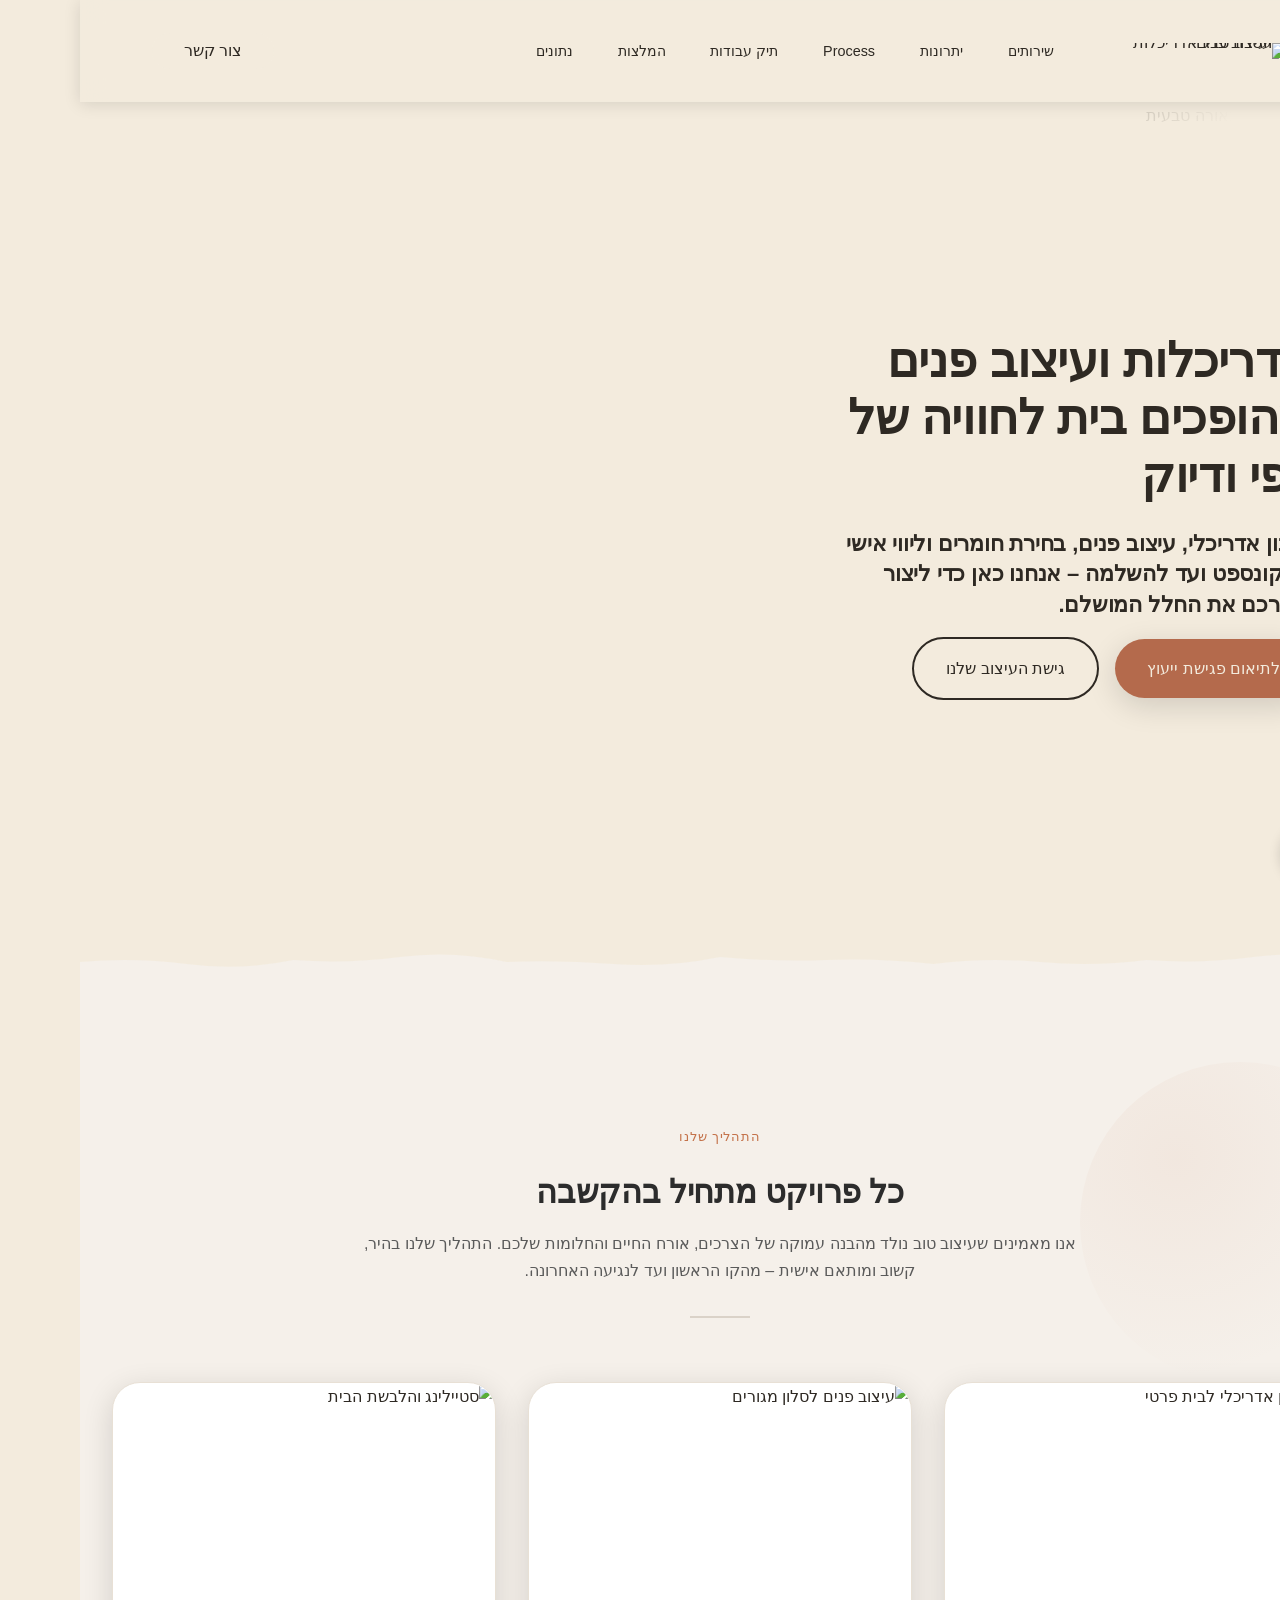
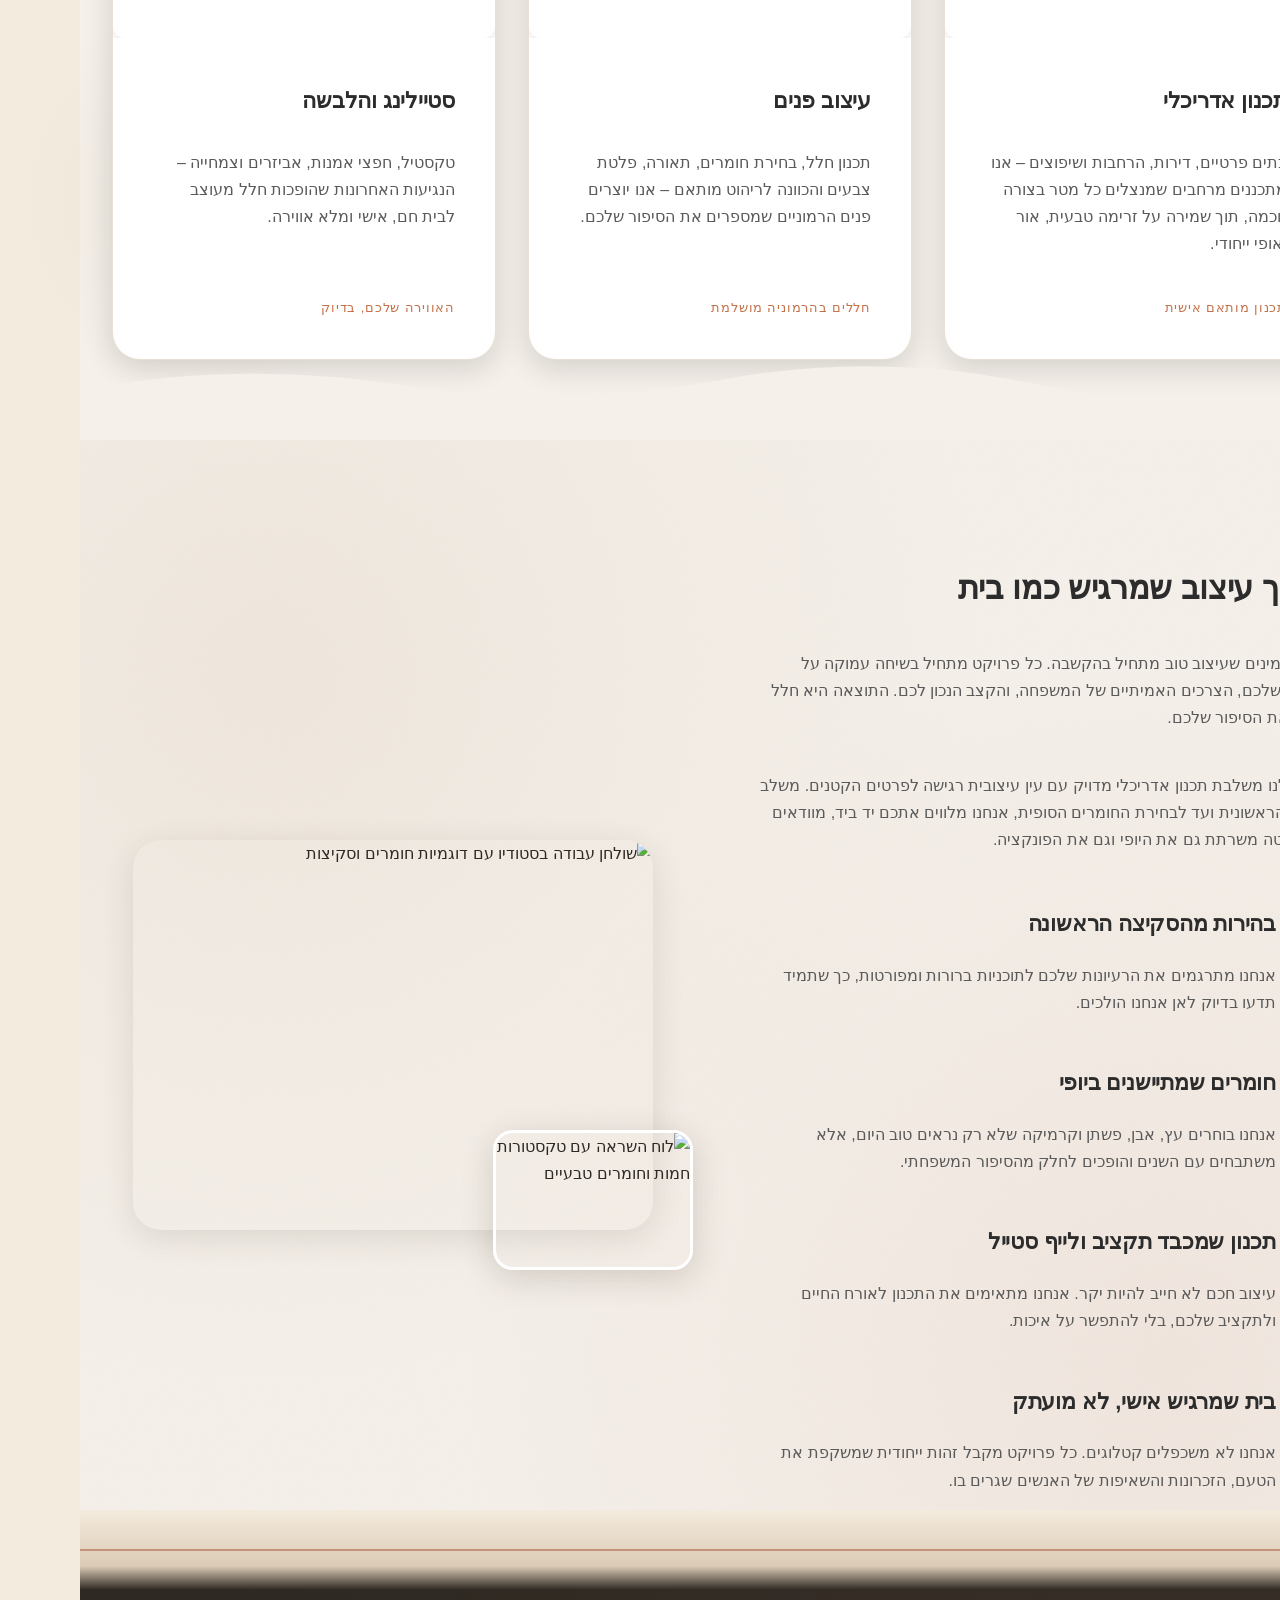
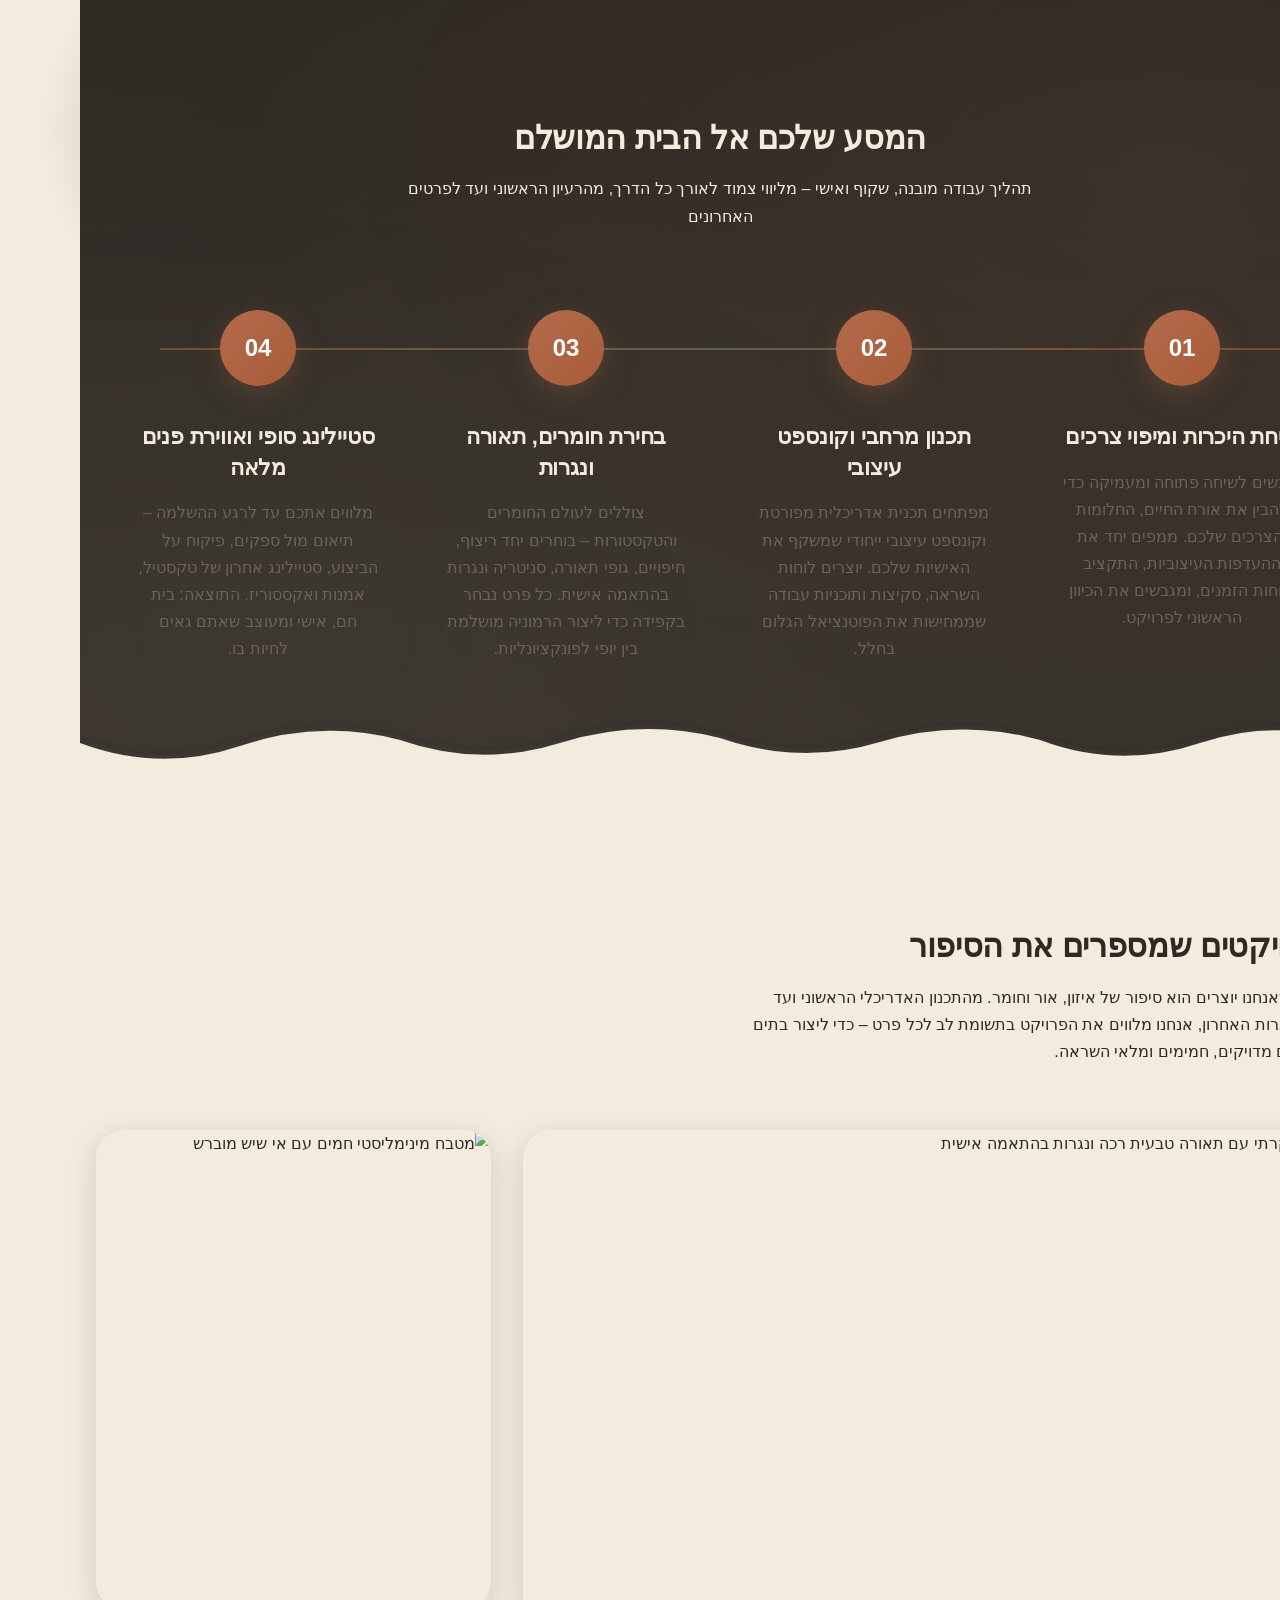
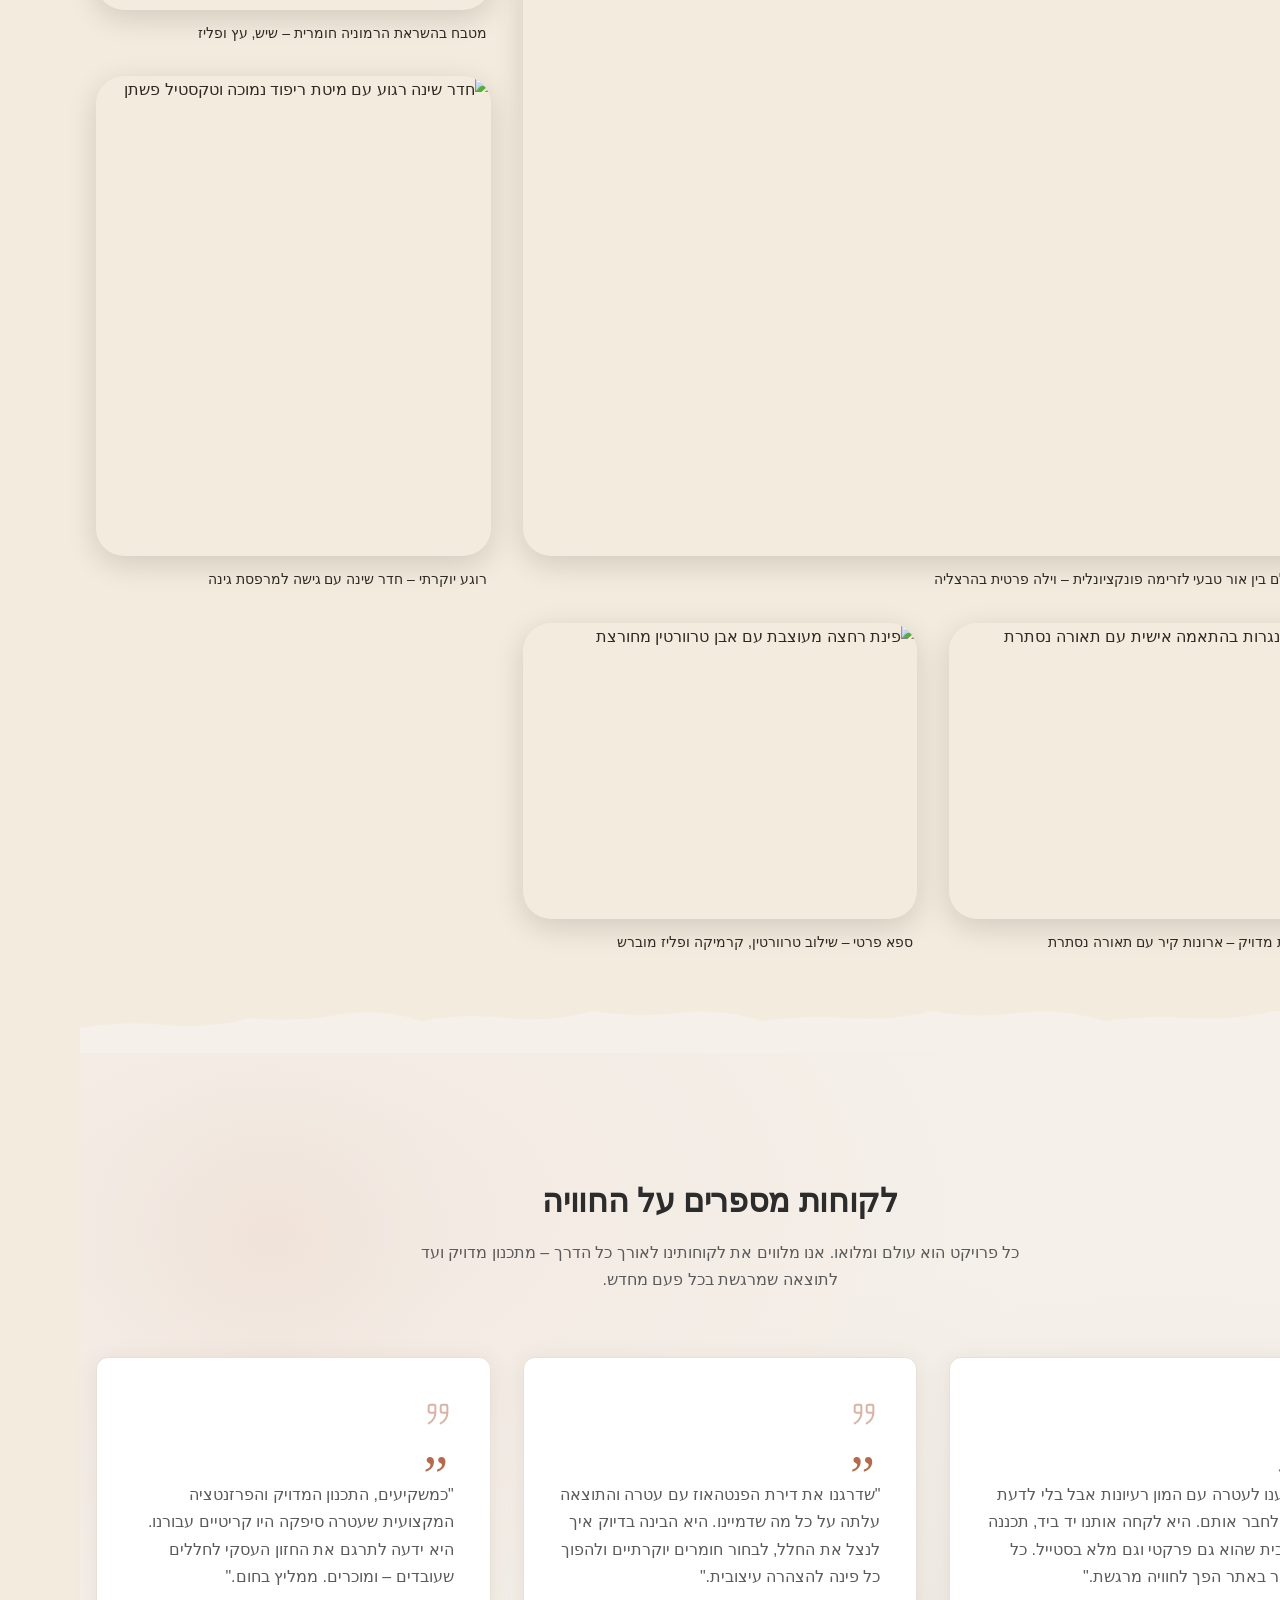
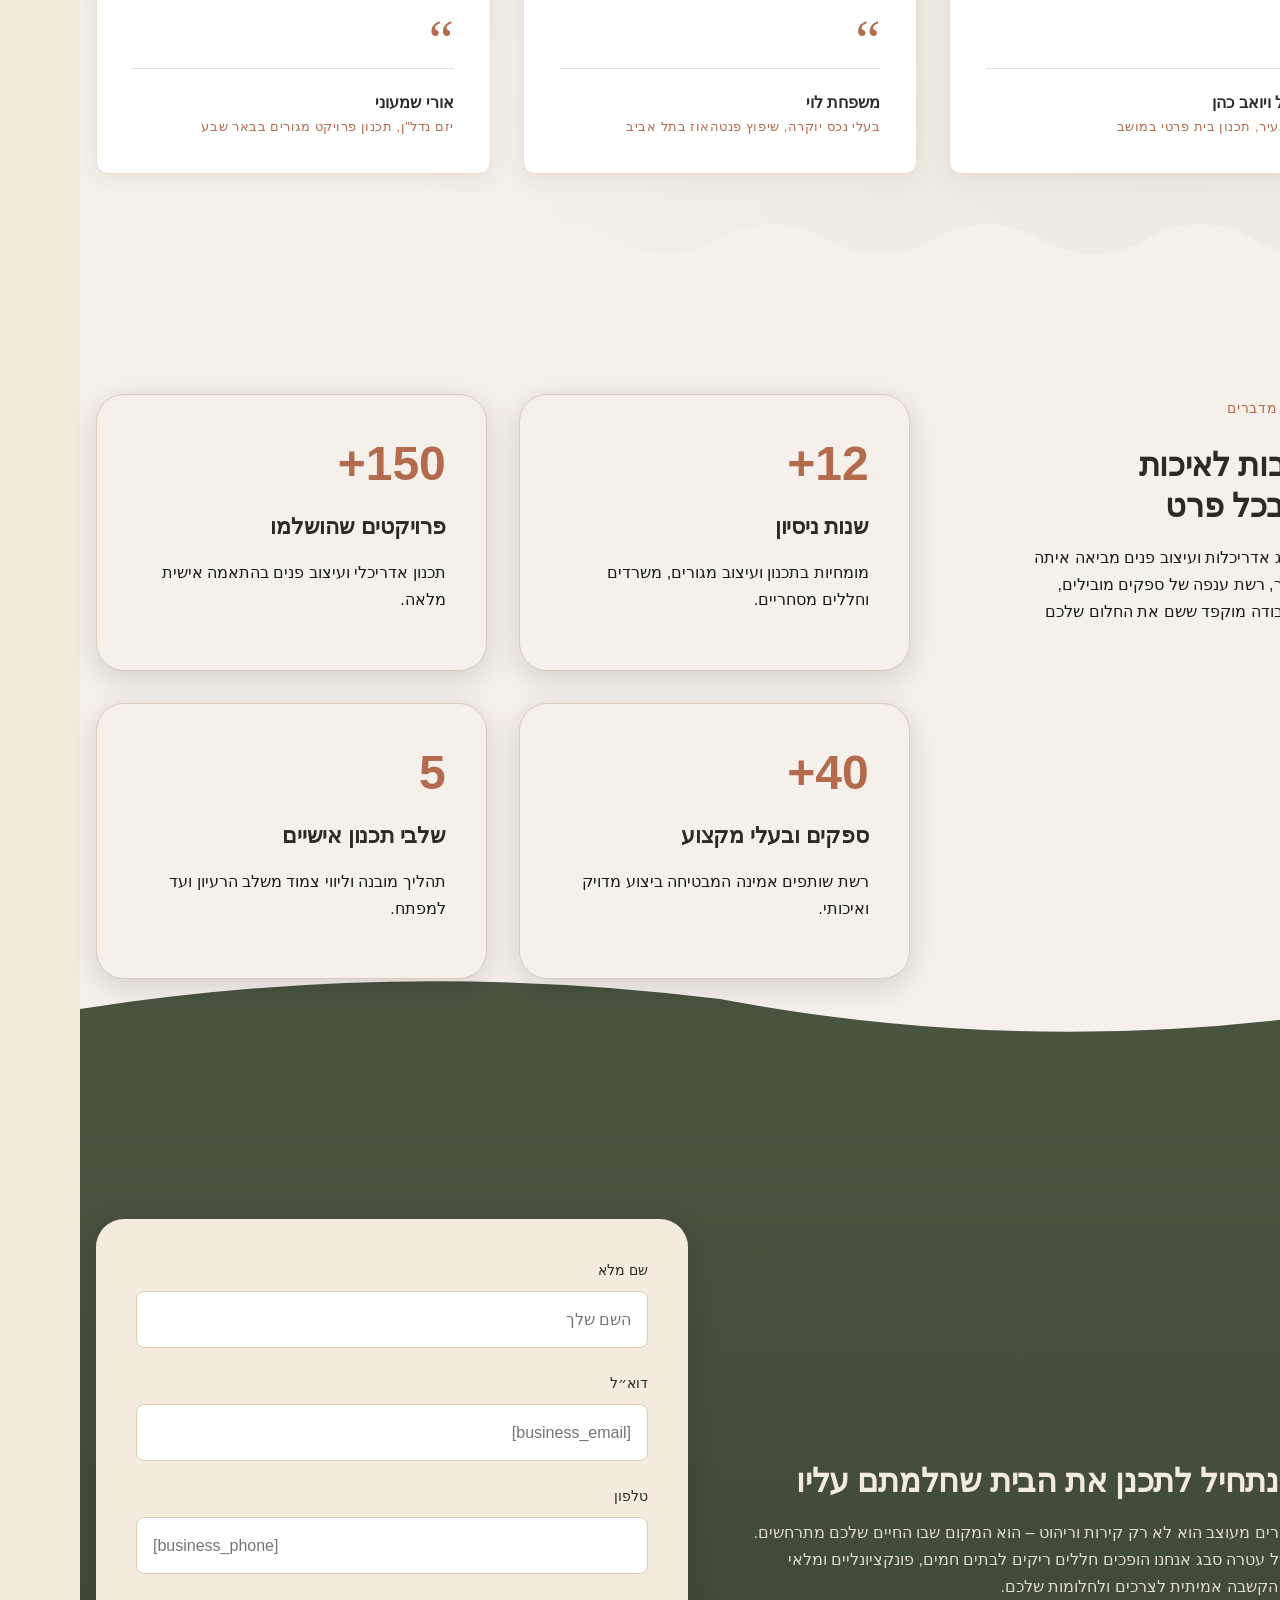
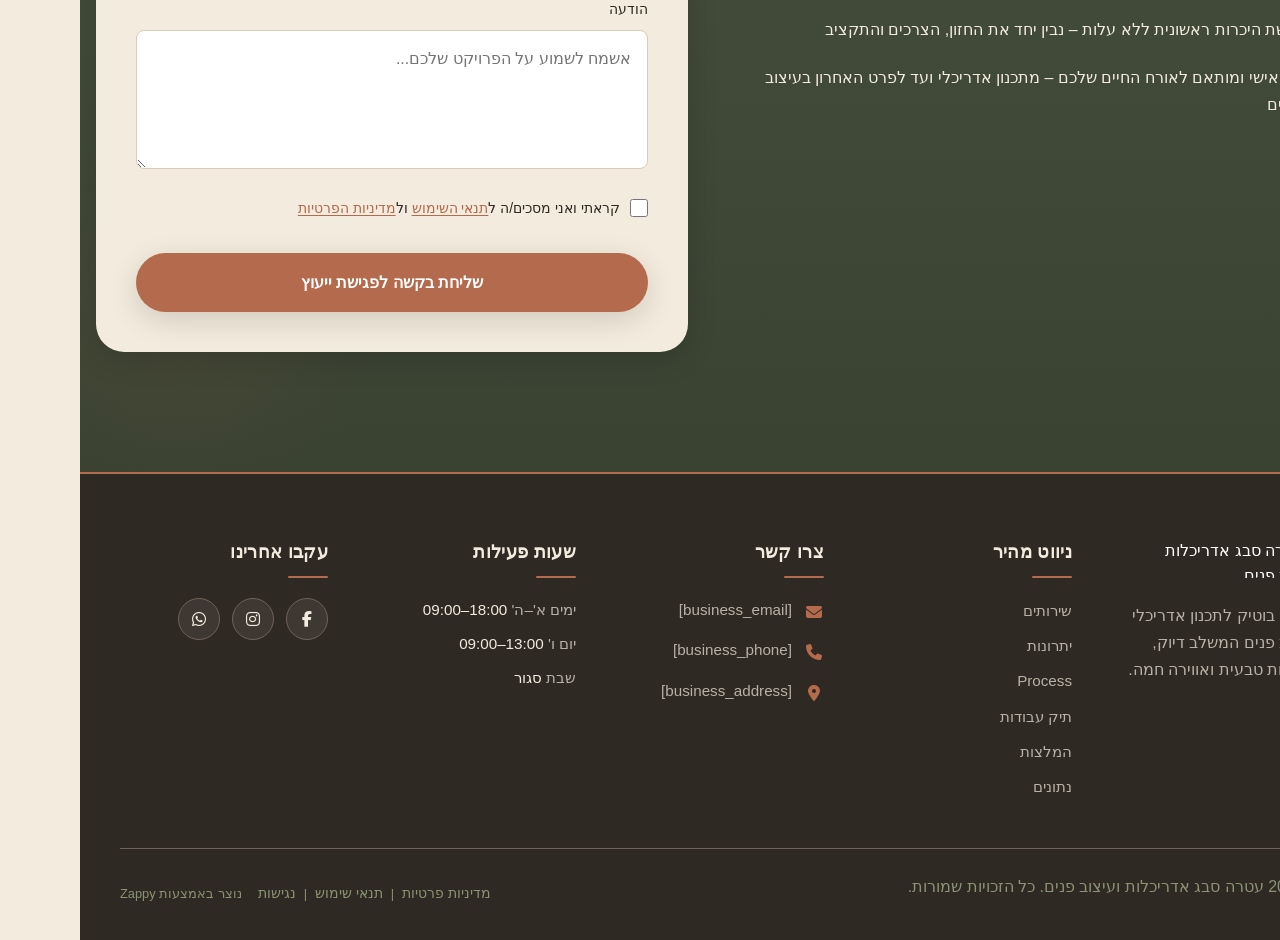
==== commit 625291a0: "Background sync: Progressive GitHub Sync" ====
--- a/index.html
+++ b/index.html
@@ -353,22 +353,22 @@
   <nav class="navbar" dir="rtl">
   <button class="mobile-toggle" id="mobileToggle" aria-label="Menu">
     <svg class="hamburger-icon" width="24" height="24" viewBox="0 0 24 24" fill="none">
-      <path d="M3 12h18M3 6h18M3 18h18" stroke="currentColor" stroke-width="2" stroke-linecap="round"/>
+      <path d="M3 12h18M3 6h18M3 18h18" stroke="currentColor" stroke-width="2" stroke-linecap="round"></path>
     </svg>
     <svg class="close-icon" width="24" height="24" viewBox="0 0 24 24" fill="none" style="display: none;">
-      <path d="M18 6L6 18M6 6l12 12" stroke="currentColor" stroke-width="2" stroke-linecap="round"/>
+      <path d="M18 6L6 18M6 6l12 12" stroke="currentColor" stroke-width="2" stroke-linecap="round"></path>
     </svg>
   </button>
   
   <button class="phone-header-btn" data-phone="[business_phone]" aria-label="Call">
     <svg width="20" height="20" viewBox="0 0 24 24" fill="currentColor">
-      <path d="M22 16.92v3a2 2 0 0 1-2.18 2 19.79 19.79 0 0 1-8.63-3.07 19.5 19.5 0 0 1-6-6 19.79 19.79 0 0 1-3.07-8.67A2 2 0 0 1 4.11 2h3a2 2 0 0 1 2 1.72 12.84 12.84 0 0 0 .7 2.81 2 2 0 0 1-.45 2.11L8.09 9.91a16 16 0 0 0 6 6l1.27-1.27a2 2 0 0 1 2.11-.45 12.84 12.84 0 0 0 2.81.7A2 2 0 0 1 22 16.92z"/>
+      <path d="M22 16.92v3a2 2 0 0 1-2.18 2 19.79 19.79 0 0 1-8.63-3.07 19.5 19.5 0 0 1-6-6 19.79 19.79 0 0 1-3.07-8.67A2 2 0 0 1 4.11 2h3a2 2 0 0 1 2 1.72 12.84 12.84 0 0 0 .7 2.81 2 2 0 0 1-.45 2.11L8.09 9.91a16 16 0 0 0 6 6l1.27-1.27a2 2 0 0 1 2.11-.45 12.84 12.84 0 0 0 2.81.7A2 2 0 0 1 22 16.92z"></path>
     </svg>
   </button>
 
   <div class="nav-container">
     <div class="nav-right-group"><div class="nav-brand">
-      <a href="/" class="logo-link"><img class="logo" src="/assets/site-----image-1.webp" alt="עטרה סבג אדריכלות ועיצוב פנים"></a>
+      <a href="/" class="logo-link"><img class="logo" src="/assets/architecture-interior-design-gallery-upload-1783511197890-d4qsrg.webp?v=1783511208387-8yavgn" alt="עטרה סבג אדריכלות ועיצוב פנים"></a>
     </div><ul class="nav-menu" id="navMenu"><li><a href="#services">שירותים</a></li><li><a href="#benefits">יתרונות</a></li><li><a href="#process">Process</a></li><li><a href="#portfolio">תיק עבודות</a></li><li><a href="#testimonials">המלצות</a></li><li><a href="#stats">נתונים</a></li><li class="mobile-contact-link nav-cta-mobile-item"><a href="#cta" class="nav-cta-btn">צור קשר</a></li></ul></div>
     
     
@@ -848,7 +848,7 @@
   </div>
   <div class="index-hero-divider-wrapper">
     <svg data-no-icon-edit="true" aria-hidden="true" viewBox="0 0 1200 80" preserveAspectRatio="none" xmlns="http://www.w3.org/2000/svg">
-      <path d="M0,80 L0,40 Q50,35 100,42 T200,38 Q250,42 300,35 T400,40 Q450,38 500,42 T600,35 Q650,40 700,38 T800,42 Q850,35 900,40 T1000,38 Q1050,42 1100,35 T1200,40 L1200,80 Z" fill="#F5F0EA"/>
+      <path d="M0,80 L0,40 Q50,35 100,42 T200,38 Q250,42 300,35 T400,40 Q450,38 500,42 T600,35 Q650,40 700,38 T800,42 Q850,35 900,40 T1000,38 Q1050,42 1100,35 T1200,40 L1200,80 Z" fill="#F5F0EA"></path>
     </svg>
   </div>
 </section>
@@ -907,7 +907,7 @@
   <!-- Bottom Divider: Rounded-Arch SVG -->
   <div class="index-services-divider-wrapper" aria-hidden="true">
     <svg data-no-icon-edit="true" aria-hidden="true" viewBox="0 0 1200 80" preserveAspectRatio="none" xmlns="http://www.w3.org/2000/svg">
-      <path d="M0,80 L0,30 Q150,0 300,25 Q450,50 600,20 Q750,-10 900,25 Q1050,60 1200,30 L1200,80 Z" fill="#F5F0EA"/>
+      <path d="M0,80 L0,30 Q150,0 300,25 Q450,50 600,20 Q750,-10 900,25 Q1050,60 1200,30 L1200,80 Z" fill="#F5F0EA"></path>
     </svg>
   </div>
 </section>
@@ -922,8 +922,8 @@
         <li class="index-benefits-item">
           <div class="index-benefits-icon-wrapper">
             <svg class="index-benefits-icon" viewBox="0 0 24 24" fill="none" stroke="currentColor" stroke-width="1.5" stroke-linecap="round" stroke-linejoin="round" data-element-type="icon" data-icon-type="svg">
-              <circle cx="12" cy="12" r="10"/>
-              <path d="M12 6v6l4 2"/>
+              <circle cx="12" cy="12" r="10"></circle>
+              <path d="M12 6v6l4 2"></path>
             </svg>
           </div>
           <div class="index-benefits-text">
@@ -934,9 +934,9 @@
         <li class="index-benefits-item">
           <div class="index-benefits-icon-wrapper">
             <svg class="index-benefits-icon" viewBox="0 0 24 24" fill="none" stroke="currentColor" stroke-width="1.5" stroke-linecap="round" stroke-linejoin="round" data-element-type="icon" data-icon-type="svg">
-              <path d="M12 2L2 7l10 5 10-5-10-5z"/>
-              <path d="M2 17l10 5 10-5"/>
-              <path d="M2 12l10 5 10-5"/>
+              <path d="M12 2L2 7l10 5 10-5-10-5z"></path>
+              <path d="M2 17l10 5 10-5"></path>
+              <path d="M2 12l10 5 10-5"></path>
             </svg>
           </div>
           <div class="index-benefits-text">
@@ -947,9 +947,9 @@
         <li class="index-benefits-item">
           <div class="index-benefits-icon-wrapper">
             <svg class="index-benefits-icon" viewBox="0 0 24 24" fill="none" stroke="currentColor" stroke-width="1.5" stroke-linecap="round" stroke-linejoin="round" data-element-type="icon" data-icon-type="svg">
-              <rect x="2" y="3" width="20" height="14" rx="2" ry="2"/>
-              <line x1="8" y1="21" x2="16" y2="21"/>
-              <line x1="12" y1="17" x2="12" y2="21"/>
+              <rect x="2" y="3" width="20" height="14" rx="2" ry="2"></rect>
+              <line x1="8" y1="21" x2="16" y2="21"></line>
+              <line x1="12" y1="17" x2="12" y2="21"></line>
             </svg>
           </div>
           <div class="index-benefits-text">
@@ -960,8 +960,8 @@
         <li class="index-benefits-item">
           <div class="index-benefits-icon-wrapper">
             <svg class="index-benefits-icon" viewBox="0 0 24 24" fill="none" stroke="currentColor" stroke-width="1.5" stroke-linecap="round" stroke-linejoin="round" data-element-type="icon" data-icon-type="svg">
-              <path d="M3 9l9-7 9 7v11a2 2 0 0 1-2 2H5a2 2 0 0 1-2-2z"/>
-              <polyline points="9 22 9 12 15 12 15 22"/>
+              <path d="M3 9l9-7 9 7v11a2 2 0 0 1-2 2H5a2 2 0 0 1-2-2z"></path>
+              <polyline points="9 22 9 12 15 12 15 22"></polyline>
             </svg>
           </div>
           <div class="index-benefits-text">
@@ -982,13 +982,13 @@
     <svg data-no-icon-edit="true" aria-hidden="true" viewBox="0 0 1200 80" preserveAspectRatio="none" xmlns="http://www.w3.org/2000/svg">
       <defs>
         <linearGradient id="index-benefits-grad" x1="0%" y1="0%" x2="0%" y2="100%">
-          <stop offset="0%" stop-color="#F3EBDD"/>
-          <stop offset="70%" stop-color="#DCCBB6"/>
-          <stop offset="100%" stop-color="#2E2923"/>
+          <stop offset="0%" stop-color="#F3EBDD"></stop>
+          <stop offset="70%" stop-color="#DCCBB6"></stop>
+          <stop offset="100%" stop-color="#2E2923"></stop>
         </linearGradient>
       </defs>
-      <rect x="0" y="0" width="1200" height="80" fill="url(#index-benefits-grad)"/>
-      <line x1="0" y1="40" x2="1200" y2="40" stroke="#B46A4C" stroke-width="2" opacity="0.6"/>
+      <rect x="0" y="0" width="1200" height="80" fill="url(#index-benefits-grad)"></rect>
+      <line x1="0" y1="40" x2="1200" y2="40" stroke="#B46A4C" stroke-width="2" opacity="0.6"></line>
     </svg>
   </div>
 </section>
@@ -1051,10 +1051,10 @@
     <svg data-no-icon-edit="true" aria-hidden="true" viewBox="0 0 1200 80" preserveAspectRatio="none" xmlns="http://www.w3.org/2000/svg">
       <defs>
         <filter id="wave-shadow" x="-5%" y="-20%" width="110%" height="140%">
-          <feDropShadow dx="0" dy="-4" stdDeviation="6" flood-color="#2E2923" flood-opacity="0.15"/>
+          <fedropshadow dx="0" dy="-4" stdDeviation="6" flood-color="#2E2923" flood-opacity="0.15"></fedropshadow>
         </filter>
       </defs>
-      <path d="M0,80 L0,25 Q75,55 150,28 T300,22 Q375,50 450,25 T600,20 Q675,48 750,24 T900,22 Q975,52 1050,25 T1200,28 L1200,80 Z" fill="var(--bg-light)" filter="url(#wave-shadow)"/>
+      <path d="M0,80 L0,25 Q75,55 150,28 T300,22 Q375,50 450,25 T600,20 Q675,48 750,24 T900,22 Q975,52 1050,25 T1200,28 L1200,80 Z" fill="var(--bg-light)" filter="url(#wave-shadow)"></path>
     </svg>
   </div>
 </section>
@@ -1107,7 +1107,7 @@
     <!-- Bottom Divider: Torn Linen-Edge SVG -->
     <div class="portfolio-divider-wrapper">
         <svg data-no-icon-edit="true" aria-hidden="true" viewBox="0 0 1200 80" preserveAspectRatio="none" xmlns="http://www.w3.org/2000/svg">
-            <path d="M0,80 L0,55 Q40,48 80,52 T160,45 Q200,50 240,42 T320,48 Q360,40 400,45 T480,38 Q520,45 560,40 T640,48 Q680,42 720,45 T800,38 Q840,46 880,40 T960,48 Q1000,42 1040,45 T1120,38 Q1160,44 1200,40 L1200,80 Z" fill="#F5F0EA"/>
+            <path d="M0,80 L0,55 Q40,48 80,52 T160,45 Q200,50 240,42 T320,48 Q360,40 400,45 T480,38 Q520,45 560,40 T640,48 Q680,42 720,45 T800,38 Q840,46 880,40 T960,48 Q1000,42 1040,45 T1120,38 Q1160,44 1200,40 L1200,80 Z" fill="#F5F0EA"></path>
         </svg>
     </div>
 </section>
@@ -1130,9 +1130,9 @@
       <article class="index-testimonials-section__card">
         <div class="index-testimonials-section__card-quote-icon" aria-hidden="true">
           <svg data-element-type="icon" data-icon-type="svg" viewBox="0 0 24 24" fill="none" xmlns="http://www.w3.org/2000/svg">
-            <path d="M10 11H6.5C5.67 11 5 10.33 5 9.5V6.5C5 5.67 5.67 5 6.5 5H9C9.55 5 10 5.45 10 6V11ZM19 11H15.5C14.67 11 14 10.33 14 9.5V6.5C14 5.67 14.67 5 15.5 5H18C18.55 5 19 5.45 19 6V11Z" stroke="currentColor" stroke-width="1.5" stroke-linecap="round" stroke-linejoin="round"/>
-            <path d="M10 11C10 14.5 8.5 17 5 19" stroke="currentColor" stroke-width="1.5" stroke-linecap="round" stroke-linejoin="round"/>
-            <path d="M19 11C19 14.5 17.5 17 14 19" stroke="currentColor" stroke-width="1.5" stroke-linecap="round" stroke-linejoin="round"/>
+            <path d="M10 11H6.5C5.67 11 5 10.33 5 9.5V6.5C5 5.67 5.67 5 6.5 5H9C9.55 5 10 5.45 10 6V11ZM19 11H15.5C14.67 11 14 10.33 14 9.5V6.5C14 5.67 14.67 5 15.5 5H18C18.55 5 19 5.45 19 6V11Z" stroke="currentColor" stroke-width="1.5" stroke-linecap="round" stroke-linejoin="round"></path>
+            <path d="M10 11C10 14.5 8.5 17 5 19" stroke="currentColor" stroke-width="1.5" stroke-linecap="round" stroke-linejoin="round"></path>
+            <path d="M19 11C19 14.5 17.5 17 14 19" stroke="currentColor" stroke-width="1.5" stroke-linecap="round" stroke-linejoin="round"></path>
           </svg>
         </div>
         <blockquote class="index-testimonials-section__card-text">
@@ -1148,9 +1148,9 @@
       <article class="index-testimonials-section__card">
         <div class="index-testimonials-section__card-quote-icon" aria-hidden="true">
           <svg data-element-type="icon" data-icon-type="svg" viewBox="0 0 24 24" fill="none" xmlns="http://www.w3.org/2000/svg">
-            <path d="M10 11H6.5C5.67 11 5 10.33 5 9.5V6.5C5 5.67 5.67 5 6.5 5H9C9.55 5 10 5.45 10 6V11ZM19 11H15.5C14.67 11 14 10.33 14 9.5V6.5C14 5.67 14.67 5 15.5 5H18C18.55 5 19 5.45 19 6V11Z" stroke="currentColor" stroke-width="1.5" stroke-linecap="round" stroke-linejoin="round"/>
-            <path d="M10 11C10 14.5 8.5 17 5 19" stroke="currentColor" stroke-width="1.5" stroke-linecap="round" stroke-linejoin="round"/>
-            <path d="M19 11C19 14.5 17.5 17 14 19" stroke="currentColor" stroke-width="1.5" stroke-linecap="round" stroke-linejoin="round"/>
+            <path d="M10 11H6.5C5.67 11 5 10.33 5 9.5V6.5C5 5.67 5.67 5 6.5 5H9C9.55 5 10 5.45 10 6V11ZM19 11H15.5C14.67 11 14 10.33 14 9.5V6.5C14 5.67 14.67 5 15.5 5H18C18.55 5 19 5.45 19 6V11Z" stroke="currentColor" stroke-width="1.5" stroke-linecap="round" stroke-linejoin="round"></path>
+            <path d="M10 11C10 14.5 8.5 17 5 19" stroke="currentColor" stroke-width="1.5" stroke-linecap="round" stroke-linejoin="round"></path>
+            <path d="M19 11C19 14.5 17.5 17 14 19" stroke="currentColor" stroke-width="1.5" stroke-linecap="round" stroke-linejoin="round"></path>
           </svg>
         </div>
         <blockquote class="index-testimonials-section__card-text">
@@ -1166,9 +1166,9 @@
       <article class="index-testimonials-section__card">
         <div class="index-testimonials-section__card-quote-icon" aria-hidden="true">
           <svg data-element-type="icon" data-icon-type="svg" viewBox="0 0 24 24" fill="none" xmlns="http://www.w3.org/2000/svg">
-            <path d="M10 11H6.5C5.67 11 5 10.33 5 9.5V6.5C5 5.67 5.67 5 6.5 5H9C9.55 5 10 5.45 10 6V11ZM19 11H15.5C14.67 11 14 10.33 14 9.5V6.5C14 5.67 14.67 5 15.5 5H18C18.55 5 19 5.45 19 6V11Z" stroke="currentColor" stroke-width="1.5" stroke-linecap="round" stroke-linejoin="round"/>
-            <path d="M10 11C10 14.5 8.5 17 5 19" stroke="currentColor" stroke-width="1.5" stroke-linecap="round" stroke-linejoin="round"/>
-            <path d="M19 11C19 14.5 17.5 17 14 19" stroke="currentColor" stroke-width="1.5" stroke-linecap="round" stroke-linejoin="round"/>
+            <path d="M10 11H6.5C5.67 11 5 10.33 5 9.5V6.5C5 5.67 5.67 5 6.5 5H9C9.55 5 10 5.45 10 6V11ZM19 11H15.5C14.67 11 14 10.33 14 9.5V6.5C14 5.67 14.67 5 15.5 5H18C18.55 5 19 5.45 19 6V11Z" stroke="currentColor" stroke-width="1.5" stroke-linecap="round" stroke-linejoin="round"></path>
+            <path d="M10 11C10 14.5 8.5 17 5 19" stroke="currentColor" stroke-width="1.5" stroke-linecap="round" stroke-linejoin="round"></path>
+            <path d="M19 11C19 14.5 17.5 17 14 19" stroke="currentColor" stroke-width="1.5" stroke-linecap="round" stroke-linejoin="round"></path>
           </svg>
         </div>
         <blockquote class="index-testimonials-section__card-text">
@@ -1194,7 +1194,7 @@
                Q650,15 700,45 T800,45 
                Q850,15 900,45 T1000,45 
                Q1050,15 1100,45 T1200,45 
-               L1200,80 Z" fill="#F5F0EA"/>
+               L1200,80 Z" fill="#F5F0EA"></path>
     </svg>
   </div>
 
@@ -1241,7 +1241,7 @@
     <!-- Bottom Divider: Deep Walnut Curved Clip-Path Sweep -->
     <div class="index-stats-section__divider-wrapper" data-no-icon-edit="true" aria-hidden="true">
         <svg viewBox="0 0 1200 120" preserveAspectRatio="none" xmlns="http://www.w3.org/2000/svg">
-            <path d="M1200,120 L1200,30 Q900,80 600,20 Q300,-20 0,30 L0,120 Z" fill="#4A5240"/>
+            <path d="M1200,120 L1200,30 Q900,80 600,20 Q300,-20 0,30 L0,120 Z" fill="#4A5240"></path>
         </svg>
     </div>
 </section>
@@ -1255,13 +1255,13 @@
       <ul class="cta-reassurance">
         <li>
           <span class="reassurance-icon" aria-hidden="true">
-            <svg data-element-type="icon" data-icon-type="svg" width="20" height="20" viewBox="0 0 24 24" fill="none" stroke="currentColor" stroke-width="2" stroke-linecap="round" stroke-linejoin="round"><path d="M22 11.08V12a10 10 0 1 1-5.93-9.14"/><polyline points="22 4 12 14.01 9 11.01"/></svg>
+            <svg data-element-type="icon" data-icon-type="svg" width="20" height="20" viewBox="0 0 24 24" fill="none" stroke="currentColor" stroke-width="2" stroke-linecap="round" stroke-linejoin="round"><path d="M22 11.08V12a10 10 0 1 1-5.93-9.14"></path><polyline points="22 4 12 14.01 9 11.01"></polyline></svg>
           </span>
           <span>פגישת היכרות ראשונית ללא עלות – נבין יחד את החזון, הצרכים והתקציב</span>
         </li>
         <li>
           <span class="reassurance-icon" aria-hidden="true">
-            <svg data-element-type="icon" data-icon-type="svg" width="20" height="20" viewBox="0 0 24 24" fill="none" stroke="currentColor" stroke-width="2" stroke-linecap="round" stroke-linejoin="round"><path d="M22 11.08V12a10 10 0 1 1-5.93-9.14"/><polyline points="22 4 12 14.01 9 11.01"/></svg>
+            <svg data-element-type="icon" data-icon-type="svg" width="20" height="20" viewBox="0 0 24 24" fill="none" stroke="currentColor" stroke-width="2" stroke-linecap="round" stroke-linejoin="round"><path d="M22 11.08V12a10 10 0 1 1-5.93-9.14"></path><polyline points="22 4 12 14.01 9 11.01"></polyline></svg>
           </span>
           <span>ליווי אישי ומותאם לאורח החיים שלכם – מתכנון אדריכלי ועד לפרט האחרון בעיצוב הפנים</span>
         </li>
@@ -1273,23 +1273,23 @@
       <form class="contact-form">
         <div class="form-field">
           <label for="cta-name">שם מלא</label>
-          <input type="text" id="cta-name" name="name" placeholder="השם שלך" required>
+          <input type="text" id="cta-name" name="name" placeholder="השם שלך" required="">
         </div>
         <div class="form-field">
           <label for="cta-email">דוא״ל</label>
-          <input type="email" id="cta-email" name="email" placeholder="[business_email]" required>
+          <input type="email" id="cta-email" name="email" placeholder="[business_email]" required="">
         </div>
         <div class="form-field">
           <label for="cta-phone">טלפון</label>
-          <input type="tel" id="cta-phone" name="phone" placeholder="[business_phone]" required>
+          <input type="tel" id="cta-phone" name="phone" placeholder="[business_phone]" required="">
         </div>
         <div class="form-field">
           <label for="cta-message">הודעה</label>
-          <textarea id="cta-message" name="message" rows="4" placeholder="אשמח לשמוע על הפרויקט שלכם..." required></textarea>
+          <textarea id="cta-message" name="message" rows="4" placeholder="אשמח לשמוע על הפרויקט שלכם..." required=""></textarea>
         </div>
         <div class="privacy-consent">
           <label class="privacy-consent-label">
-            <input type="checkbox" name="privacy_consent" class="privacy-consent-checkbox" required>
+            <input type="checkbox" name="privacy_consent" class="privacy-consent-checkbox" required="">
             <span>קראתי ואני מסכים/ה ל<a href="/terms" target="_blank">תנאי השימוש</a> ול<a href="/privacy" target="_blank">מדיניות הפרטיות</a></span>
           </label>
         </div>
